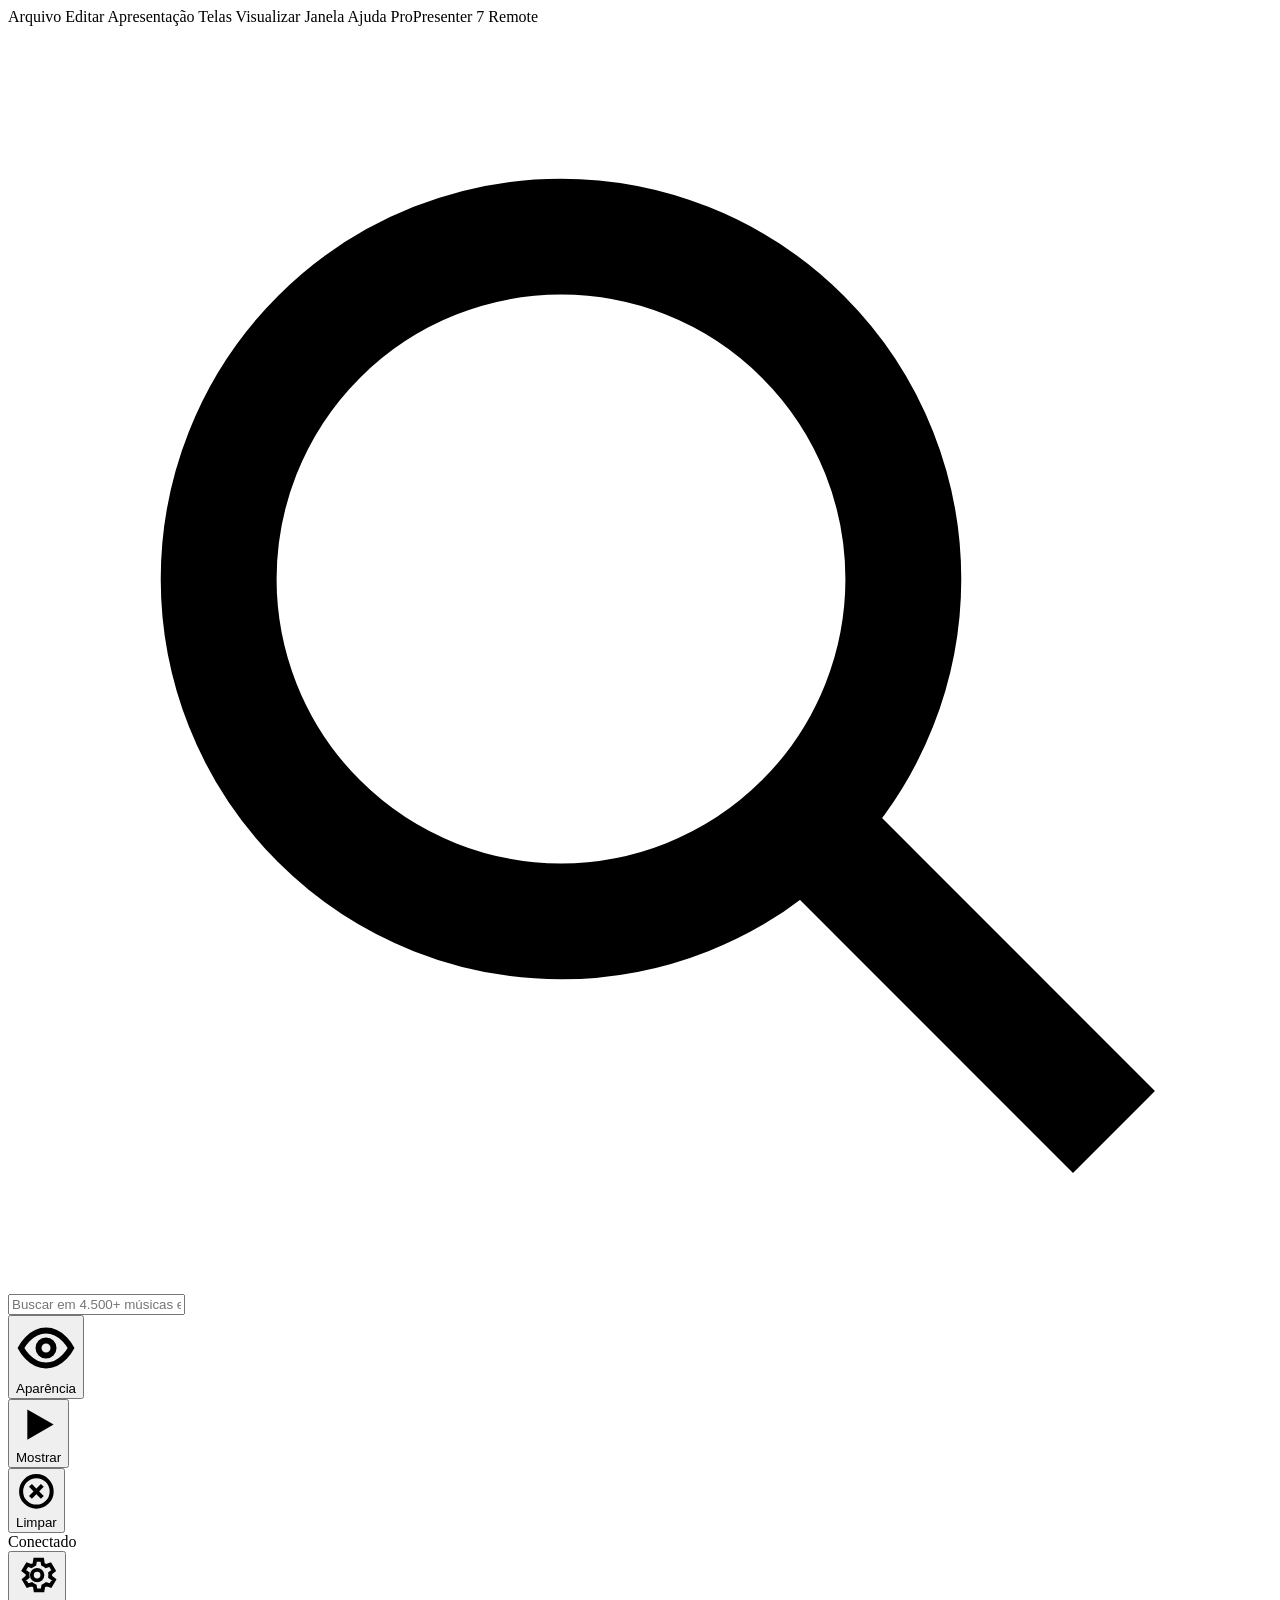
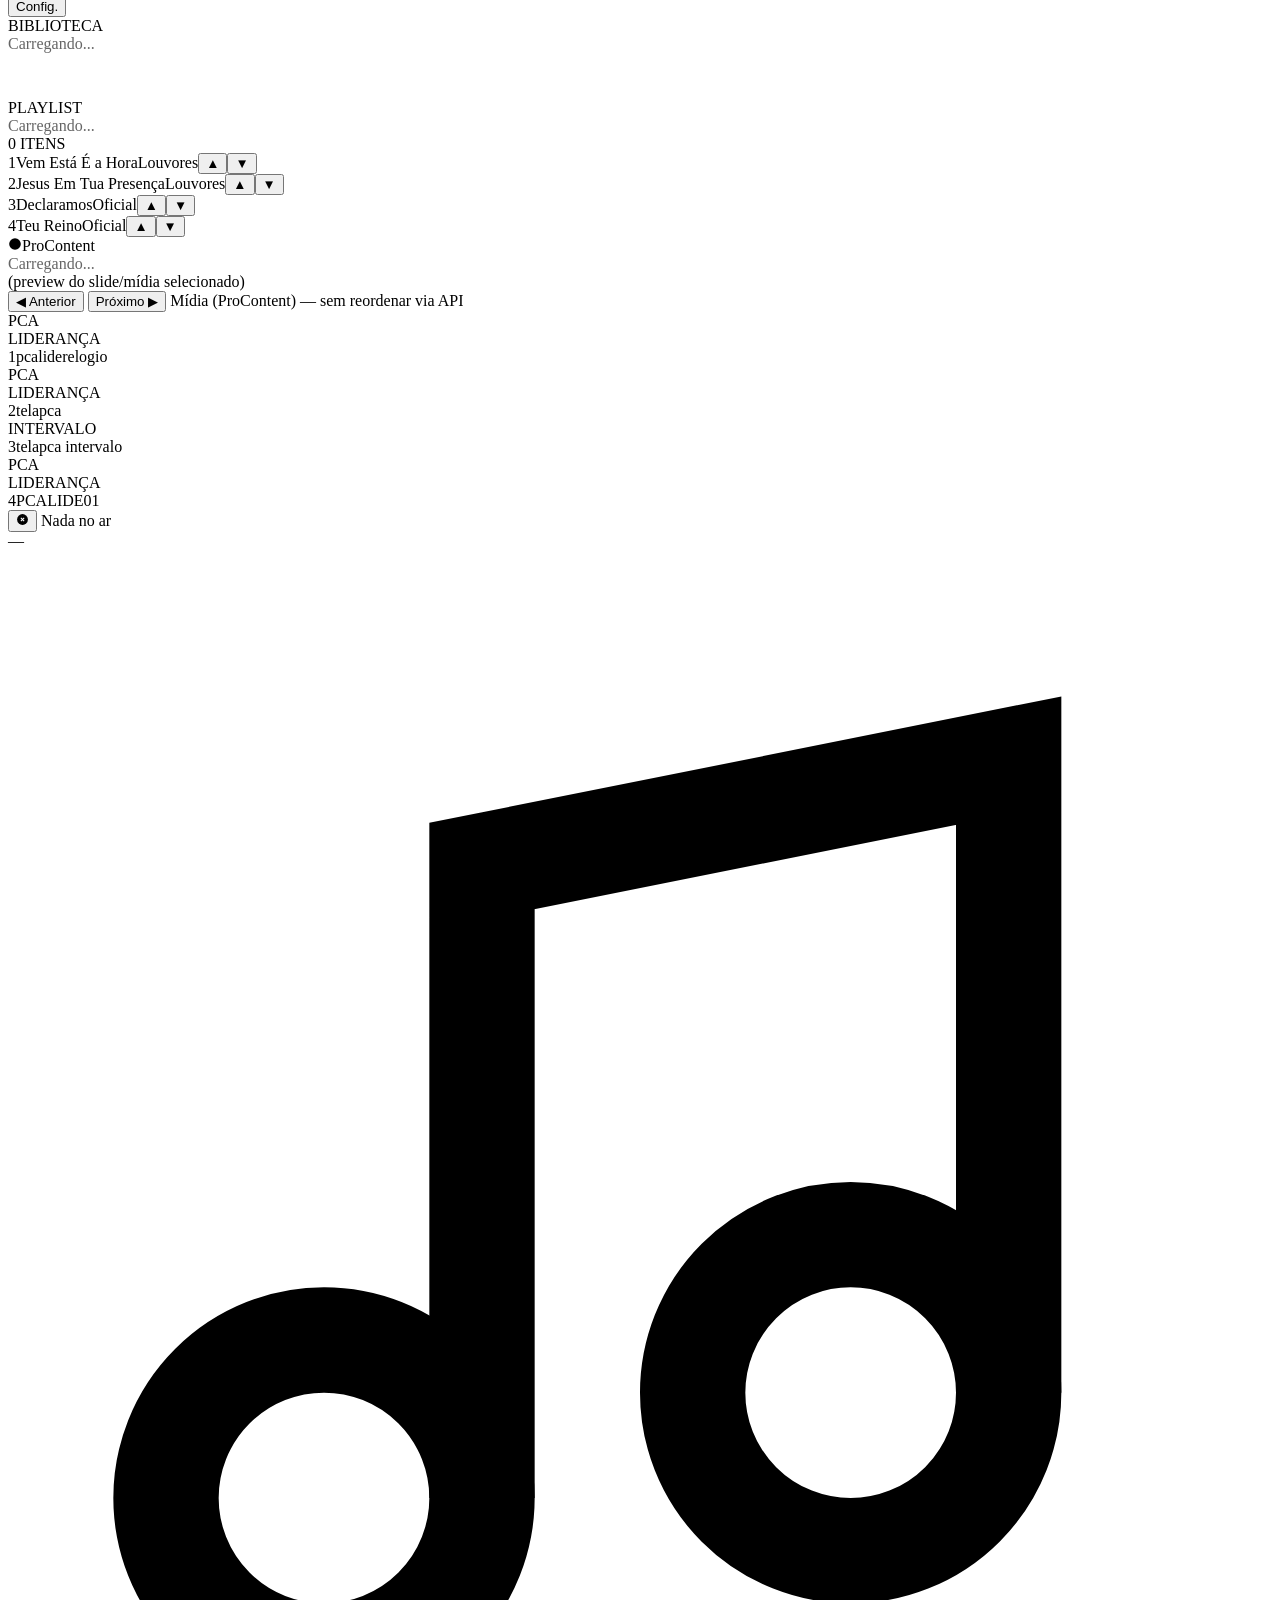
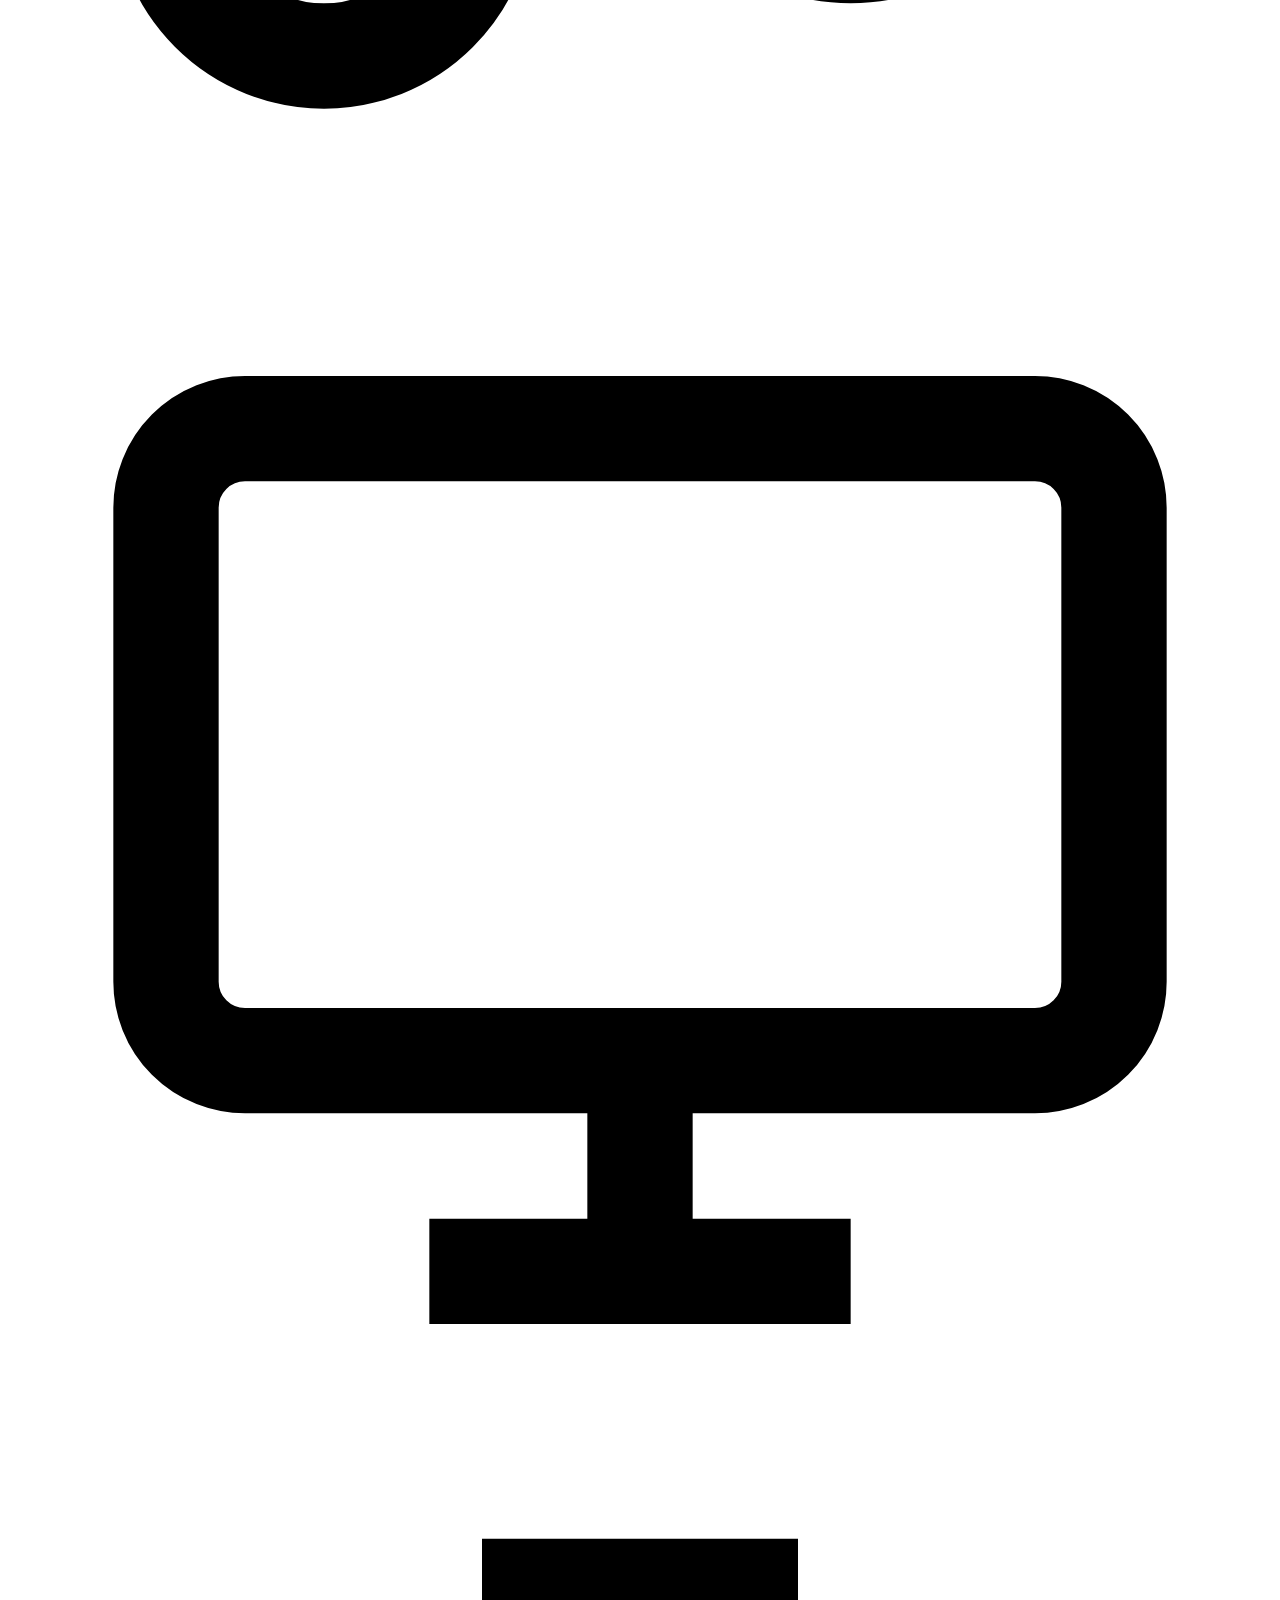
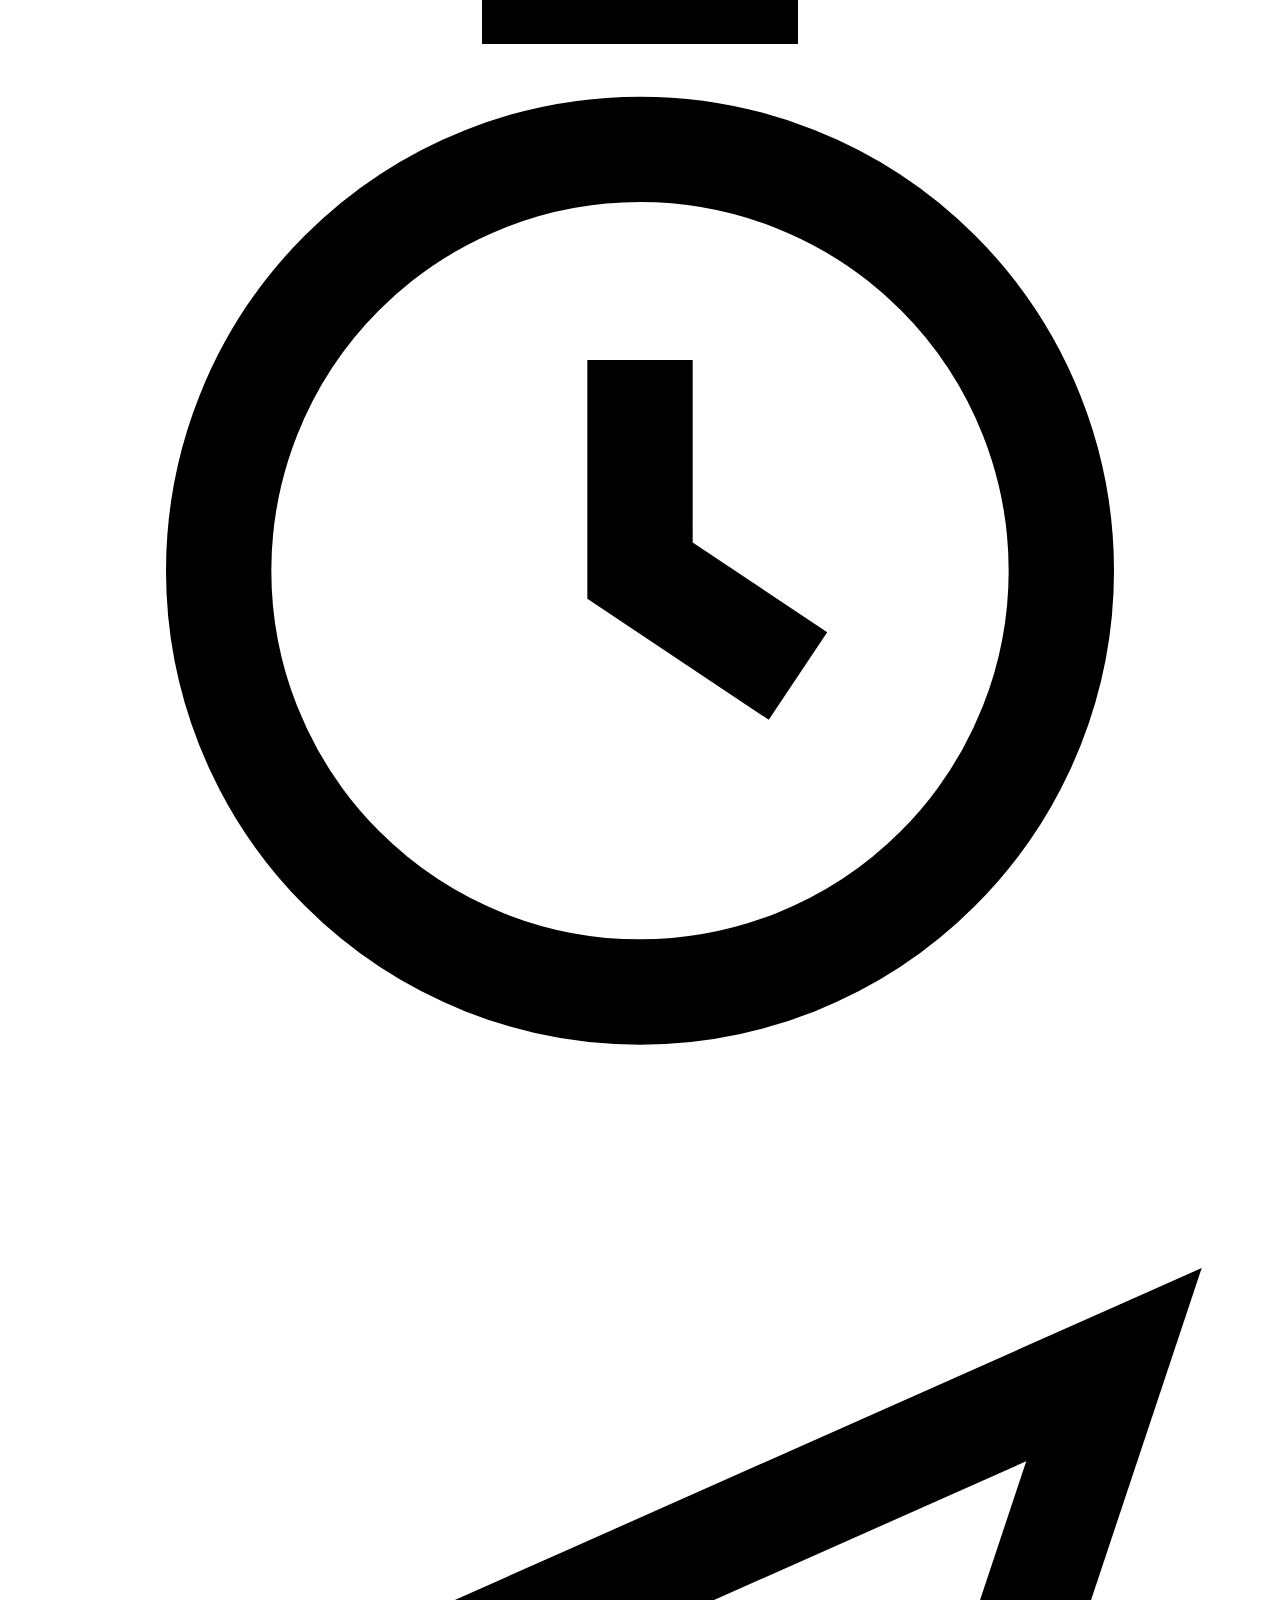
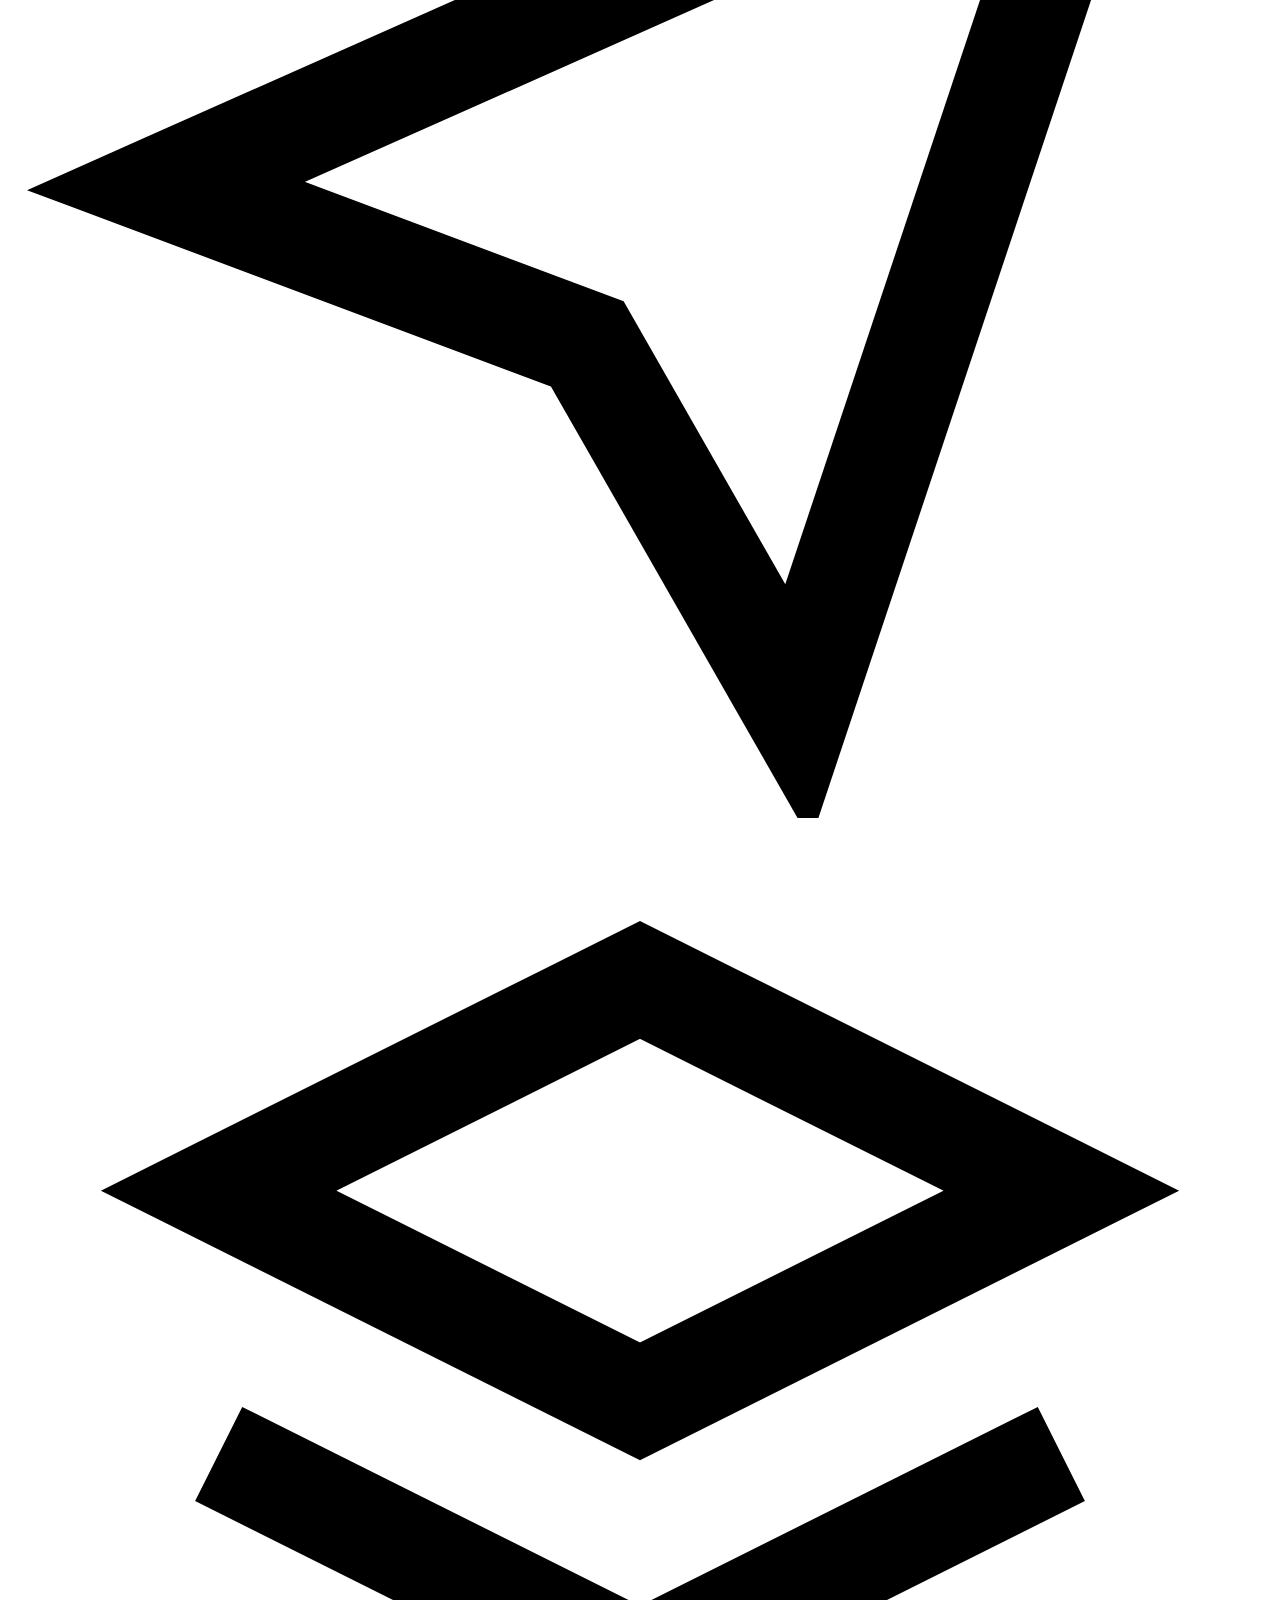
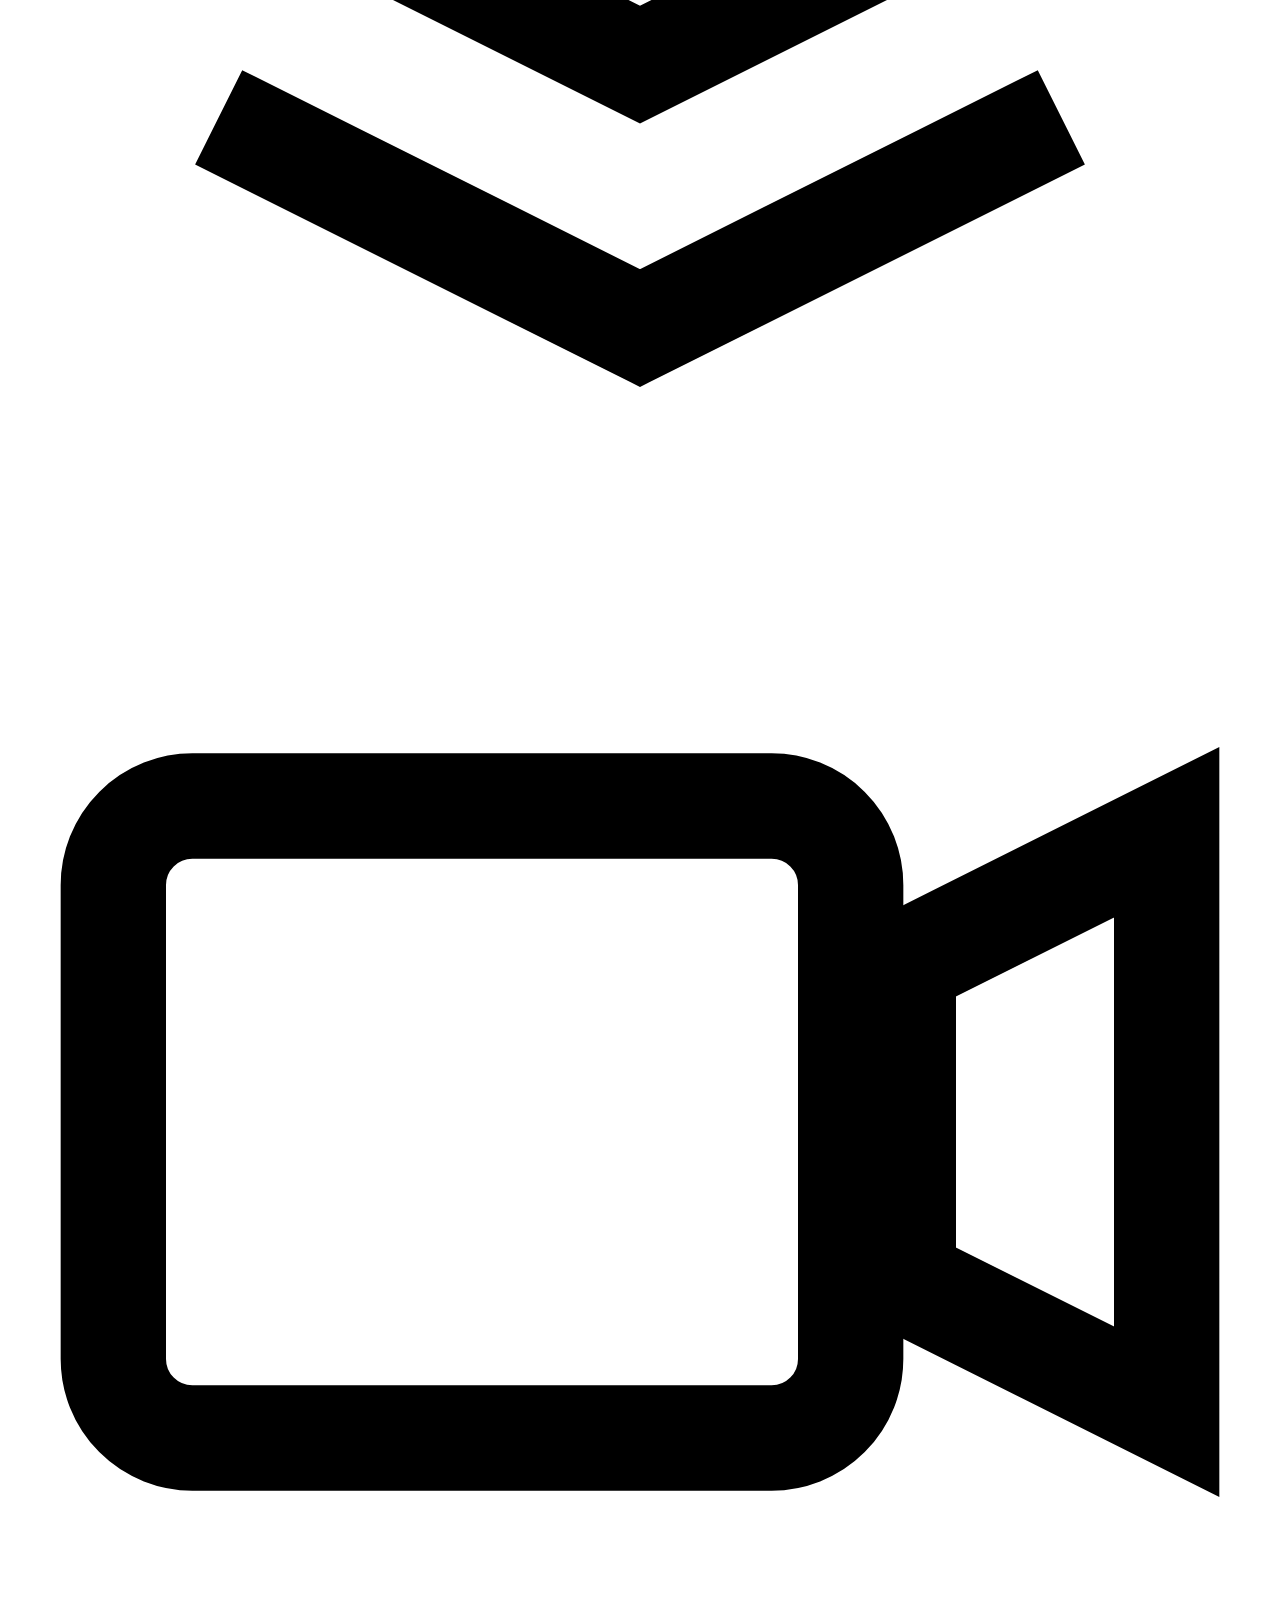
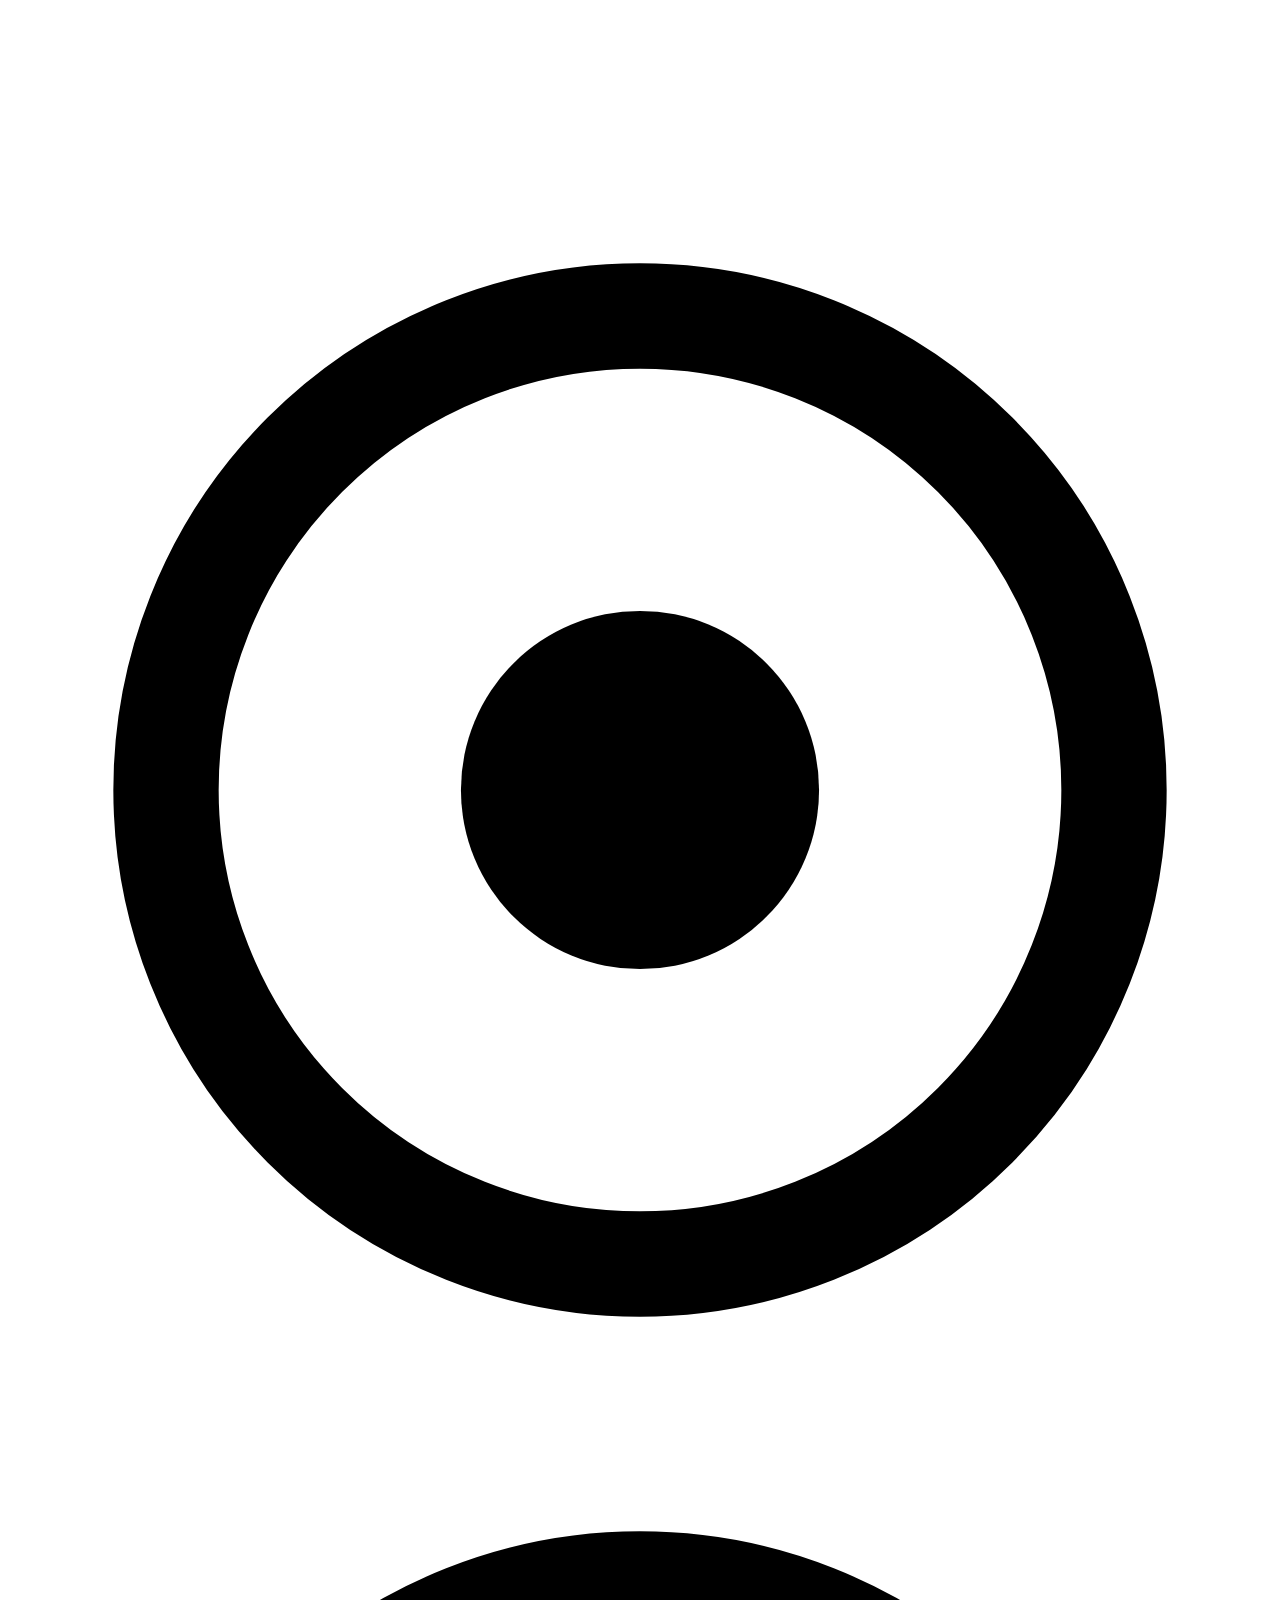
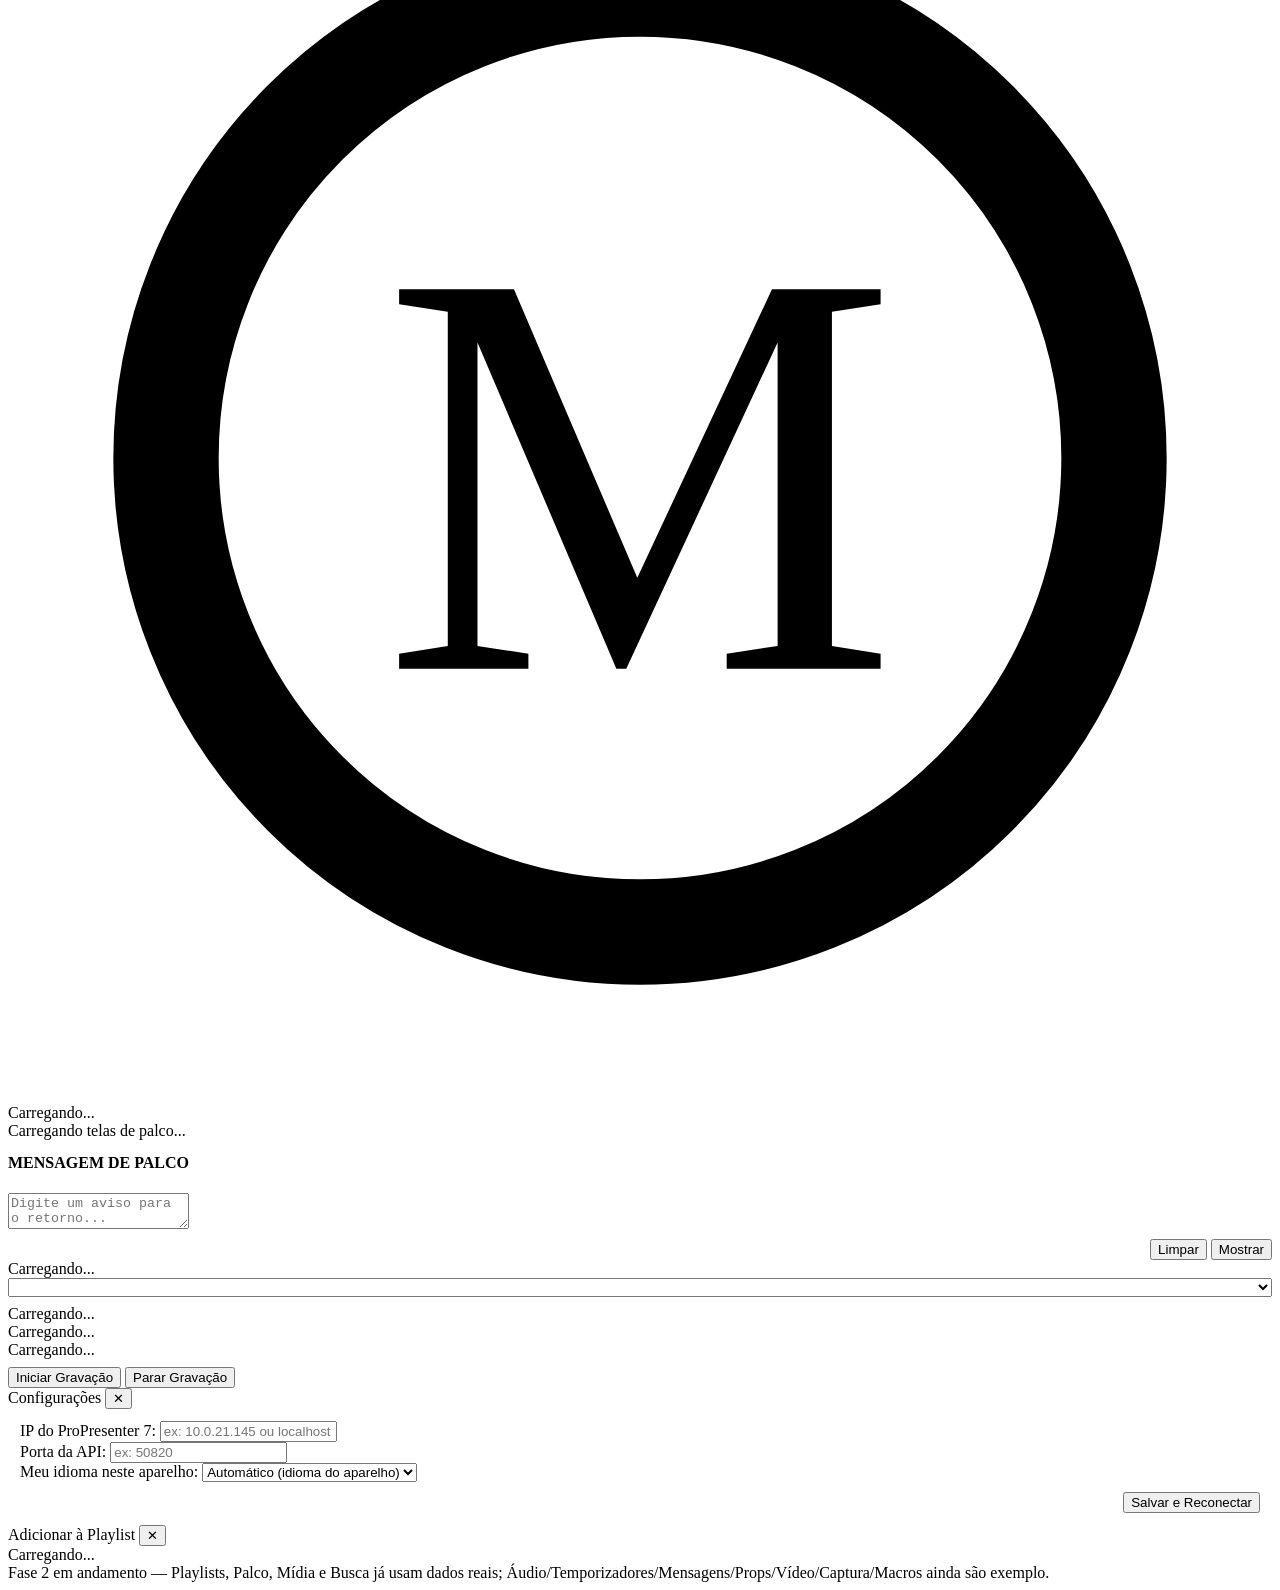
==== public-desktop/index.html @ 2500b416 "feat: versao desktop (visual oficial), multilingue e reordenar playlist - public-desktop/: nova pele" ====
<!DOCTYPE html>
<html lang="pt-BR">
<head>
<meta charset="UTF-8">
<meta name="viewport" content="width=device-width, initial-scale=1.0">
<title>ProPresenter 7 Remote — Desktop</title>
<link rel="stylesheet" href="/desktop/css/style.css?v=1">
</head>
<body>
<div class="pp-app">

  <!-- ===== Barra de menu ===== -->
  <div class="pp-menubar">
    <span class="pp-menu-item">Arquivo</span>
    <span class="pp-menu-item">Editar</span>
    <span class="pp-menu-item">Apresentação</span>
    <span class="pp-menu-item">Telas</span>
    <span class="pp-menu-item">Visualizar</span>
    <span class="pp-menu-item">Janela</span>
    <span class="pp-menu-item">Ajuda</span>
    <span class="pp-title">ProPresenter 7 Remote</span>
  </div>

  <!-- ===== Faixa de ferramentas — SÓ funções que existem no app mobile (checadas contra a API oficial) ===== -->
  <div class="pp-toolbar">
    <div class="pp-search-box" title="Busca músicas/apresentações indexadas e permite Adicionar à Playlist (mesma função do mobile)">
      <svg viewBox="0 0 24 24" fill="none" stroke="currentColor" stroke-width="2.2"><circle cx="10.5" cy="10.5" r="6.5"/><line x1="21" y1="21" x2="15.5" y2="15.5"/></svg>
      <input type="text" id="pp-search-input" placeholder="Buscar em 4.500+ músicas e letras...">
    </div>
    <div class="pp-toolbar-sep"></div>
    <button class="pp-tool" title="Aparência (Looks)"><span class="pp-badge c-purple"><svg viewBox="0 0 24 24" fill="none" stroke="currentColor" stroke-width="2.4"><path d="M2 12s3.5-7 10-7 10 7 10 7-3.5 7-10 7-10-7-10-7Z"/><circle cx="12" cy="12" r="3"/></svg></span><span class="pp-label">Aparência</span></button>
    <div class="pp-toolbar-sep"></div>
    <button class="pp-tool active" id="pp-btn-show" title="Mostrar (dispara o próximo)"><span class="pp-badge c-green"><svg viewBox="0 0 24 24" fill="currentColor"><polygon points="6 4 20 12 6 20"/></svg></span><span class="pp-label">Mostrar</span></button>
    <div class="pp-toolbar-sep"></div>
    <button class="pp-tool" id="pp-btn-clear-all" title="Limpar todas as camadas (Áudio, Slide, Mídia, Mensagens, Props, Anúncios, Vídeo)"><span class="pp-badge c-red"><svg viewBox="0 0 24 24" fill="none" stroke="currentColor" stroke-width="2.4"><circle cx="12" cy="12" r="9"/><line x1="15.5" y1="8.5" x2="8.5" y2="15.5"/><line x1="8.5" y1="8.5" x2="15.5" y2="15.5"/></svg></span><span class="pp-label">Limpar</span></button>

    <div class="pp-toolbar-spacer"></div>

    <div class="pp-status-dots">
      <div class="pp-tool" title="Conexão com o ProPresenter"><span class="pp-dot on-green" id="pp-conn-dot"></span><span class="pp-label" id="pp-conn-label">Conectado</span></div>
      <button class="pp-tool" id="pp-btn-config" title="Configurações (IP/porta do ProPresenter, idioma)"><span class="pp-badge c-gray"><svg viewBox="0 0 24 24" fill="none" stroke="currentColor" stroke-width="2.2"><circle cx="12" cy="12" r="3"/><path d="M19.4 13a7.6 7.6 0 0 0 0-2l2-1.6-2-3.4-2.4.8a7.6 7.6 0 0 0-1.7-1l-.4-2.5h-4l-.4 2.5a7.6 7.6 0 0 0-1.7 1l-2.4-.8-2 3.4L6.6 11a7.6 7.6 0 0 0 0 2l-2 1.6 2 3.4 2.4-.8a7.6 7.6 0 0 0 1.7 1l.4 2.5h4l.4-2.5a7.6 7.6 0 0 0 1.7-1l2.4.8 2-3.4z"/></svg></span><span class="pp-label" data-i18n="configuracoes">Config.</span></button>
    </div>
  </div>

  <!-- ===== Corpo ===== -->
  <div class="pp-body">

    <!-- Coluna esquerda -->
    <div class="pp-col-left" id="pp-col-left">
      <div class="pp-section-title" data-i18n="biblioteca">BIBLIOTECA</div>
      <div class="pp-tree" id="pp-library-tree" style="flex-shrink:0; height:64px; min-height:32px">
        <div class="pp-tree-item" style="opacity:.6">Carregando...</div>
      </div>
      <div class="pp-resizer pp-resizer-h" data-resize="library-tree" title="Arraste para redimensionar"></div>
      <div class="pp-section-title" data-i18n="playlist">PLAYLIST</div>
      <div class="pp-tree" id="pp-playlist-tree" style="flex-shrink:0">
        <div class="pp-tree-item" style="opacity:.6">Carregando...</div>
      </div>
      <div class="pp-resizer pp-resizer-h" data-resize="playlist-tree" title="Arraste para redimensionar"></div>
      <div class="pp-items-count" id="pp-items-count">0 ITENS</div>
      <div class="pp-items-list" id="pp-items-list">
        <div class="pp-item-row live"><span class="pp-item-idx">1</span><span class="pp-item-name">Vem Está É a Hora</span><span class="pp-item-tag">Louvores</span><span class="pp-reorder"><button title="Mover para cima">▲</button><button title="Mover para baixo">▼</button></span></div>
        <div class="pp-item-row"><span class="pp-item-idx">2</span><span class="pp-item-name">Jesus Em Tua Presença</span><span class="pp-item-tag">Louvores</span><span class="pp-reorder"><button title="Mover para cima">▲</button><button title="Mover para baixo">▼</button></span></div>
        <div class="pp-item-row"><span class="pp-item-idx">3</span><span class="pp-item-name">Declaramos</span><span class="pp-item-tag">Oficial</span><span class="pp-reorder"><button title="Mover para cima">▲</button><button title="Mover para baixo">▼</button></span></div>
        <div class="pp-item-row"><span class="pp-item-idx">4</span><span class="pp-item-name">Teu Reino</span><span class="pp-item-tag">Oficial</span><span class="pp-reorder"><button title="Mover para cima">▲</button><button title="Mover para baixo">▼</button></span></div>
      </div>
      <div class="pp-resizer pp-resizer-h" data-resize="left-vertical" title="Arraste para redimensionar"></div>
      <div class="pp-media-browser" id="pp-media-browser">
        <div class="pp-brand"><svg viewBox="0 0 24 24" width="14" height="14" fill="currentColor"><circle cx="12" cy="12" r="10"/></svg>ProContent</div>
        <div class="pp-tree" id="pp-media-tree"><div class="pp-tree-item" style="opacity:.6">Carregando...</div></div>
      </div>
    </div>

    <div class="pp-resizer pp-resizer-v" data-resize="left" title="Arraste para redimensionar"></div>

    <!-- Coluna central -->
    <div class="pp-col-center">
      <div class="pp-stage-canvas" id="pp-stage-canvas" data-i18n="preview_editor">(preview do slide/mídia selecionado)</div>
      <div class="pp-transport-bar">
        <button class="pp-chip" id="pp-btn-prev" title="Slide/mídia anterior">◀ Anterior</button>
        <button class="pp-chip" id="pp-btn-next" title="Próximo slide/mídia">Próximo ▶</button>
        <span style="flex:1"></span>
        <span style="color:var(--text-dim)" title="A API do ProPresenter só permite reordenar playlists de Culto/Apresentação, não playlists de Mídia">Mídia (ProContent) — sem reordenar via API</span>
      </div>
      <div class="pp-resizer pp-resizer-h" data-resize="media-grid" title="Arraste para redimensionar"></div>
      <div class="pp-media-grid" id="pp-media-grid">
        <div class="pp-media-card live"><div class="pp-media-thumb">PCA<br>LIDERANÇA</div><div class="pp-media-caption"><span>1</span><span>pcaliderelogio</span></div></div>
        <div class="pp-media-card"><div class="pp-media-thumb">PCA<br>LIDERANÇA</div><div class="pp-media-caption"><span>2</span><span>telapca</span></div></div>
        <div class="pp-media-card"><div class="pp-media-thumb">INTERVALO</div><div class="pp-media-caption"><span>3</span><span>telapca intervalo</span></div></div>
        <div class="pp-media-card"><div class="pp-media-thumb">PCA<br>LIDERANÇA</div><div class="pp-media-caption"><span>4</span><span>PCALIDE01</span></div></div>
      </div>
    </div>

    <div class="pp-resizer pp-resizer-v" data-resize="right" title="Arraste para redimensionar"></div>

    <!-- Coluna direita -->
    <div class="pp-col-right" id="pp-col-right">
      <div class="pp-preview-block" id="pp-preview-block">
        <div class="pp-live-preview" id="pp-live-preview">
          <button class="pp-live-clear-btn" id="pp-btn-clear-preview" title="Limpar (camada de slide)">
            <svg viewBox="0 0 24 24" width="13" height="13" fill="currentColor"><circle cx="12" cy="12" r="10"/><line x1="15" y1="9" x2="9" y2="15" stroke="#fff" stroke-width="2"/><line x1="9" y1="9" x2="15" y2="15" stroke="#fff" stroke-width="2"/></svg>
          </button>
          <span id="pp-live-title">Nada no ar</span>
          <div class="pp-timers-row" id="pp-live-timers" style="display:none"><span id="pp-tm-total"></span><span id="pp-tm-elapsed"></span><span id="pp-tm-remaining"></span></div>
        </div>
        <div class="pp-layer-name" id="pp-live-subtitle">—</div>
      </div>
      <div class="pp-resizer pp-resizer-h" data-resize="preview-block" title="Arraste para redimensionar"></div>

      <div class="pp-tabstrip" id="pp-tabstrip">
        <div class="pp-tab" data-tab="audio" title="Áudio"><svg viewBox="0 0 24 24" fill="none" stroke="currentColor" stroke-width="2"><path d="M9 18V6l10-2v12"/><circle cx="6" cy="18" r="3"/><circle cx="16" cy="16" r="3"/></svg></div>
        <div class="pp-tab active" data-tab="palco" title="Palco"><svg viewBox="0 0 24 24" fill="none" stroke="currentColor" stroke-width="2"><rect x="3" y="4" width="18" height="12" rx="1.5"/><line x1="8" y1="20" x2="16" y2="20"/><line x1="12" y1="16" x2="12" y2="20"/></svg></div>
        <div class="pp-tab" data-tab="timers" title="Temporizadores"><svg viewBox="0 0 24 24" fill="none" stroke="currentColor" stroke-width="2"><circle cx="12" cy="13" r="8"/><path d="M12 9v4l3 2"/><path d="M9 2h6"/></svg></div>
        <div class="pp-tab" data-tab="mensagens" title="Mensagens"><svg viewBox="0 0 24 24" fill="none" stroke="currentColor" stroke-width="2"><path d="M3 12l18-8-6 18-4-7-8-3z"/></svg></div>
        <div class="pp-tab" data-tab="props" title="Props"><svg viewBox="0 0 24 24" fill="none" stroke="currentColor" stroke-width="2"><path d="M4 7l8-4 8 4-8 4z"/><path d="M4 12l8 4 8-4"/><path d="M4 17l8 4 8-4"/></svg></div>
        <div class="pp-tab" data-tab="video" title="Entradas de Vídeo"><svg viewBox="0 0 24 24" fill="none" stroke="currentColor" stroke-width="2"><rect x="2" y="6" width="14" height="12" rx="1.5"/><polygon points="17 9 22 6.5 22 17.5 17 15"/></svg></div>
        <div class="pp-tab" data-tab="captura" title="Captura"><svg viewBox="0 0 24 24" fill="none" stroke="currentColor" stroke-width="2"><circle cx="12" cy="12" r="9"/><circle cx="12" cy="12" r="3.4" fill="currentColor" stroke="none"/></svg></div>
        <div class="pp-tab" data-tab="macros" title="Macros"><svg viewBox="0 0 24 24" fill="none" stroke="currentColor" stroke-width="2"><circle cx="12" cy="12" r="9"/><text x="12" y="16" font-size="11" text-anchor="middle" fill="currentColor" stroke="none">M</text></svg></div>
      </div>

      <div class="pp-tabpanel" data-panel="audio">
        <div id="pp-audio-tabs" style="display:flex; gap:6px; flex-wrap:wrap; margin-bottom:10px"></div>
        <div id="pp-audio-current" class="pp-item-card" style="display:none"></div>
        <div id="pp-audio-list"><div class="pp-item-card">Carregando...</div></div>
      </div>

      <div class="pp-tabpanel active" data-panel="palco">
        <div id="pp-stage-all-section"></div>
        <div id="pp-stage-screens-list"><div class="pp-item-card">Carregando telas de palco...</div></div>
        <h4 style="margin-top:14px" data-i18n="mensagem_palco">MENSAGEM DE PALCO</h4>
        <div class="pp-stage-message">
          <textarea id="pp-stage-msg-input" placeholder="Digite um aviso para o retorno..."></textarea>
          <div style="margin-top:6px; text-align:right">
            <button class="pp-btn" id="pp-stage-msg-clear">Limpar</button>
            <button class="pp-btn primary" id="pp-stage-msg-show">Mostrar</button>
          </div>
        </div>
      </div>

      <div class="pp-tabpanel" data-panel="timers">
        <div id="pp-timers-list"><div class="pp-item-card">Carregando...</div></div>
      </div>

      <div class="pp-tabpanel" data-panel="mensagens">
        <select id="pp-msg-select" class="pp-btn pp-btn-sm" style="width:100%; margin-bottom:8px"></select>
        <div id="pp-msg-body"><div class="pp-item-card">Carregando...</div></div>
      </div>

      <div class="pp-tabpanel" data-panel="props">
        <div id="pp-props-grid" class="pp-props-grid"></div>
      </div>

      <div class="pp-tabpanel" data-panel="video">
        <div id="pp-video-list"><div class="pp-item-card">Carregando...</div></div>
      </div>

      <div class="pp-tabpanel" data-panel="captura">
        <div class="pp-item-card">
          <div id="pp-captura-status" style="margin-bottom:8px">Carregando...</div>
          <button class="pp-btn primary pp-btn-sm" id="pp-btn-iniciar-gravacao" data-i18n="iniciar_gravacao">Iniciar Gravação</button>
          <button class="pp-btn pp-btn-sm" id="pp-btn-parar-gravacao" data-i18n="parar_gravacao">Parar Gravação</button>
        </div>
      </div>

      <div class="pp-tabpanel" data-panel="macros">
        <div id="pp-macro-grid" class="pp-macro-grid"></div>
      </div>
    </div>
  </div>
</div>

<div class="pp-modal-overlay hidden" id="pp-config-overlay">
  <div class="pp-modal-box">
    <div class="pp-modal-header">
      <span data-i18n="config_titulo_curto">Configurações</span>
      <button id="pp-config-close">✕</button>
    </div>
    <div class="pp-modal-body" style="padding:12px">
      <div class="pp-field-row">
        <label data-i18n="cfg_ip">IP do ProPresenter 7:</label>
        <input type="text" id="pp-cfg-host" placeholder="ex: 10.0.21.145 ou localhost">
      </div>
      <div class="pp-field-row">
        <label data-i18n="cfg_porta">Porta da API:</label>
        <input type="number" id="pp-cfg-port" placeholder="ex: 50820">
      </div>
      <div class="pp-field-row">
        <label data-i18n="cfg_meu_idioma">Meu idioma neste aparelho:</label>
        <select id="pp-cfg-idioma">
          <option value="">Automático (idioma do aparelho)</option>
          <option value="pt-BR">Português (Brasil)</option>
          <option value="en">English</option>
          <option value="es">Español</option>
        </select>
      </div>
      <div style="font-size:11px;color:var(--text-dim);margin:6px 0" id="pp-cfg-ips"></div>
      <div style="text-align:right;margin-top:10px">
        <button class="pp-btn primary" id="pp-cfg-salvar" data-i18n="cfg_salvar">Salvar e Reconectar</button>
      </div>
    </div>
  </div>
</div>

<div class="pp-modal-overlay hidden" id="pp-picker-overlay">
  <div class="pp-modal-box">
    <div class="pp-modal-header">
      <span data-i18n="add_playlist">Adicionar à Playlist</span>
      <button id="pp-picker-close">✕</button>
    </div>
    <div class="pp-modal-body" id="pp-picker-body">Carregando...</div>
  </div>
</div>

<div class="pp-phase-banner">Fase 2 em andamento — Playlists, Palco, Mídia e Busca já usam dados reais; Áudio/Temporizadores/Mensagens/Props/Vídeo/Captura/Macros ainda são exemplo.</div>

<script src="/js/i18n.js?v=1"></script>
<script src="/desktop/js/app-desktop.js?v=1"></script>
</body>
</html>
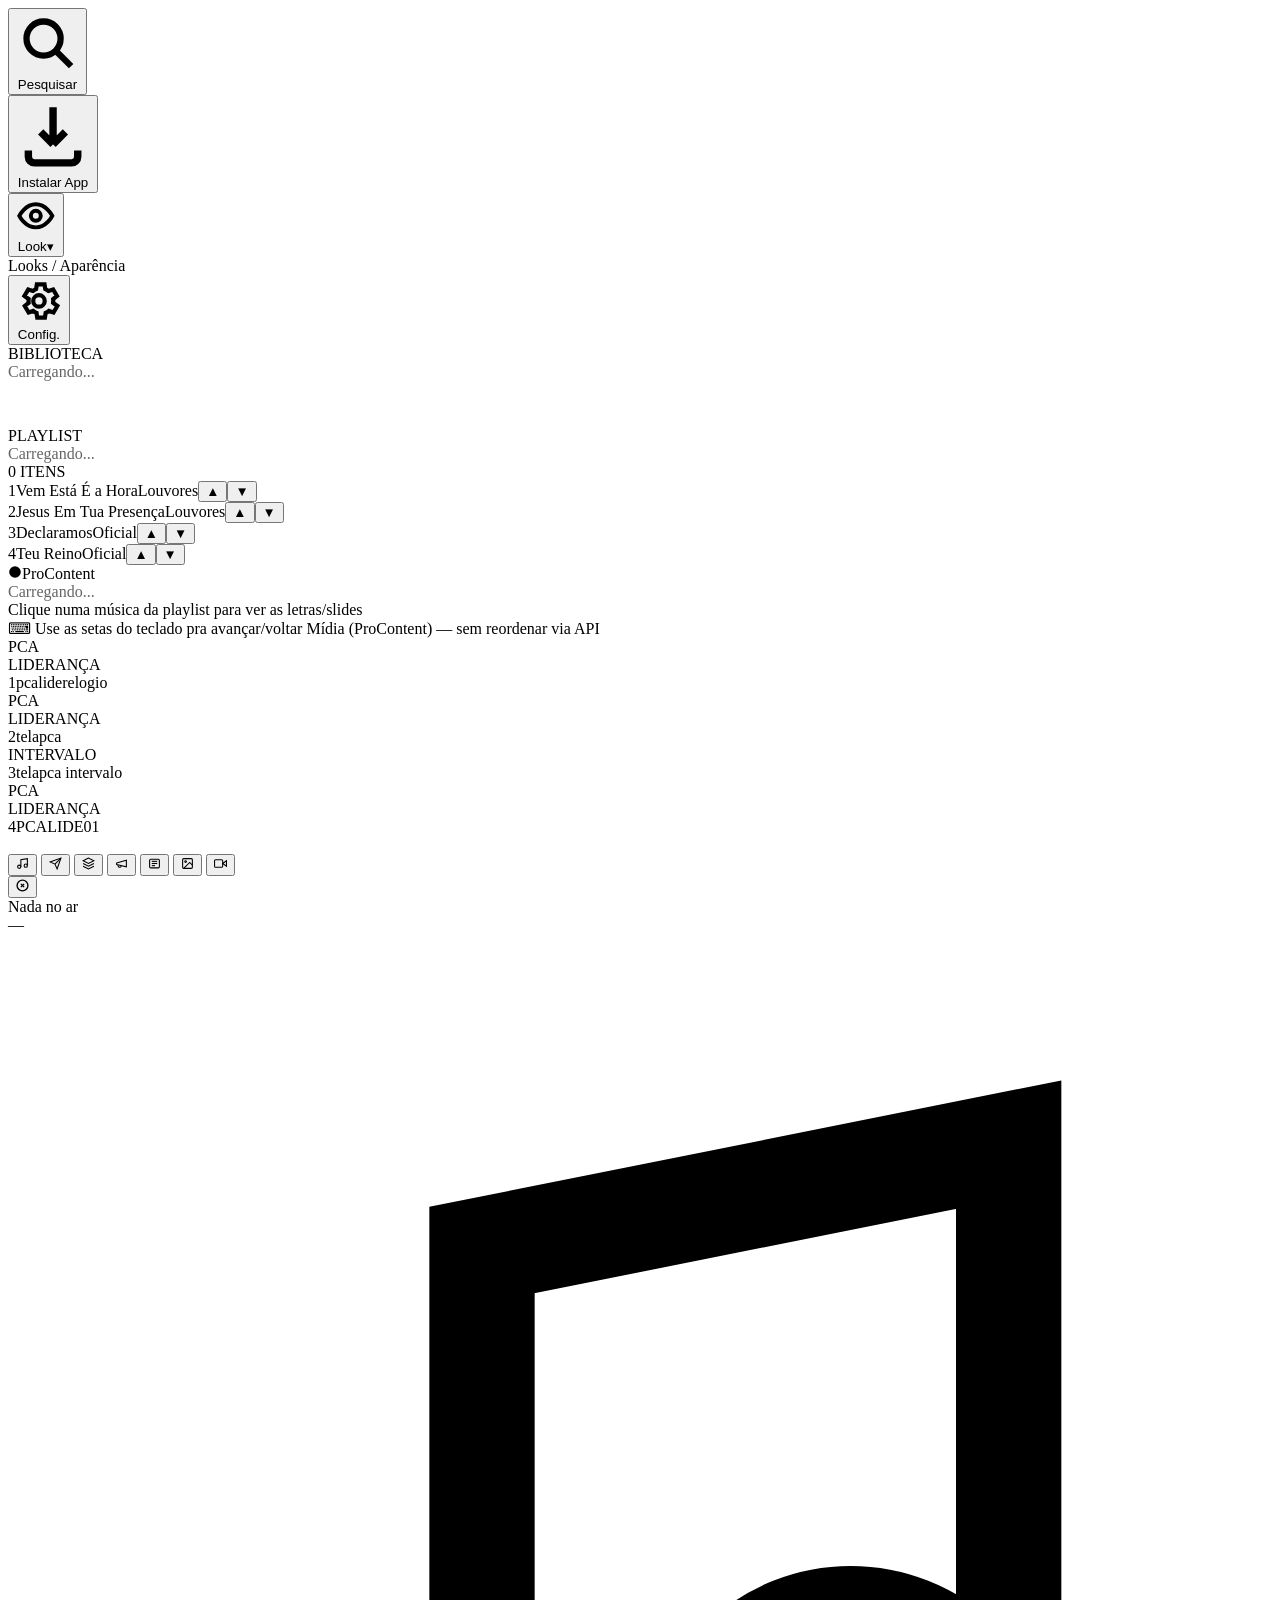
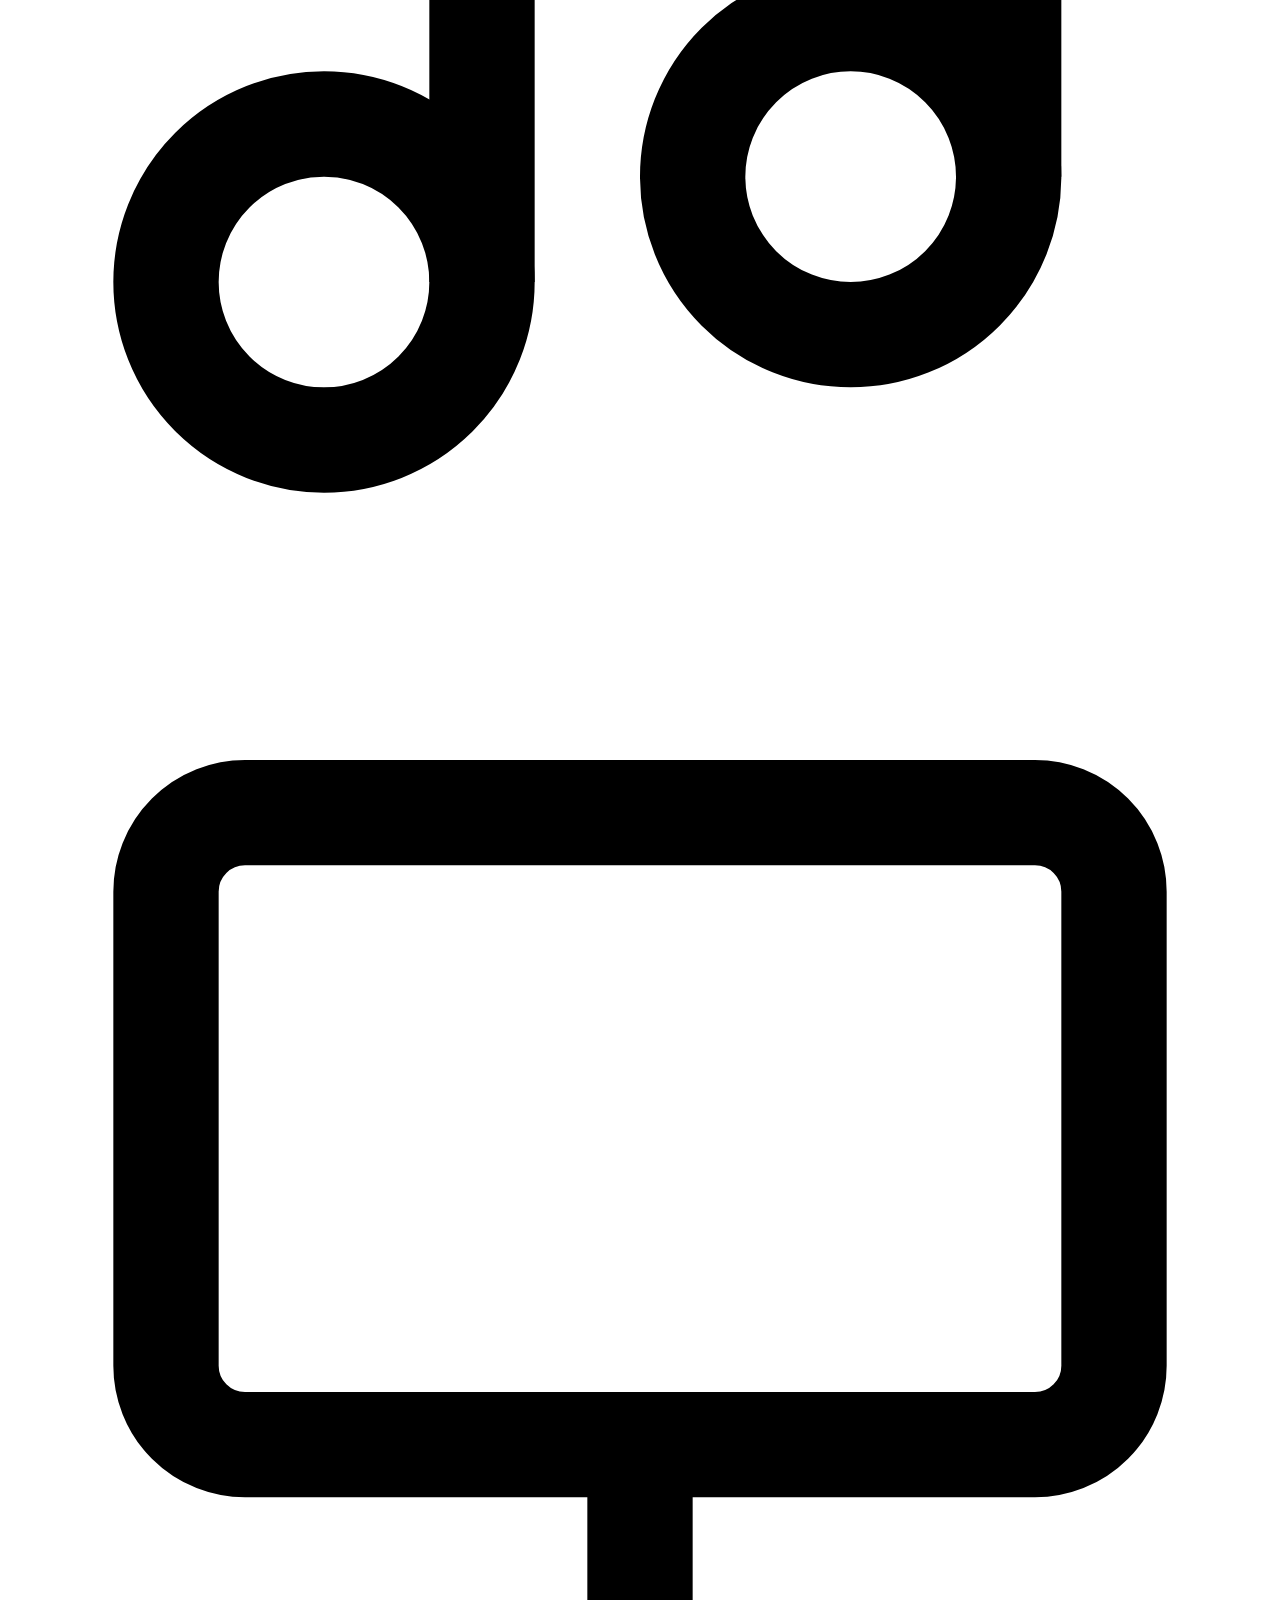
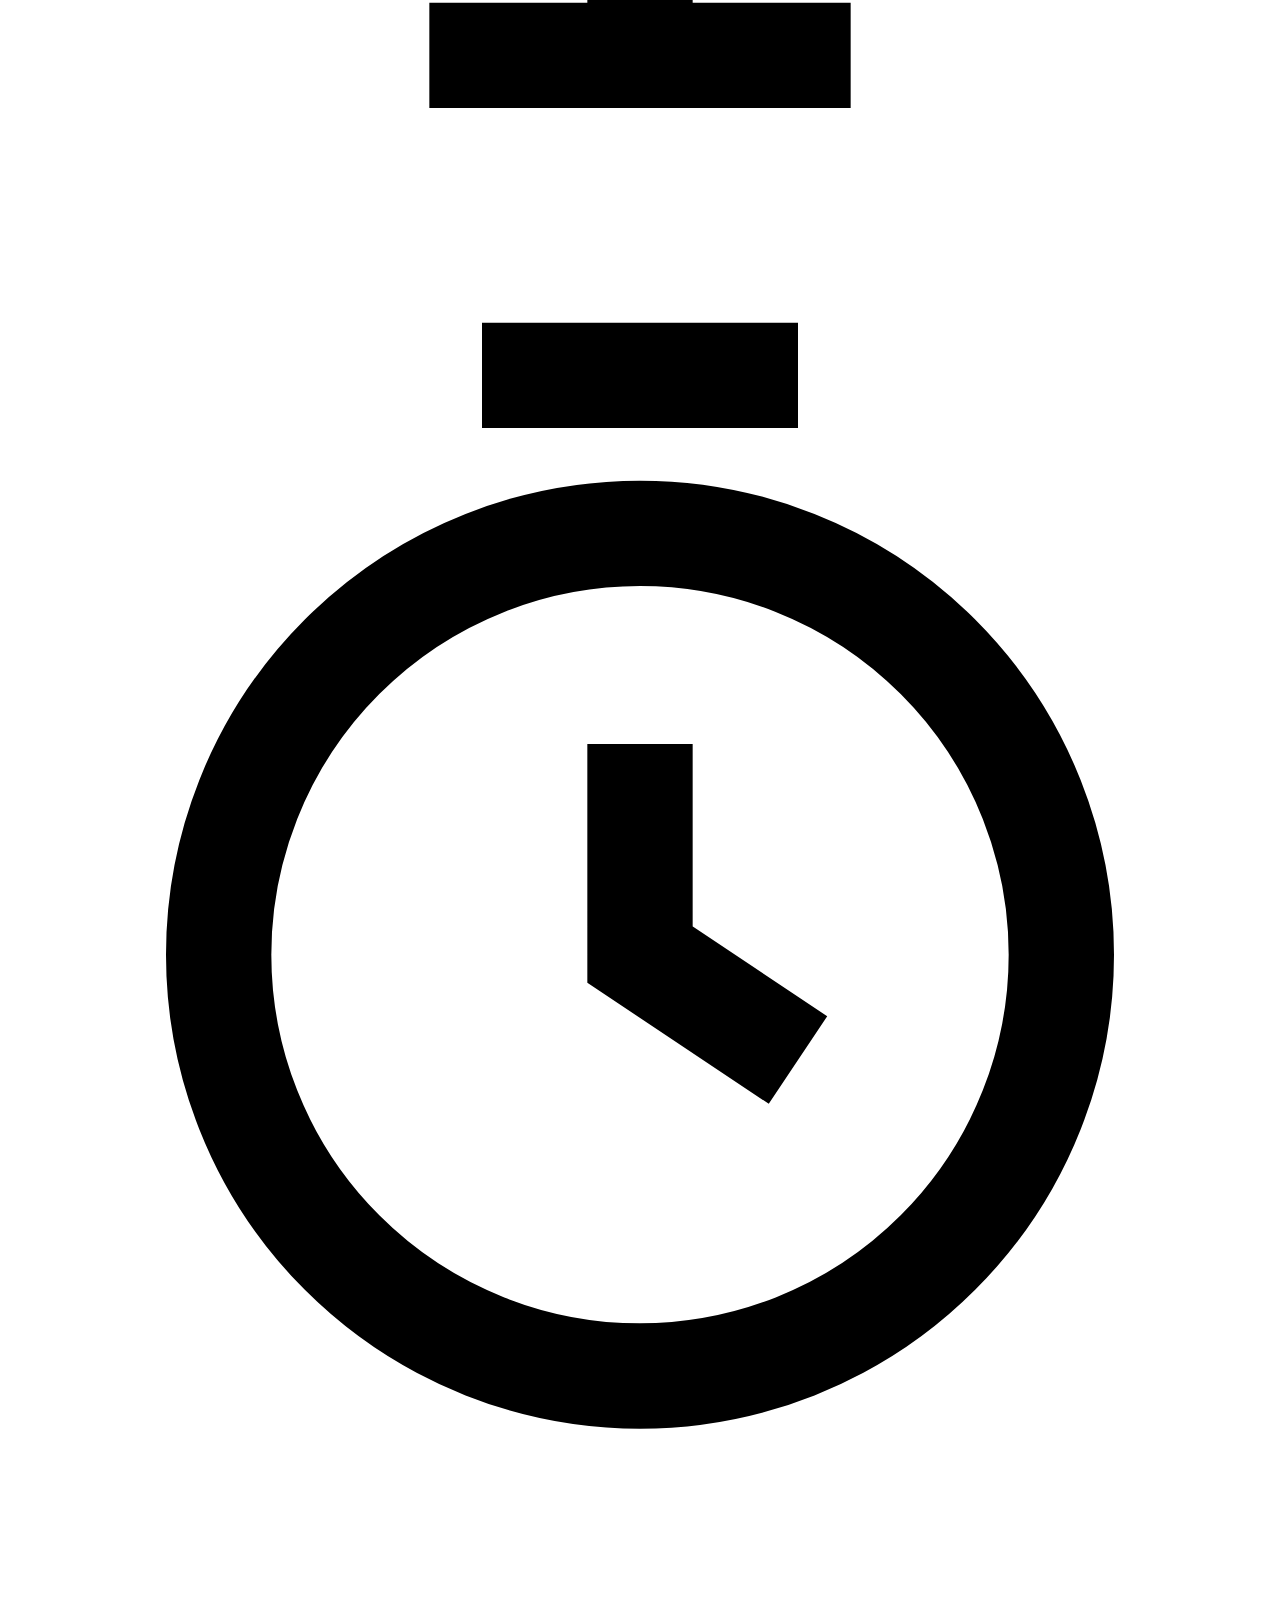
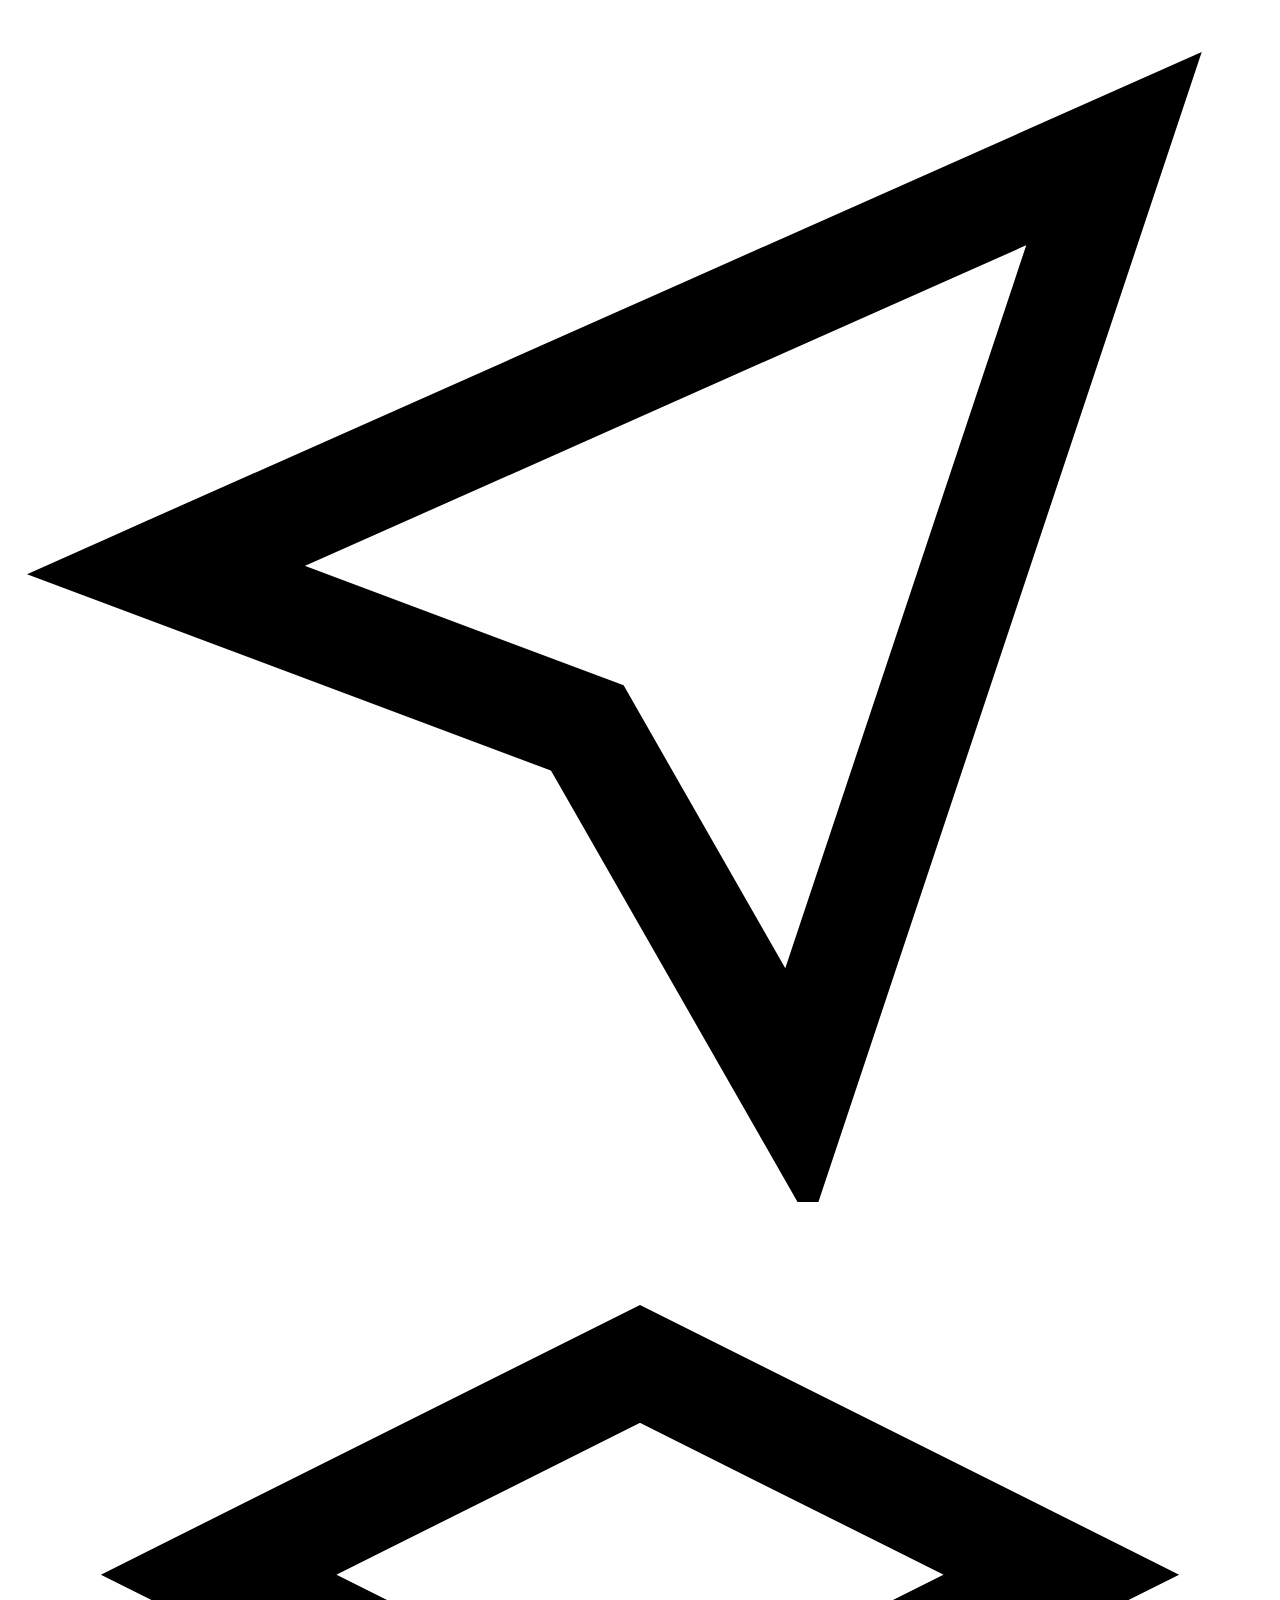
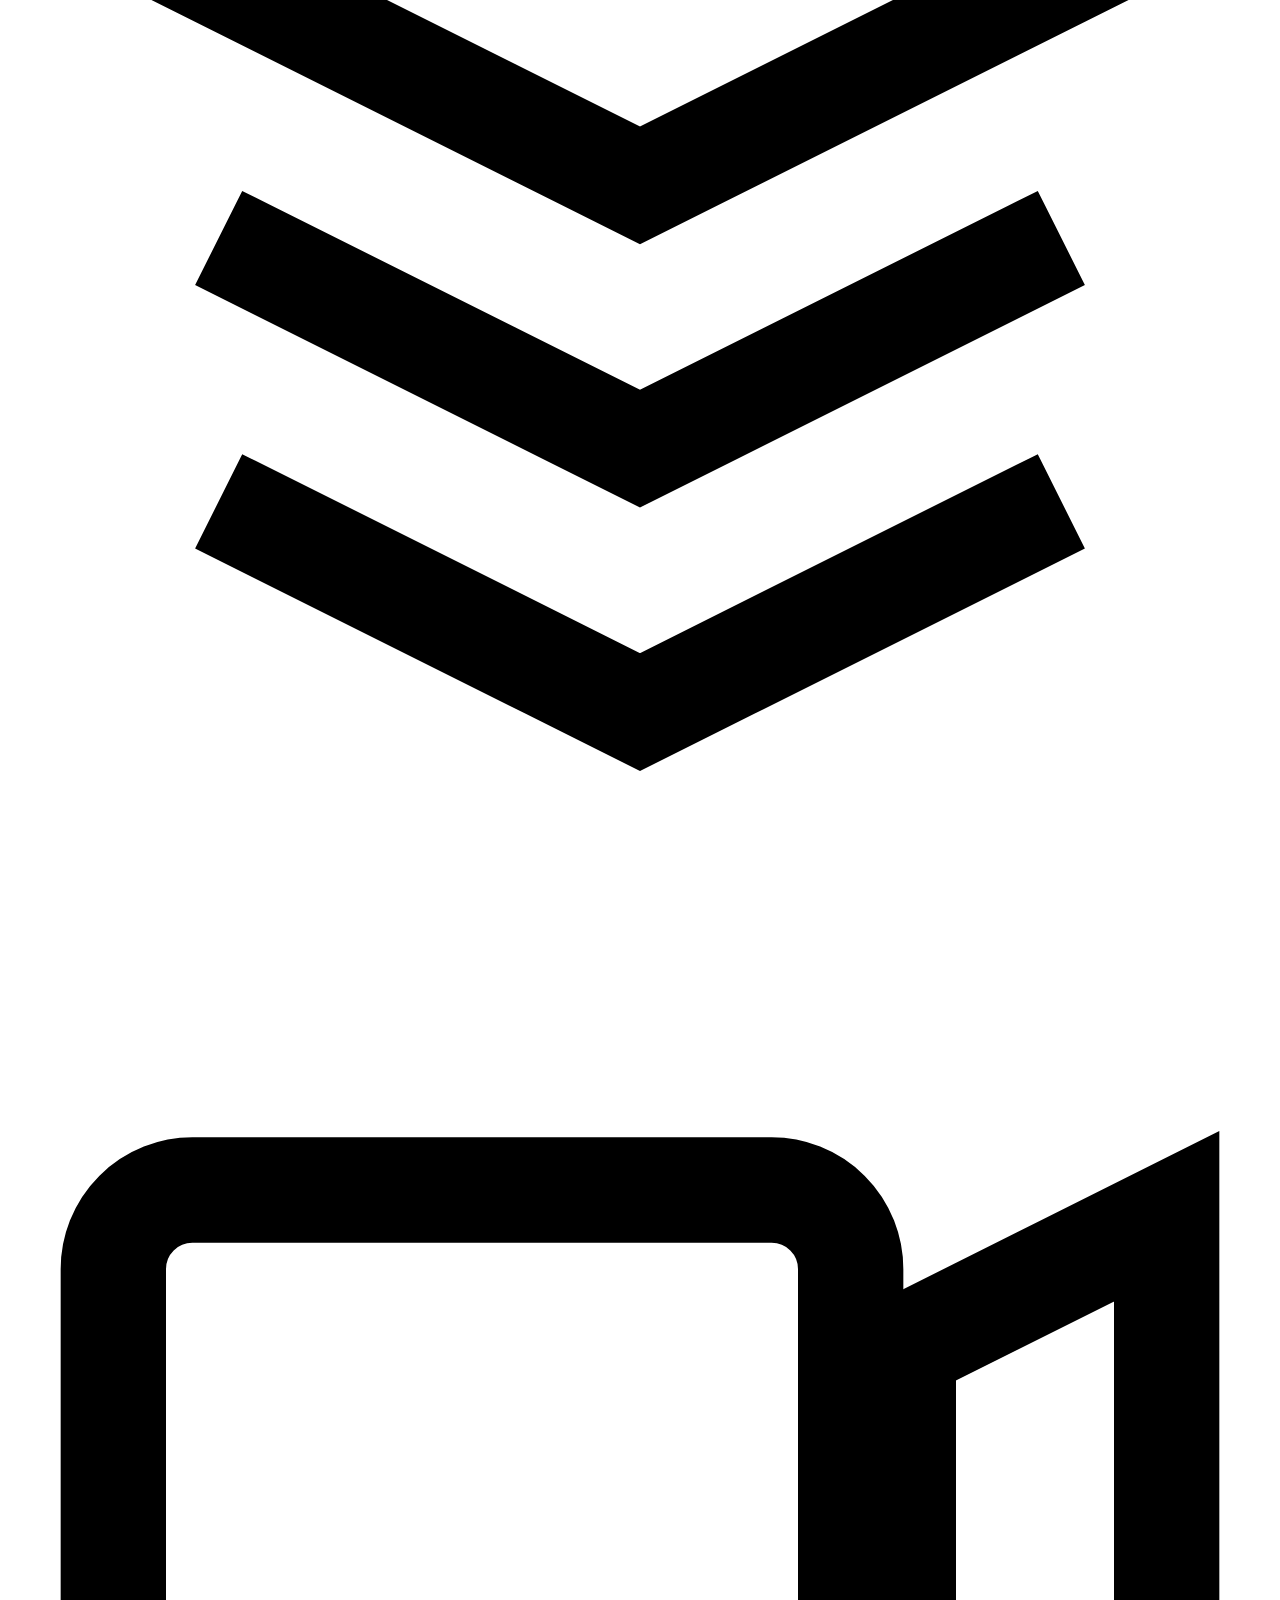
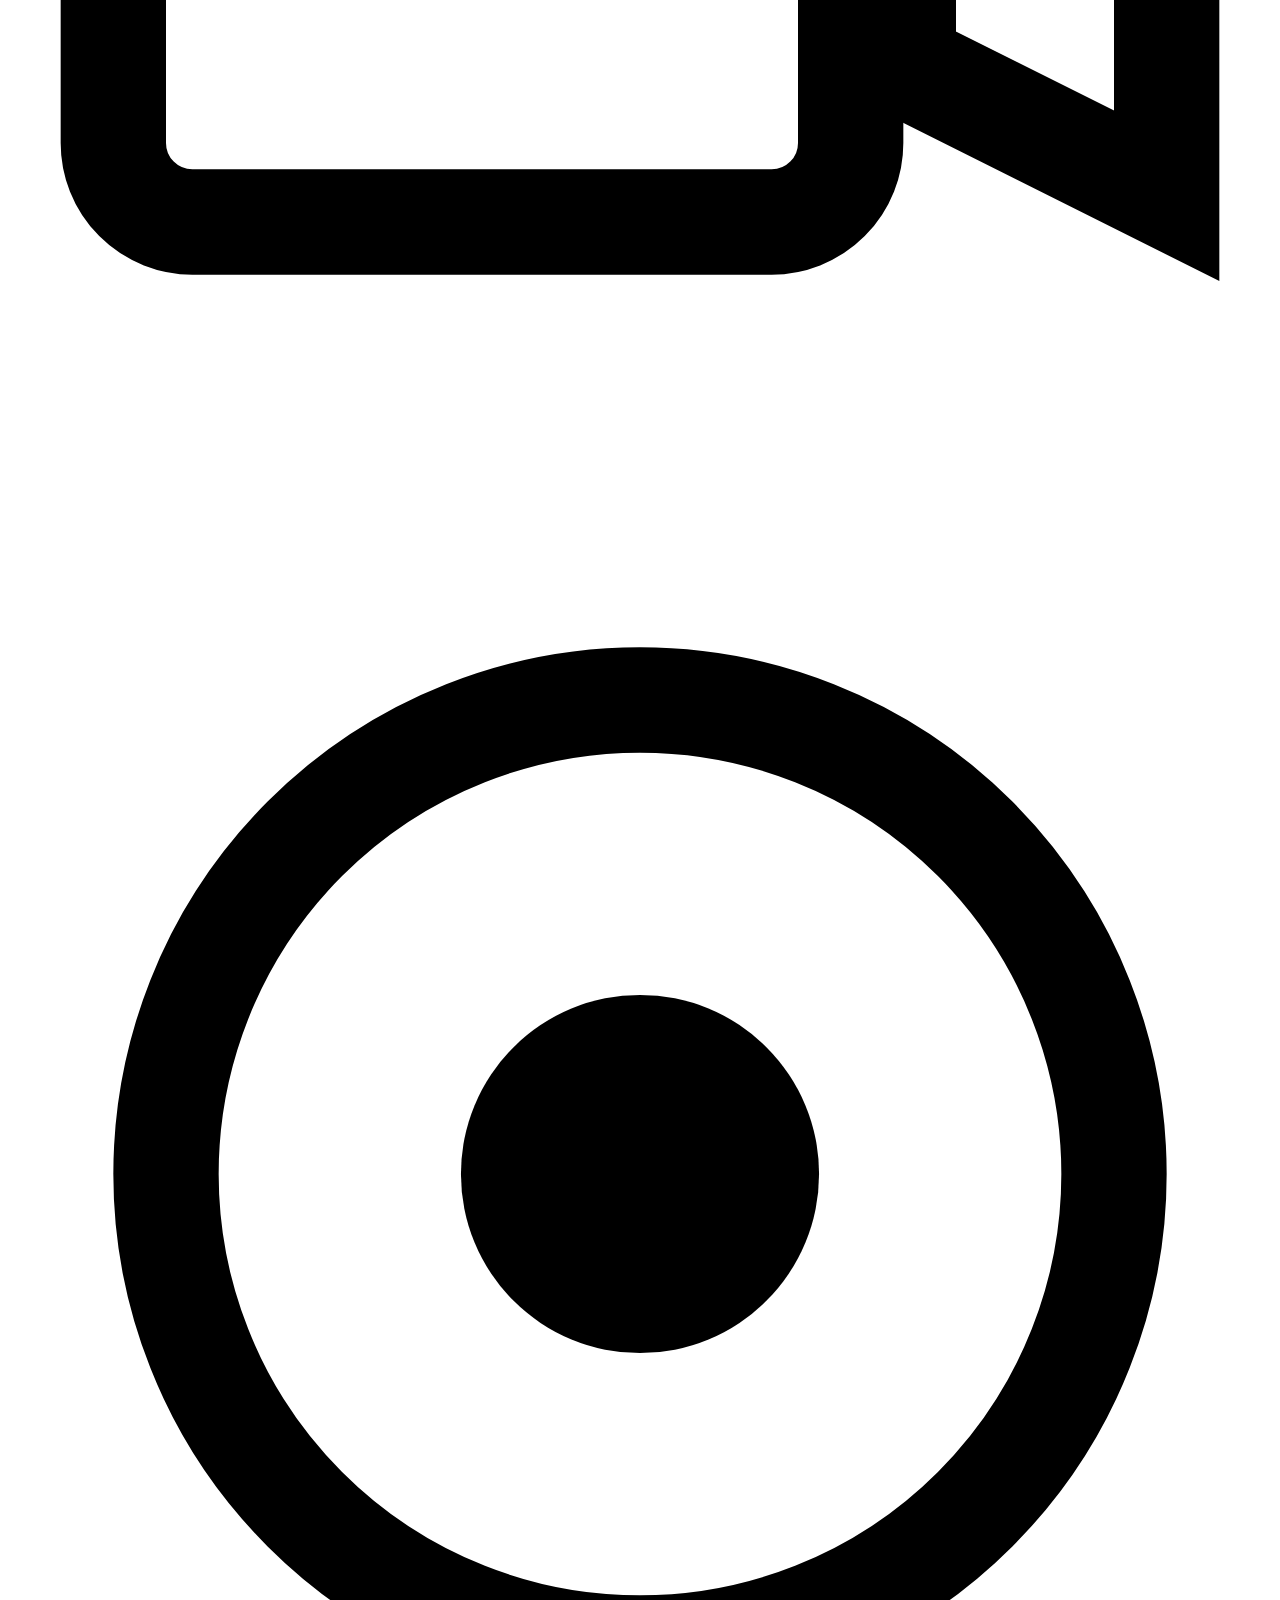
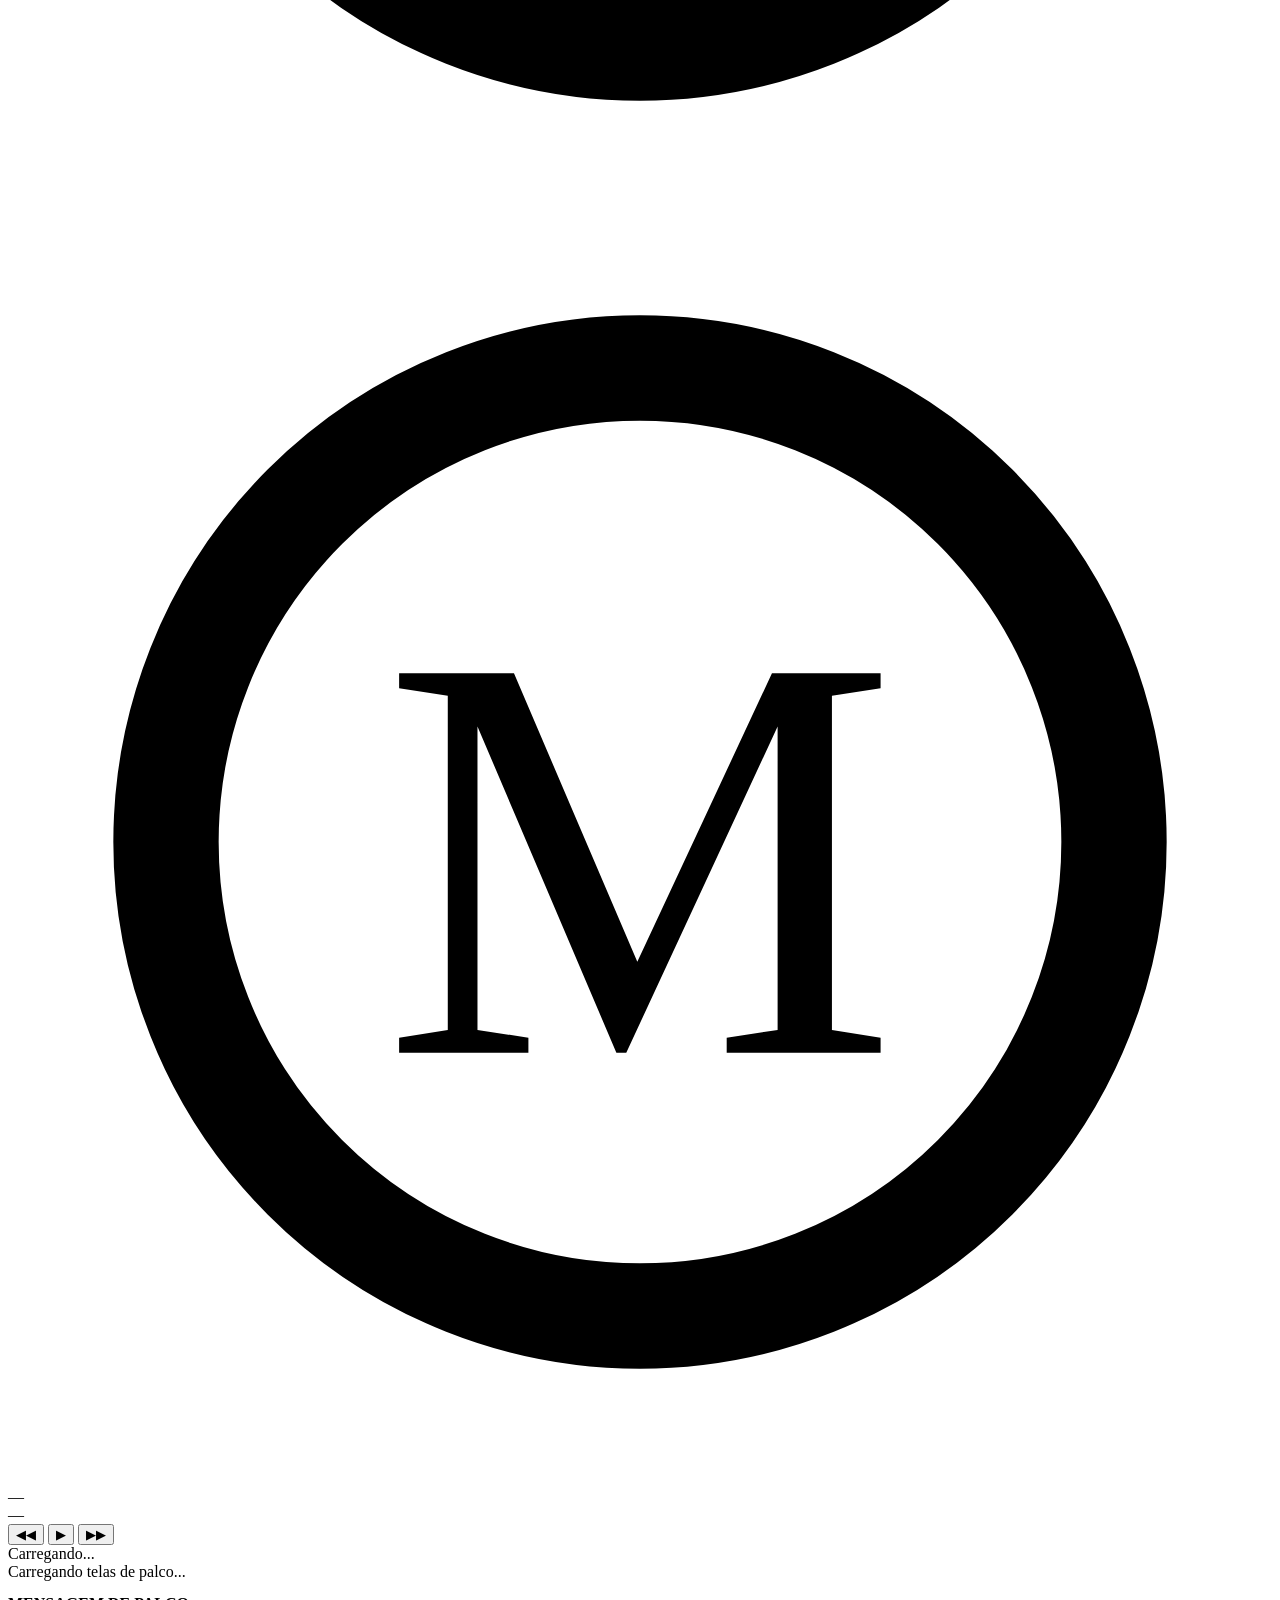
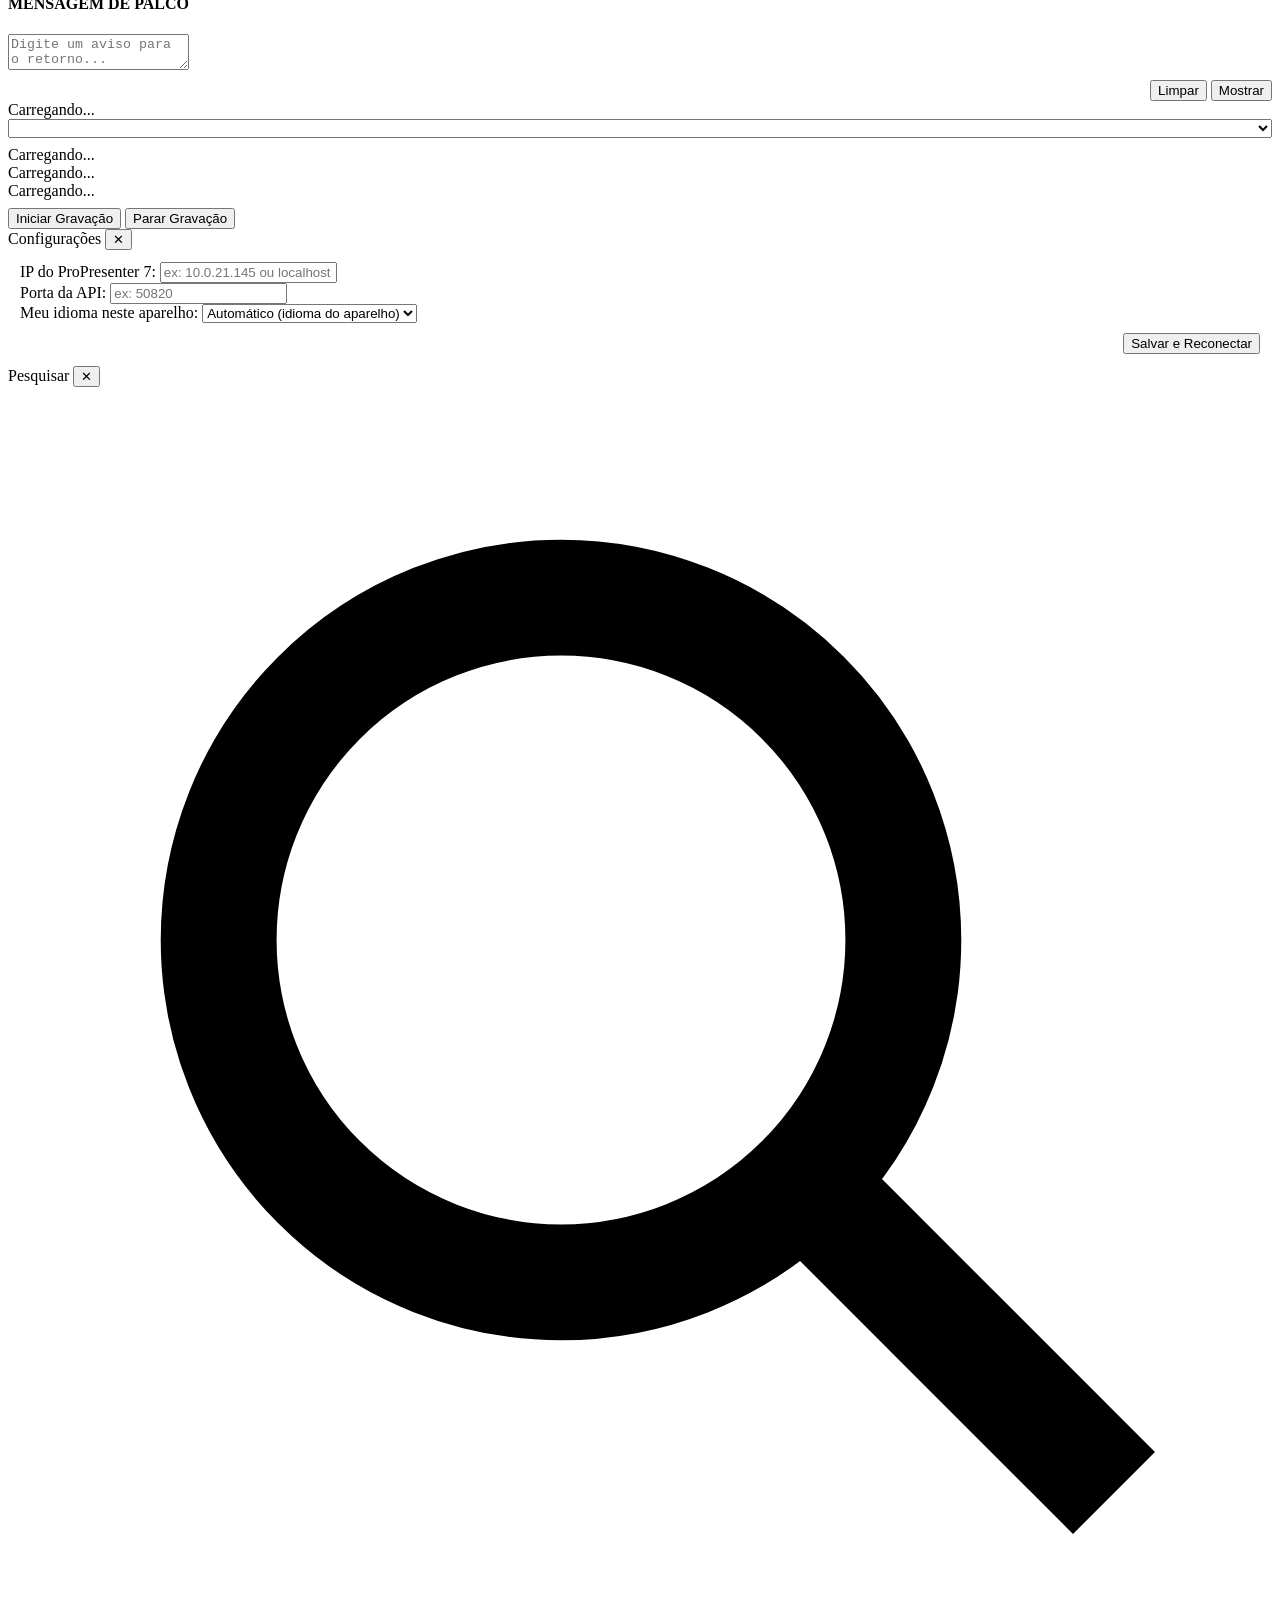
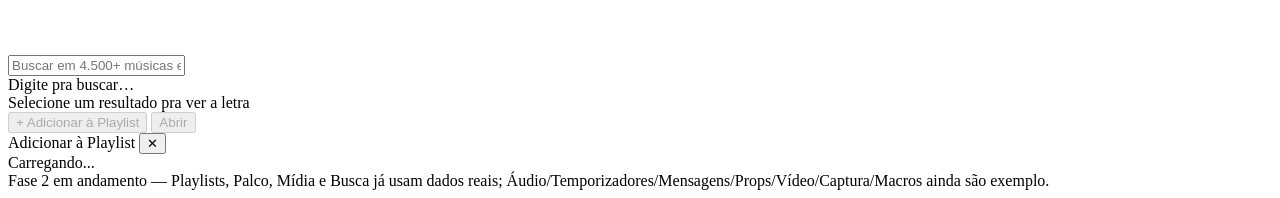
==== commit 17d81d55: "feat: polimento visual grande do desktop (menu, PGM, playlist, busca, PWA) - Menu: remove barra deco" ====
--- a/public-desktop/index.html
+++ b/public-desktop/index.html
@@ -4,41 +4,49 @@
 <meta charset="UTF-8">
 <meta name="viewport" content="width=device-width, initial-scale=1.0">
 <title>ProPresenter 7 Remote — Desktop</title>
+<link rel="manifest" href="/desktop/manifest.json">
+<link rel="icon" type="image/png" href="/img/favicon.png">
+<link rel="apple-touch-icon" href="/img/apple-touch-icon.png">
 <link rel="stylesheet" href="/desktop/css/style.css?v=1">
 </head>
 <body>
 <div class="pp-app">
 
-  <!-- ===== Barra de menu ===== -->
-  <div class="pp-menubar">
-    <span class="pp-menu-item">Arquivo</span>
-    <span class="pp-menu-item">Editar</span>
-    <span class="pp-menu-item">Apresentação</span>
-    <span class="pp-menu-item">Telas</span>
-    <span class="pp-menu-item">Visualizar</span>
-    <span class="pp-menu-item">Janela</span>
-    <span class="pp-menu-item">Ajuda</span>
-    <span class="pp-title">ProPresenter 7 Remote</span>
-  </div>
-
-  <!-- ===== Faixa de ferramentas — SÓ funções que existem no app mobile (checadas contra a API oficial) ===== -->
+  <!-- ===== Faixa de ferramentas — SÓ funções que existem no app mobile (checadas contra a API oficial) =====
+       (a antiga barra de menu Arquivo/Editar/Apresentação/... foi removida: era só decorativa,
+       sem nenhuma função real, e o dono pediu pra tirar em vez de fingir que faz algo.) -->
   <div class="pp-toolbar">
-    <div class="pp-search-box" title="Busca músicas/apresentações indexadas e permite Adicionar à Playlist (mesma função do mobile)">
-      <svg viewBox="0 0 24 24" fill="none" stroke="currentColor" stroke-width="2.2"><circle cx="10.5" cy="10.5" r="6.5"/><line x1="21" y1="21" x2="15.5" y2="15.5"/></svg>
-      <input type="text" id="pp-search-input" placeholder="Buscar em 4.500+ músicas e letras...">
-    </div>
-    <div class="pp-toolbar-sep"></div>
-    <button class="pp-tool" title="Aparência (Looks)"><span class="pp-badge c-purple"><svg viewBox="0 0 24 24" fill="none" stroke="currentColor" stroke-width="2.4"><path d="M2 12s3.5-7 10-7 10 7 10 7-3.5 7-10 7-10-7-10-7Z"/><circle cx="12" cy="12" r="3"/></svg></span><span class="pp-label">Aparência</span></button>
-    <div class="pp-toolbar-sep"></div>
-    <button class="pp-tool active" id="pp-btn-show" title="Mostrar (dispara o próximo)"><span class="pp-badge c-green"><svg viewBox="0 0 24 24" fill="currentColor"><polygon points="6 4 20 12 6 20"/></svg></span><span class="pp-label">Mostrar</span></button>
-    <div class="pp-toolbar-sep"></div>
-    <button class="pp-tool" id="pp-btn-clear-all" title="Limpar todas as camadas (Áudio, Slide, Mídia, Mensagens, Props, Anúncios, Vídeo)"><span class="pp-badge c-red"><svg viewBox="0 0 24 24" fill="none" stroke="currentColor" stroke-width="2.4"><circle cx="12" cy="12" r="9"/><line x1="15.5" y1="8.5" x2="8.5" y2="15.5"/><line x1="8.5" y1="8.5" x2="15.5" y2="15.5"/></svg></span><span class="pp-label">Limpar</span></button>
-
+    <button class="pp-tool" id="pp-btn-search-open" title="Pesquisar músicas/apresentações e adicionar à playlist">
+      <span class="pp-badge c-gray"><svg viewBox="0 0 24 24" fill="none" stroke="currentColor" stroke-width="2.4"><circle cx="10.5" cy="10.5" r="6.5"/><line x1="21" y1="21" x2="15.5" y2="15.5"/></svg></span>
+      <span class="pp-label" data-i18n="pesquisar">Pesquisar</span>
+    </button>
     <div class="pp-toolbar-spacer"></div>
 
+    <!-- "Limpar" (tudo) saiu daqui — já existe dentro do próprio PGM (o X no fim da faixa de
+         limpar por camada). "Mostrar" também saiu — clicar no slide/mídia específico ou usar
+         a seta do teclado (▶) já faz a mesma ação de avançar, sem duplicar botão. -->
     <div class="pp-status-dots">
-      <div class="pp-tool" title="Conexão com o ProPresenter"><span class="pp-dot on-green" id="pp-conn-dot"></span><span class="pp-label" id="pp-conn-label">Conectado</span></div>
-      <button class="pp-tool" id="pp-btn-config" title="Configurações (IP/porta do ProPresenter, idioma)"><span class="pp-badge c-gray"><svg viewBox="0 0 24 24" fill="none" stroke="currentColor" stroke-width="2.2"><circle cx="12" cy="12" r="3"/><path d="M19.4 13a7.6 7.6 0 0 0 0-2l2-1.6-2-3.4-2.4.8a7.6 7.6 0 0 0-1.7-1l-.4-2.5h-4l-.4 2.5a7.6 7.6 0 0 0-1.7 1l-2.4-.8-2 3.4L6.6 11a7.6 7.6 0 0 0 0 2l-2 1.6 2 3.4 2.4-.8a7.6 7.6 0 0 0 1.7 1l.4 2.5h4l.4-2.5a7.6 7.6 0 0 0 1.7-1l2.4.8 2-3.4z"/></svg></span><span class="pp-label" data-i18n="configuracoes">Config.</span></button>
+      <button class="pp-tool hidden" id="pp-btn-install-pwa" title="Instalar este app no computador">
+        <span class="pp-badge c-green"><svg viewBox="0 0 24 24" fill="none" stroke="currentColor" stroke-width="2.4"><path d="M12 3v12m0 0l-4-4m4 4l4-4"/><path d="M4 17v2a2 2 0 0 0 2 2h12a2 2 0 0 0 2-2v-2"/></svg></span>
+        <span class="pp-label">Instalar App</span>
+      </button>
+      <div class="pp-look-wrap">
+        <button class="pp-tool" id="pp-btn-look" title="Look / Aparência do ProPresenter">
+          <span class="pp-badge c-purple"><svg viewBox="0 0 24 24" fill="none" stroke="currentColor" stroke-width="2.4"><path d="M2 12s3.5-7 10-7 10 7 10 7-3.5 7-10 7-10-7-10-7Z"/><circle cx="12" cy="12" r="3"/></svg></span>
+          <span class="pp-label-row"><span class="pp-label" id="pp-look-label">Look</span><span class="pp-caret">▾</span></span>
+        </button>
+        <div class="pp-look-menu hidden" id="pp-look-menu">
+          <div class="pp-look-menu-header">Looks / Aparência</div>
+          <div class="pp-look-menu-list" id="pp-look-menu-list"></div>
+        </div>
+      </div>
+      <div class="pp-tool" title="Conexão com o ProPresenter" style="min-width:24px">
+        <span class="pp-dot on-green" id="pp-conn-dot"></span>
+      </div>
+      <button class="pp-tool" id="pp-btn-config" title="Configurações (IP/porta do ProPresenter, idioma)">
+        <span class="pp-badge c-gray"><svg viewBox="0 0 24 24" fill="none" stroke="currentColor" stroke-width="2.2"><circle cx="12" cy="12" r="3"/><path d="M19.4 13a7.6 7.6 0 0 0 0-2l2-1.6-2-3.4-2.4.8a7.6 7.6 0 0 0-1.7-1l-.4-2.5h-4l-.4 2.5a7.6 7.6 0 0 0-1.7 1l-2.4-.8-2 3.4L6.6 11a7.6 7.6 0 0 0 0 2l-2 1.6 2 3.4 2.4-.8a7.6 7.6 0 0 0 1.7 1l.4 2.5h4l.4-2.5a7.6 7.6 0 0 0 1.7-1l2.4.8 2-3.4z"/></svg></span>
+        <span class="pp-label" data-i18n="configuracoes">Config.</span>
+      </button>
     </div>
   </div>
 
@@ -75,10 +83,11 @@
 
     <!-- Coluna central -->
     <div class="pp-col-center">
-      <div class="pp-stage-canvas" id="pp-stage-canvas" data-i18n="preview_editor">(preview do slide/mídia selecionado)</div>
+      <div class="pp-slide-grid" id="pp-slide-grid">
+        <div class="pp-slide-grid-empty" id="pp-slide-grid-empty" data-i18n="preview_editor">Clique numa música da playlist para ver as letras/slides</div>
+      </div>
       <div class="pp-transport-bar">
-        <button class="pp-chip" id="pp-btn-prev" title="Slide/mídia anterior">◀ Anterior</button>
-        <button class="pp-chip" id="pp-btn-next" title="Próximo slide/mídia">Próximo ▶</button>
+        <span style="color:var(--text-dim)" title="Use ← → (ou ↑ ↓) do teclado pra avançar/voltar">⌨ Use as setas do teclado pra avançar/voltar</span>
         <span style="flex:1"></span>
         <span style="color:var(--text-dim)" title="A API do ProPresenter só permite reordenar playlists de Culto/Apresentação, não playlists de Mídia">Mídia (ProContent) — sem reordenar via API</span>
       </div>
@@ -96,12 +105,44 @@
     <!-- Coluna direita -->
     <div class="pp-col-right" id="pp-col-right">
       <div class="pp-preview-block" id="pp-preview-block">
+        <div class="pp-preview-video-wrap">
+        <div class="pp-vu-meter" id="pp-vu-meter" title="Nível de áudio aproximado (a API do ProPresenter não informa o volume real, só se está tocando) — do MP3 ou do áudio da mídia/vídeo">
+          <div class="pp-vu-fill" id="pp-vu-fill"></div>
+        </div>
         <div class="pp-live-preview" id="pp-live-preview">
-          <button class="pp-live-clear-btn" id="pp-btn-clear-preview" title="Limpar (camada de slide)">
-            <svg viewBox="0 0 24 24" width="13" height="13" fill="currentColor"><circle cx="12" cy="12" r="10"/><line x1="15" y1="9" x2="9" y2="15" stroke="#fff" stroke-width="2"/><line x1="9" y1="9" x2="15" y2="15" stroke="#fff" stroke-width="2"/></svg>
-          </button>
+          <img class="pp-live-bg-img hidden" id="pp-live-bg-img" alt="">
+          <div class="pp-live-fallback-icon hidden" id="pp-live-fallback-icon"></div>
+          <div class="pp-live-lyrics-overlay hidden" id="pp-live-lyrics-overlay"></div>
+          <div class="pp-clear-strip" id="pp-clear-strip">
+            <button class="pp-clear-btn color-audio" data-layer="audio" title="Limpar Áudio">
+              <svg viewBox="0 0 24 24" width="13" height="13" fill="none" stroke="currentColor" stroke-width="2"><path d="M9 18V5l12-2v13"/><circle cx="6" cy="18" r="3"/><circle cx="18" cy="16" r="3"/></svg>
+            </button>
+            <button class="pp-clear-btn color-msg" data-layer="messages" title="Limpar Mensagens">
+              <svg viewBox="0 0 24 24" width="13" height="13" fill="none" stroke="currentColor" stroke-width="2"><line x1="22" y1="2" x2="11" y2="13"/><polygon points="22 2 15 22 11 13 2 9 22 2"/></svg>
+            </button>
+            <button class="pp-clear-btn color-props" data-layer="props" title="Limpar Props">
+              <svg viewBox="0 0 24 24" width="13" height="13" fill="none" stroke="currentColor" stroke-width="2"><polygon points="12 2 2 7 12 12 22 7 12 2"/><polyline points="2 17 12 22 22 17"/><polyline points="2 12 12 17 22 12"/></svg>
+            </button>
+            <button class="pp-clear-btn color-announ" data-layer="announcements" title="Limpar Anúncios">
+              <svg viewBox="0 0 24 24" width="13" height="13" fill="none" stroke="currentColor" stroke-width="2"><path d="m3 11 18-5v12L3 14v-3z"/><path d="M11.6 16.8a3 3 0 1 1-5.8-1.6"/></svg>
+            </button>
+            <button class="pp-clear-btn color-slide" data-layer="slide" title="Limpar Slide">
+              <svg viewBox="0 0 24 24" width="13" height="13" fill="none" stroke="currentColor" stroke-width="2"><rect x="3" y="4" width="18" height="16" rx="2"/><line x1="7" y1="8" x2="17" y2="8"/><line x1="7" y1="12" x2="17" y2="12"/><line x1="7" y1="16" x2="13" y2="16"/></svg>
+            </button>
+            <button class="pp-clear-btn color-media" data-layer="media" title="Limpar Mídia">
+              <svg viewBox="0 0 24 24" width="13" height="13" fill="none" stroke="currentColor" stroke-width="2"><rect x="3" y="3" width="18" height="18" rx="2"/><circle cx="8.5" cy="8.5" r="1.5"/><polyline points="21 15 16 10 5 21"/></svg>
+            </button>
+            <button class="pp-clear-btn color-video" data-layer="video_input" title="Limpar Video Input">
+              <svg viewBox="0 0 24 24" width="13" height="13" fill="none" stroke="currentColor" stroke-width="2"><polygon points="23 7 16 12 23 17 23 7"/><rect x="1" y="5" width="15" height="14" rx="2" ry="2"/></svg>
+            </button>
+            <div class="pp-clear-strip-sep"></div>
+            <button class="pp-clear-btn pp-clear-btn-all" id="pp-btn-clear-preview" data-layer="all" title="Limpar Todas as Telas">
+              <svg viewBox="0 0 24 24" width="13" height="13" fill="none" stroke="currentColor" stroke-width="2.5"><circle cx="12" cy="12" r="10"/><line x1="15" y1="9" x2="9" y2="15"/><line x1="9" y1="9" x2="15" y2="15"/></svg>
+            </button>
+          </div>
           <span id="pp-live-title">Nada no ar</span>
           <div class="pp-timers-row" id="pp-live-timers" style="display:none"><span id="pp-tm-total"></span><span id="pp-tm-elapsed"></span><span id="pp-tm-remaining"></span></div>
+        </div>
         </div>
         <div class="pp-layer-name" id="pp-live-subtitle">—</div>
       </div>
@@ -120,7 +161,15 @@
 
       <div class="pp-tabpanel" data-panel="audio">
         <div id="pp-audio-tabs" style="display:flex; gap:6px; flex-wrap:wrap; margin-bottom:10px"></div>
-        <div id="pp-audio-current" class="pp-item-card" style="display:none"></div>
+        <div id="pp-audio-current" class="pp-audio-transport hidden">
+          <div class="pp-audio-transport-name" id="pp-audio-transport-name">—</div>
+          <div class="pp-audio-transport-sub" id="pp-audio-transport-sub">—</div>
+          <div class="pp-audio-transport-controls">
+            <button class="pp-btn pp-btn-sm" id="pp-audio-btn-prev" title="Faixa anterior">◀◀</button>
+            <button class="pp-btn pp-btn-sm primary" id="pp-audio-btn-playpause" title="Tocar/Pausar">▶</button>
+            <button class="pp-btn pp-btn-sm" id="pp-audio-btn-next" title="Próxima faixa">▶▶</button>
+          </div>
+        </div>
         <div id="pp-audio-list"><div class="pp-item-card">Carregando...</div></div>
       </div>
 
@@ -201,6 +250,33 @@
   </div>
 </div>
 
+<div class="pp-modal-overlay hidden" id="pp-search-overlay">
+  <div class="pp-modal-box pp-search-modal-box">
+    <div class="pp-modal-header">
+      <span data-i18n="pesquisar">Pesquisar</span>
+      <button id="pp-search-modal-close">✕</button>
+    </div>
+    <div class="pp-search-modal-body">
+      <div class="pp-search-modal-input-row">
+        <svg viewBox="0 0 24 24" fill="none" stroke="currentColor" stroke-width="2.2"><circle cx="10.5" cy="10.5" r="6.5"/><line x1="21" y1="21" x2="15.5" y2="15.5"/></svg>
+        <input type="text" id="pp-search-modal-input" placeholder="Buscar em 4.500+ músicas e letras...">
+      </div>
+      <div class="pp-search-modal-cols">
+        <div class="pp-search-modal-list" id="pp-search-modal-list">
+          <div class="pp-search-empty">Digite pra buscar…</div>
+        </div>
+        <div class="pp-search-modal-preview" id="pp-search-modal-preview">
+          <div class="pp-search-empty">Selecione um resultado pra ver a letra</div>
+        </div>
+      </div>
+      <div class="pp-search-modal-footer">
+        <button class="pp-btn" id="pp-search-modal-add" disabled data-i18n="add_playlist">+ Adicionar à Playlist</button>
+        <button class="pp-btn primary" id="pp-search-modal-open" disabled data-i18n="abrir_busca">Abrir</button>
+      </div>
+    </div>
+  </div>
+</div>
+
 <div class="pp-modal-overlay hidden" id="pp-picker-overlay">
   <div class="pp-modal-box">
     <div class="pp-modal-header">
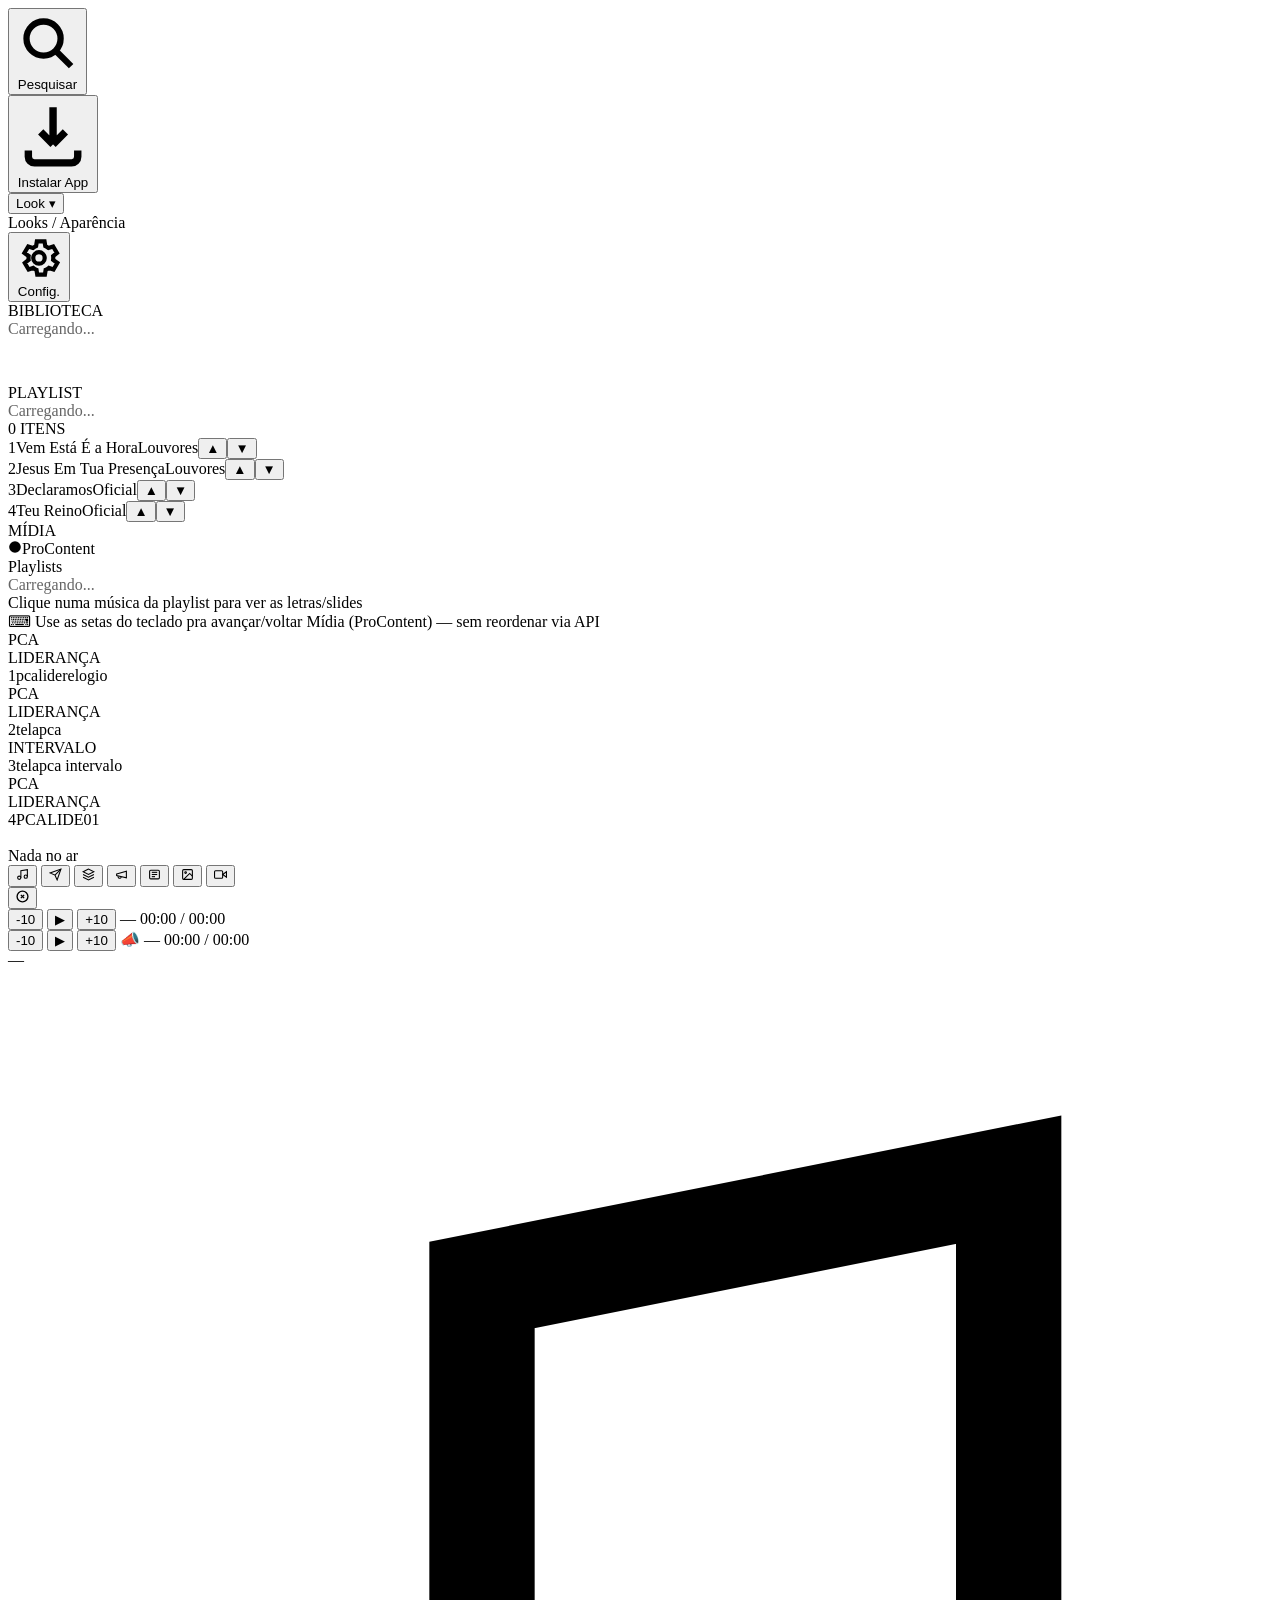
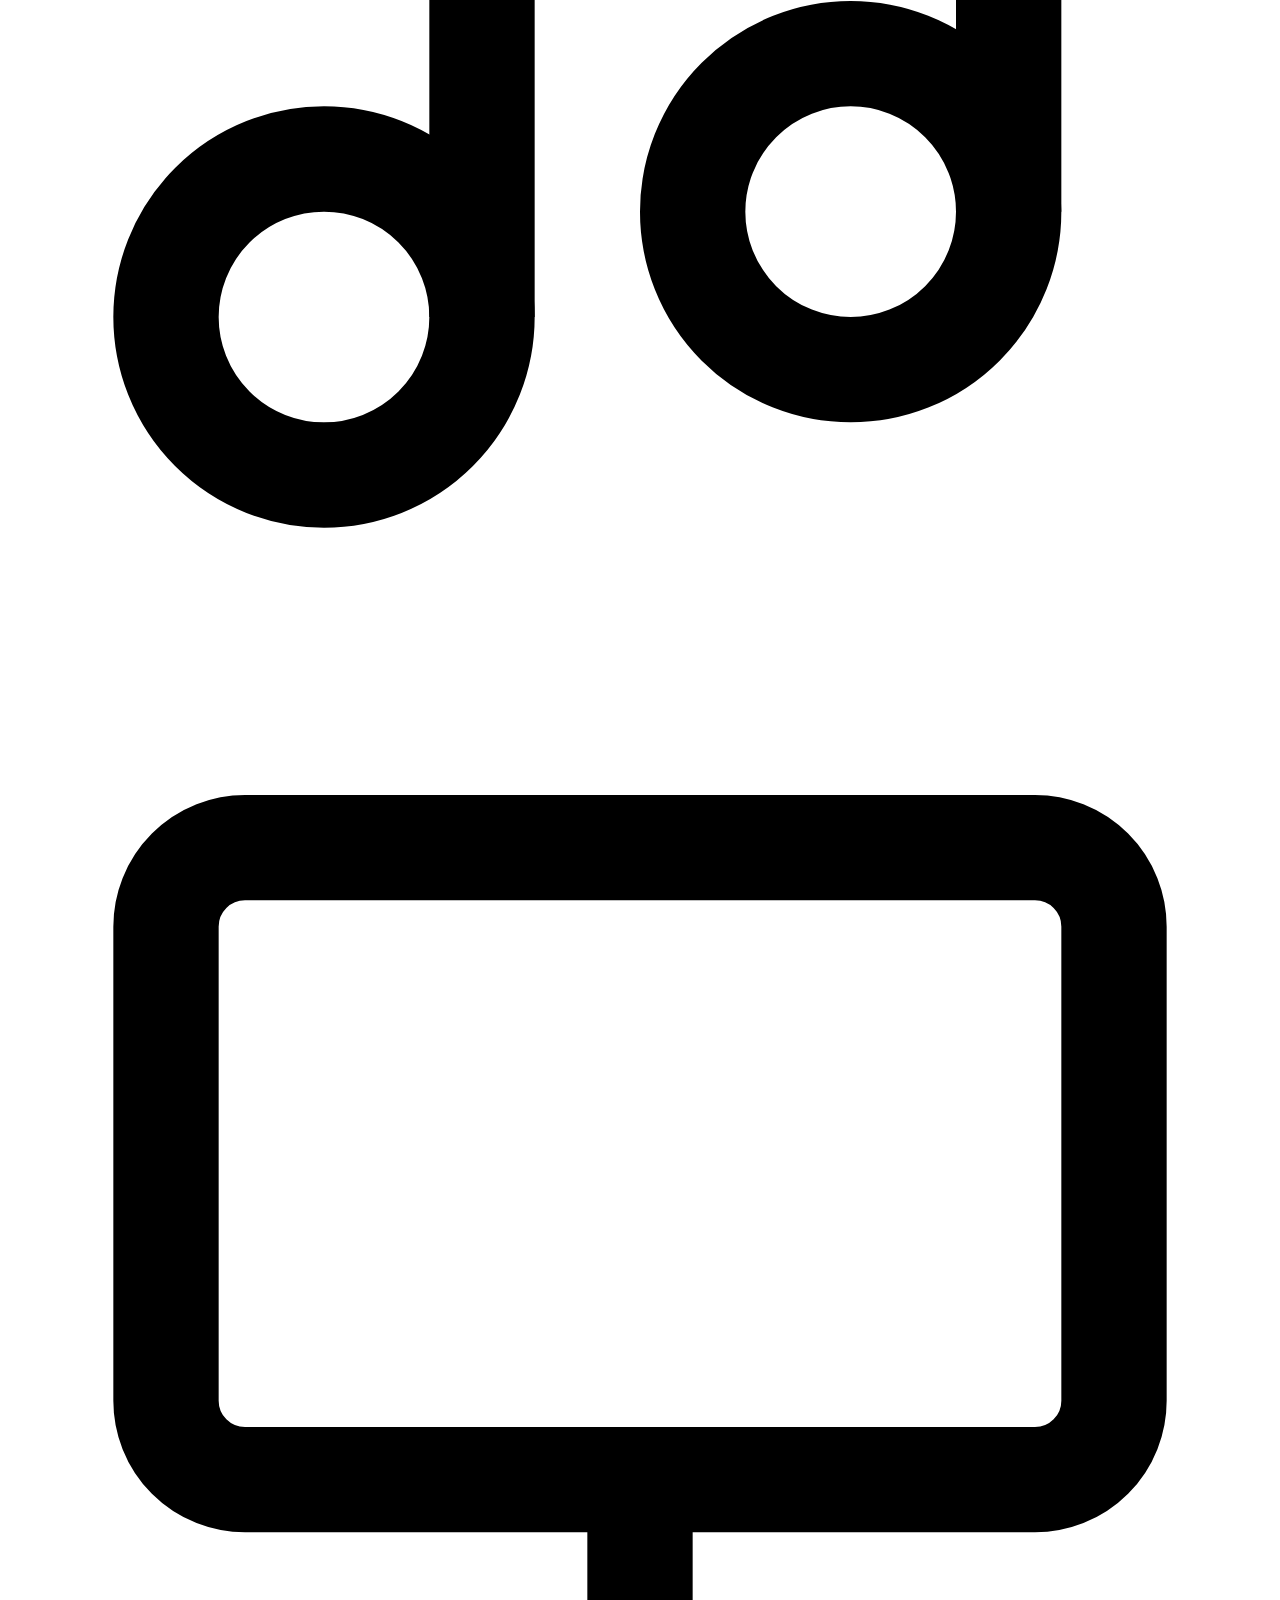
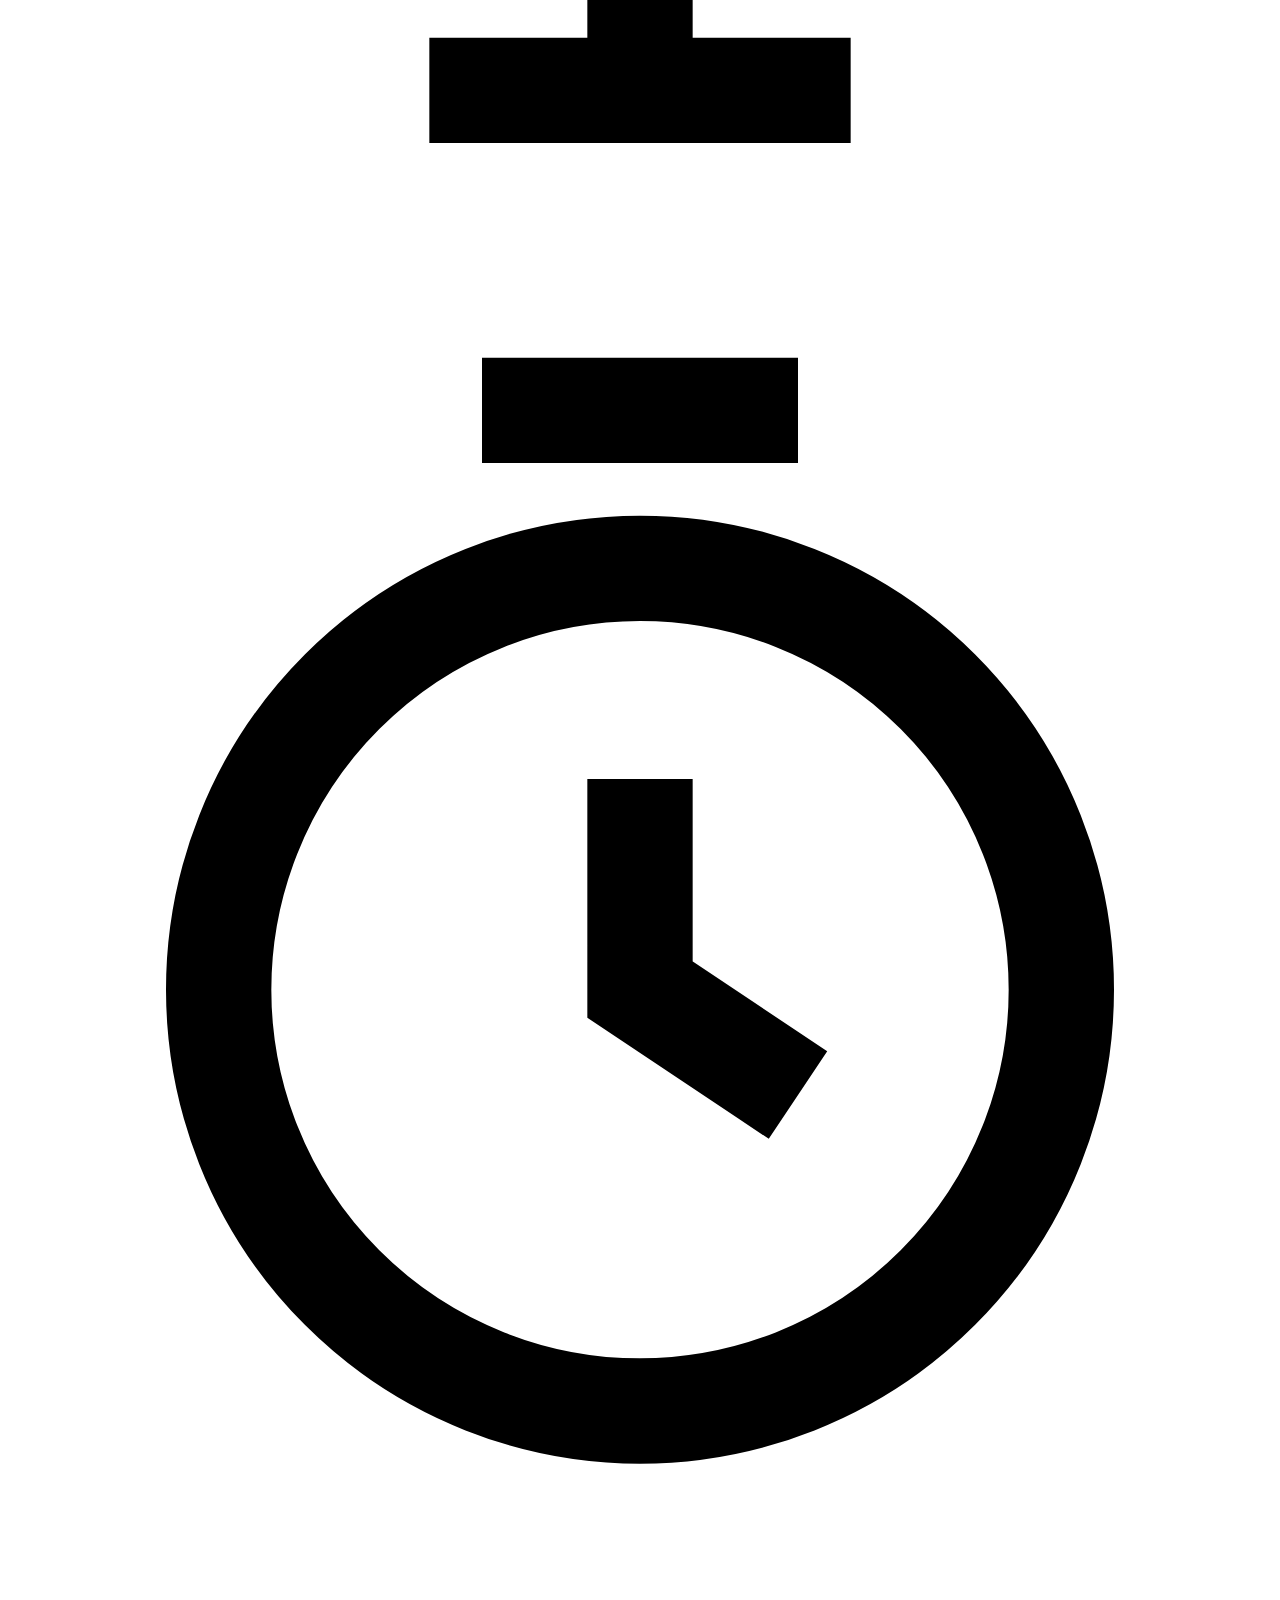
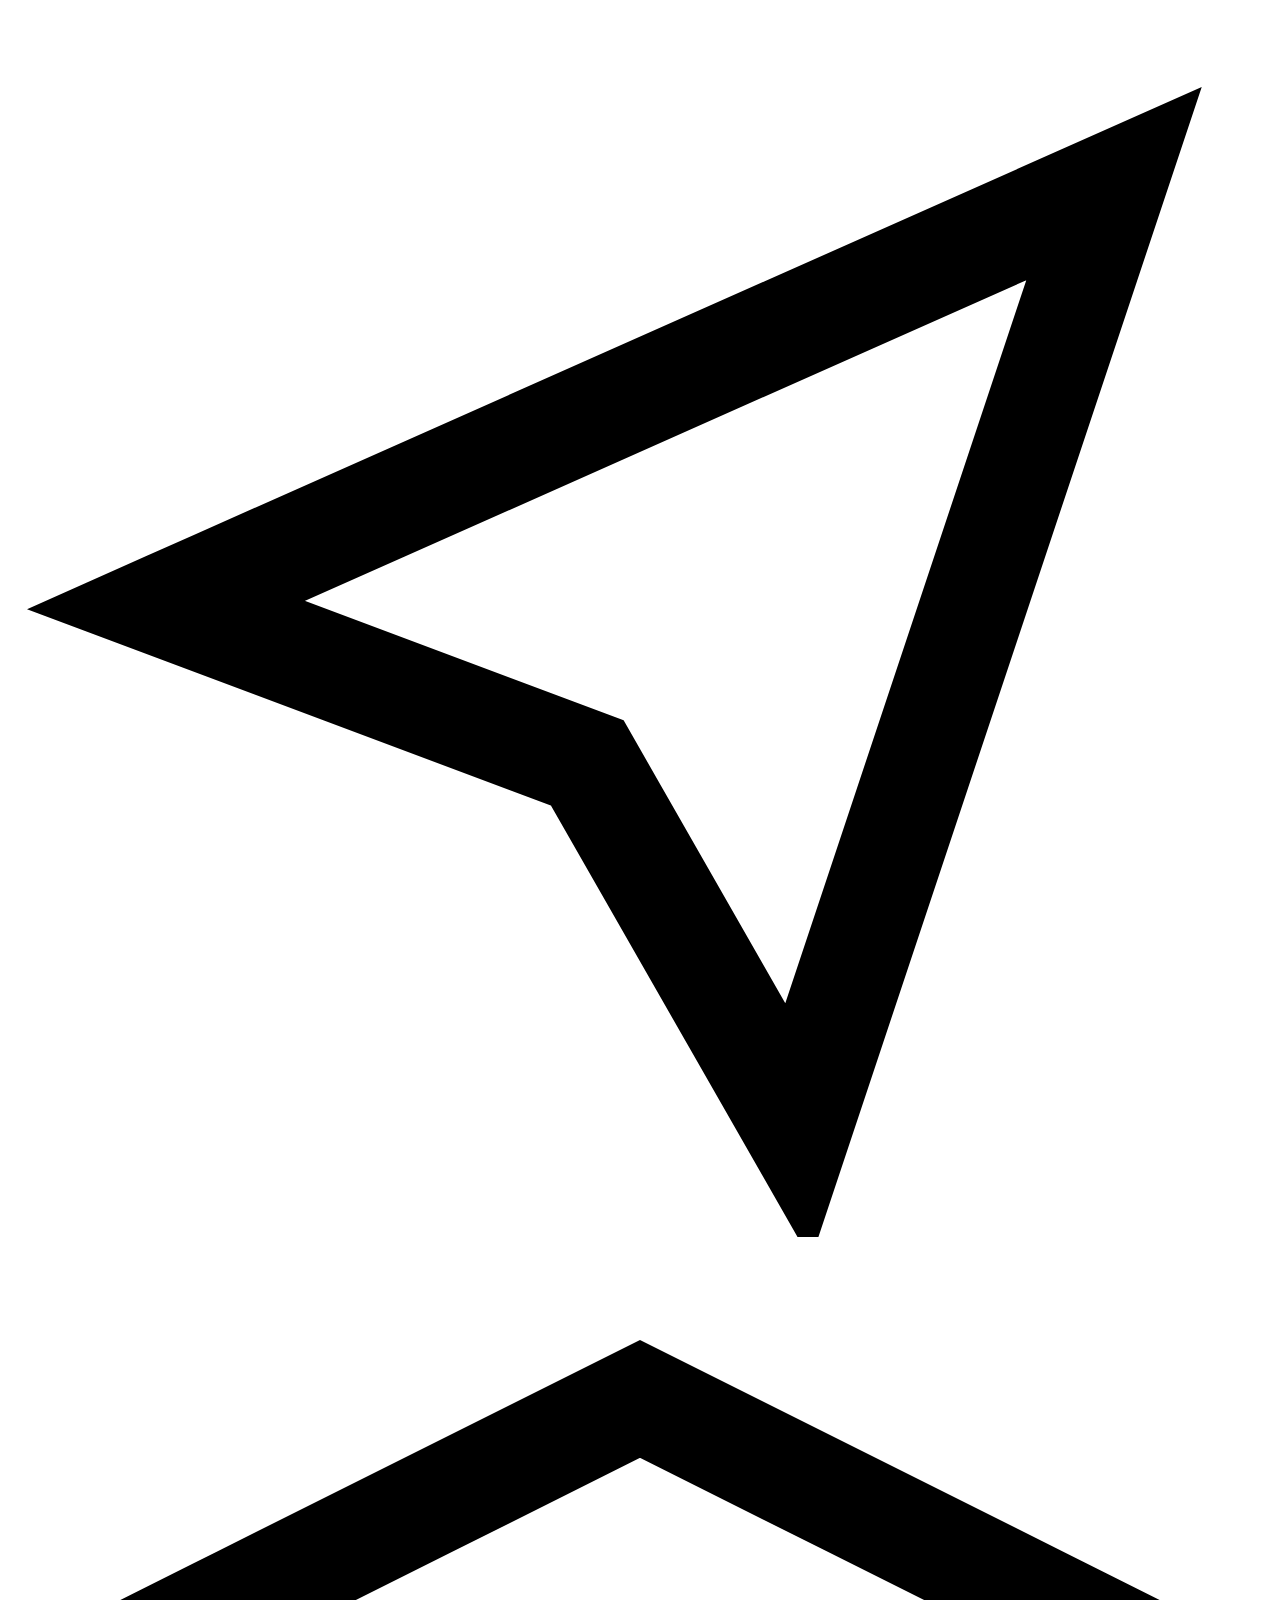
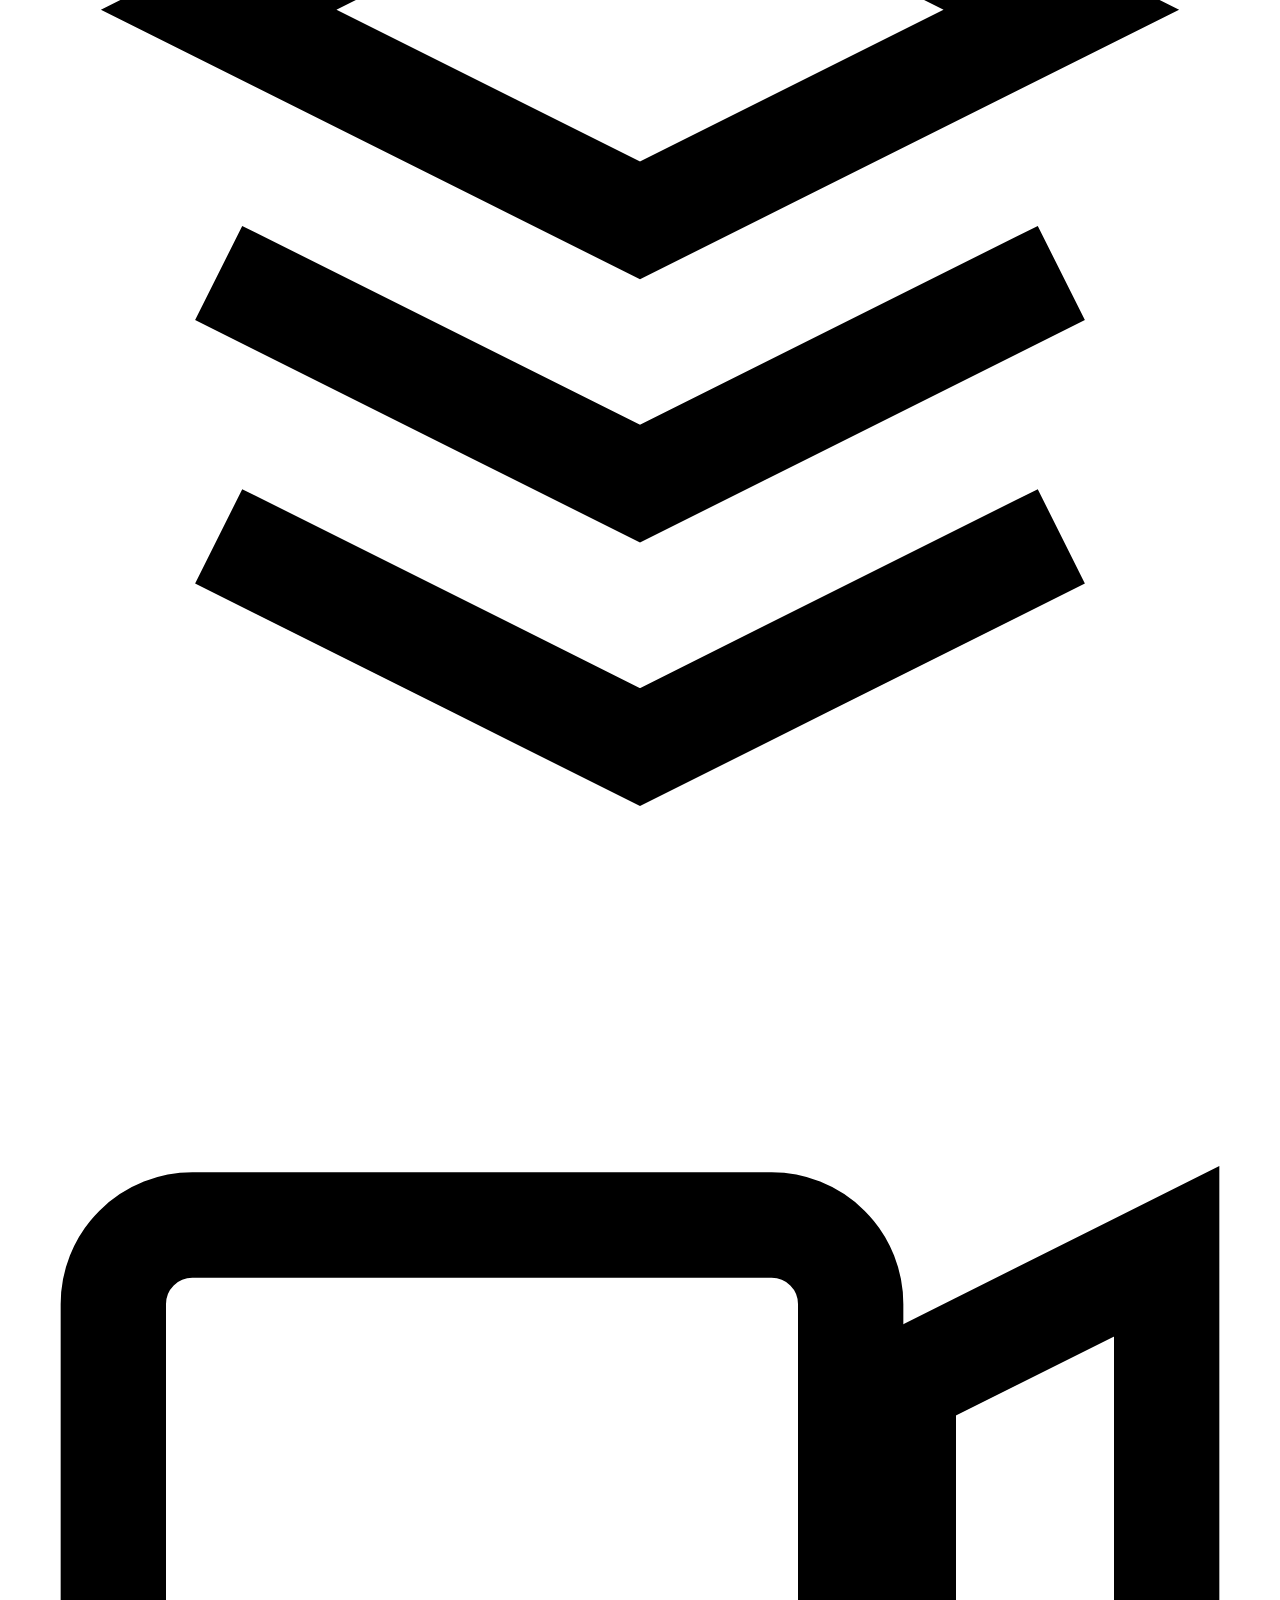
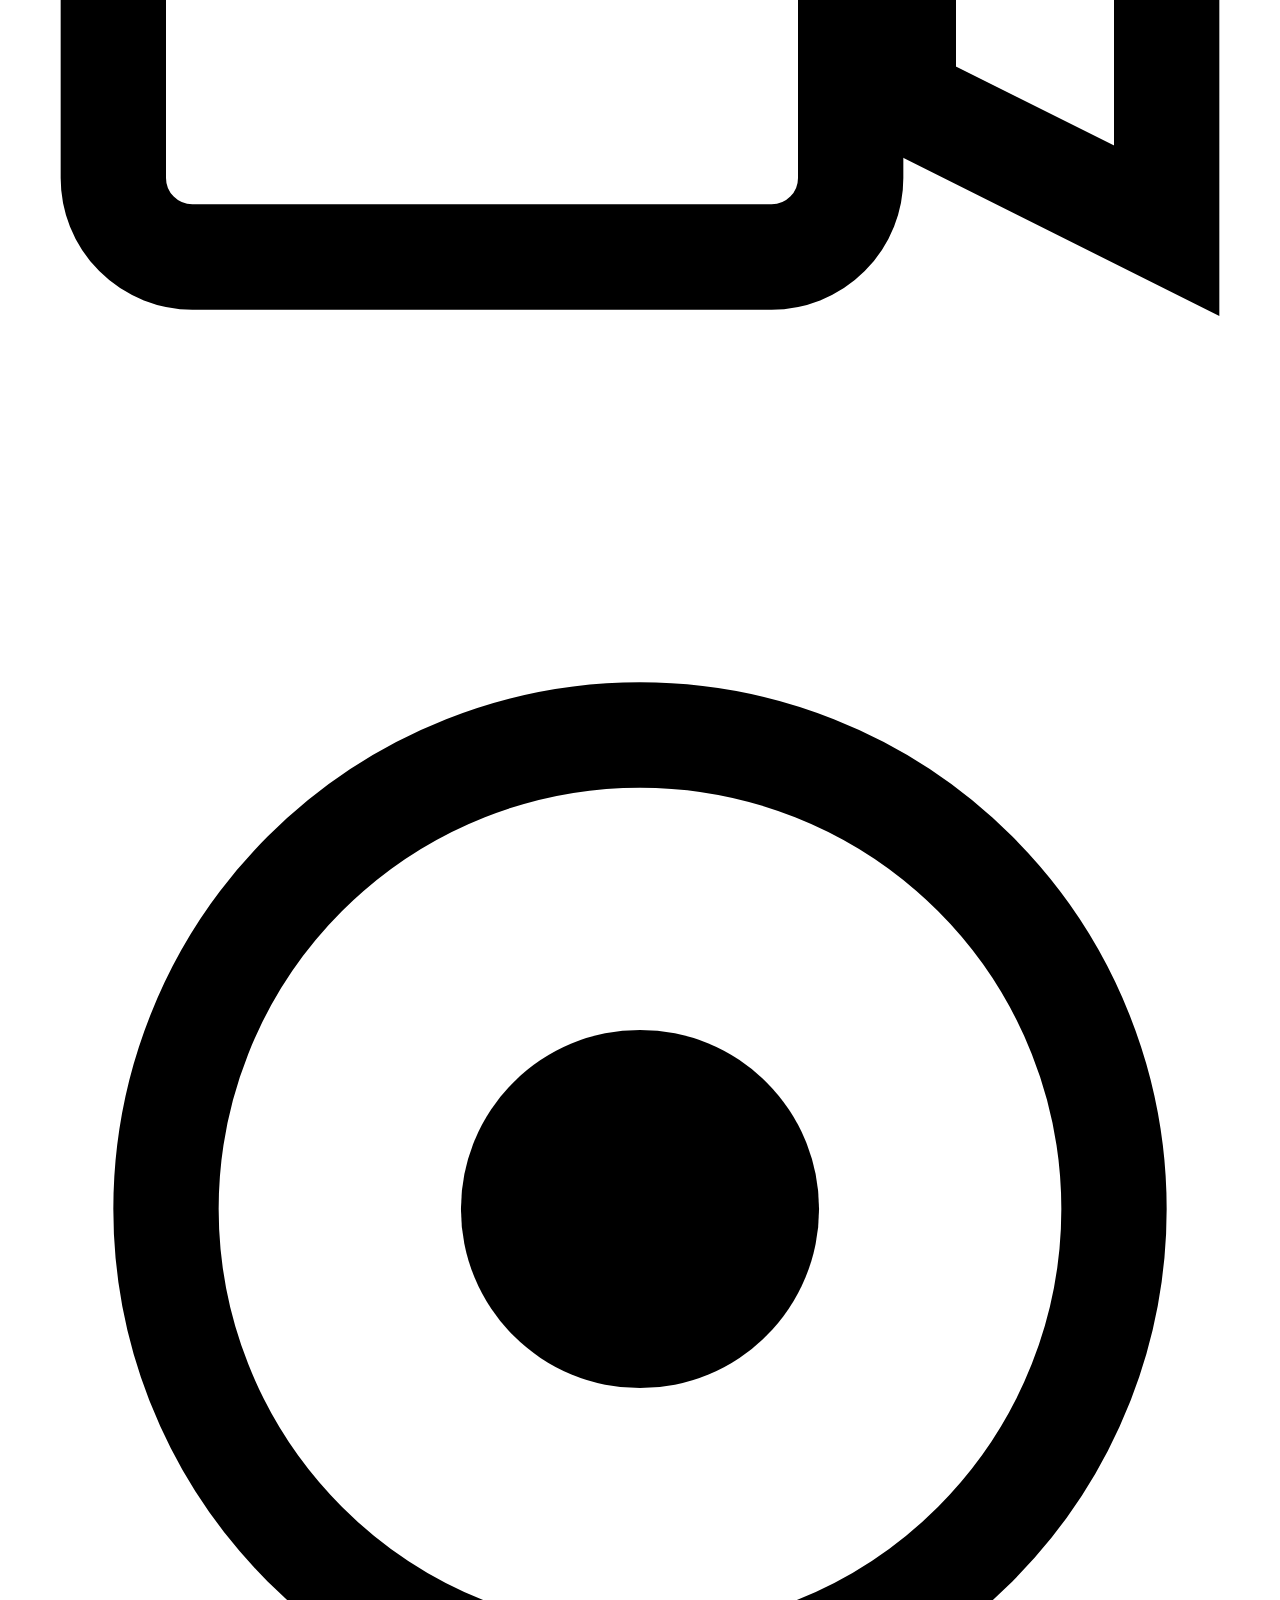
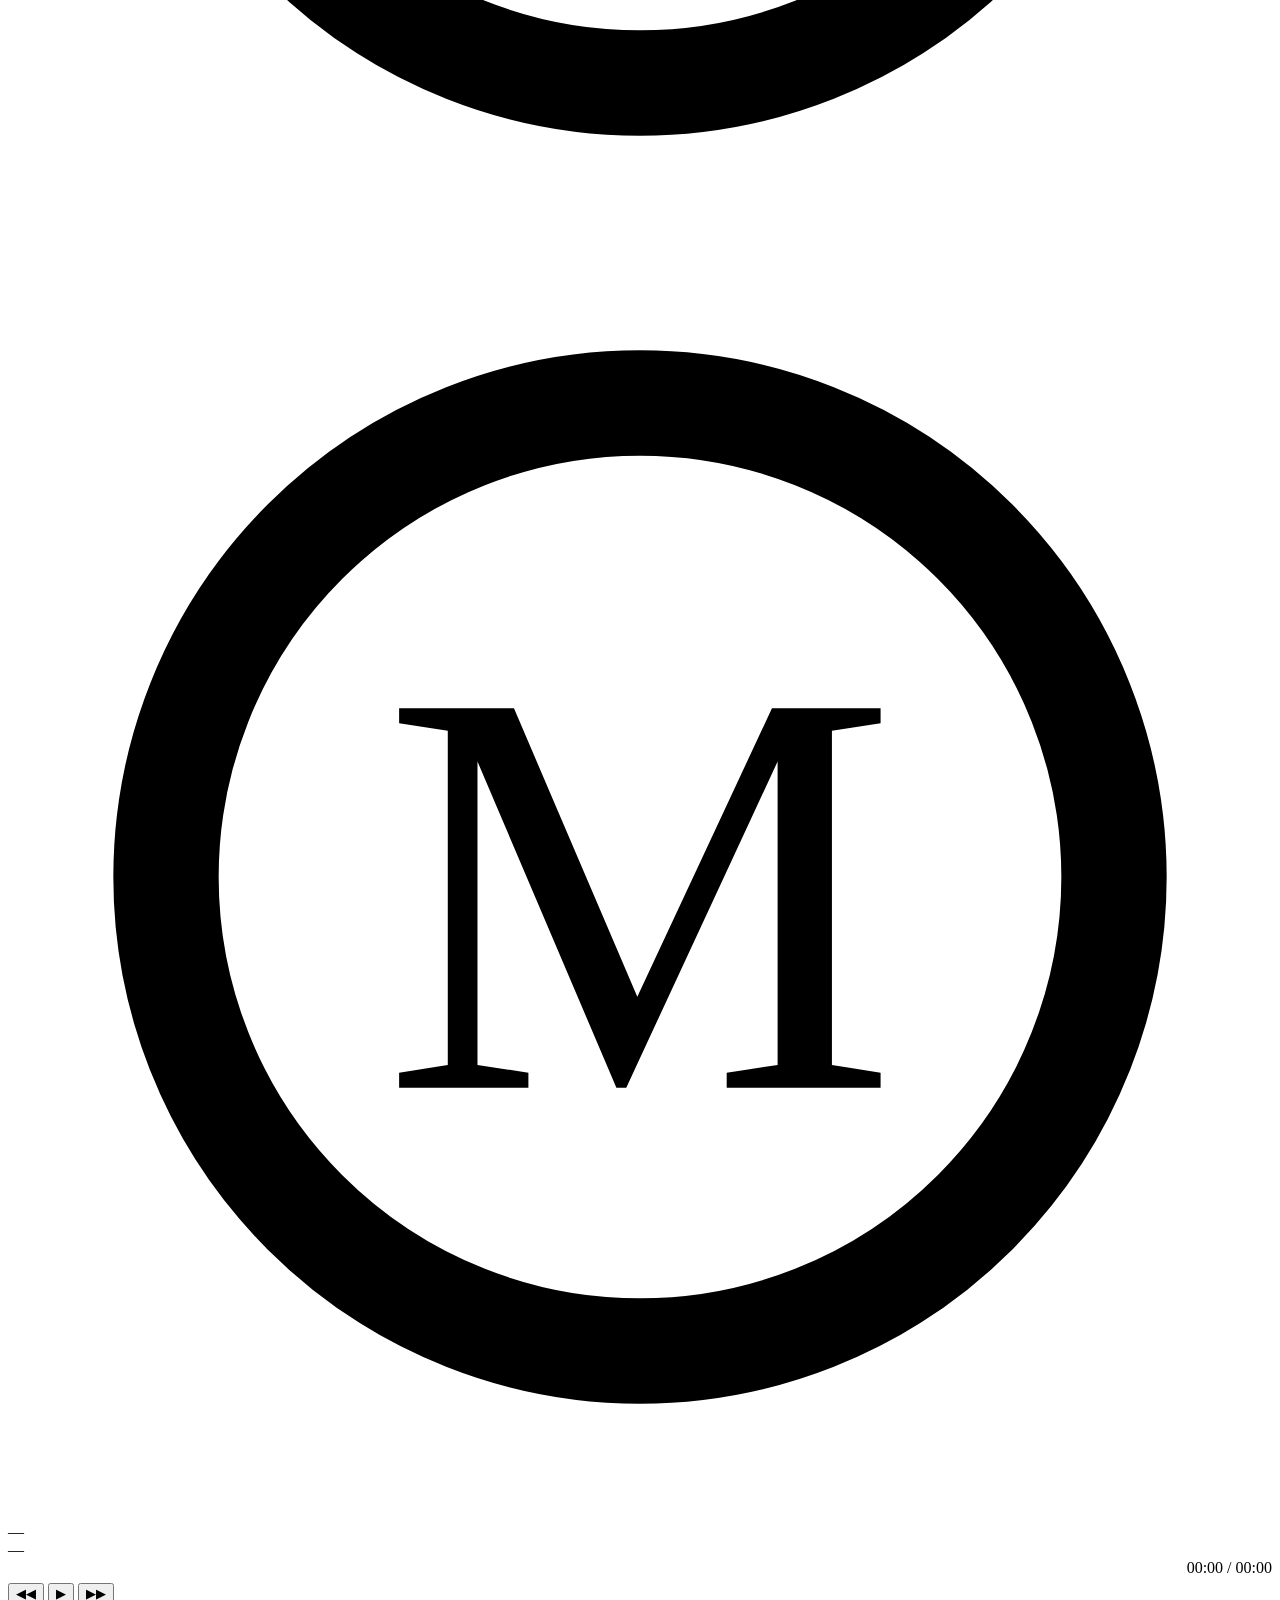
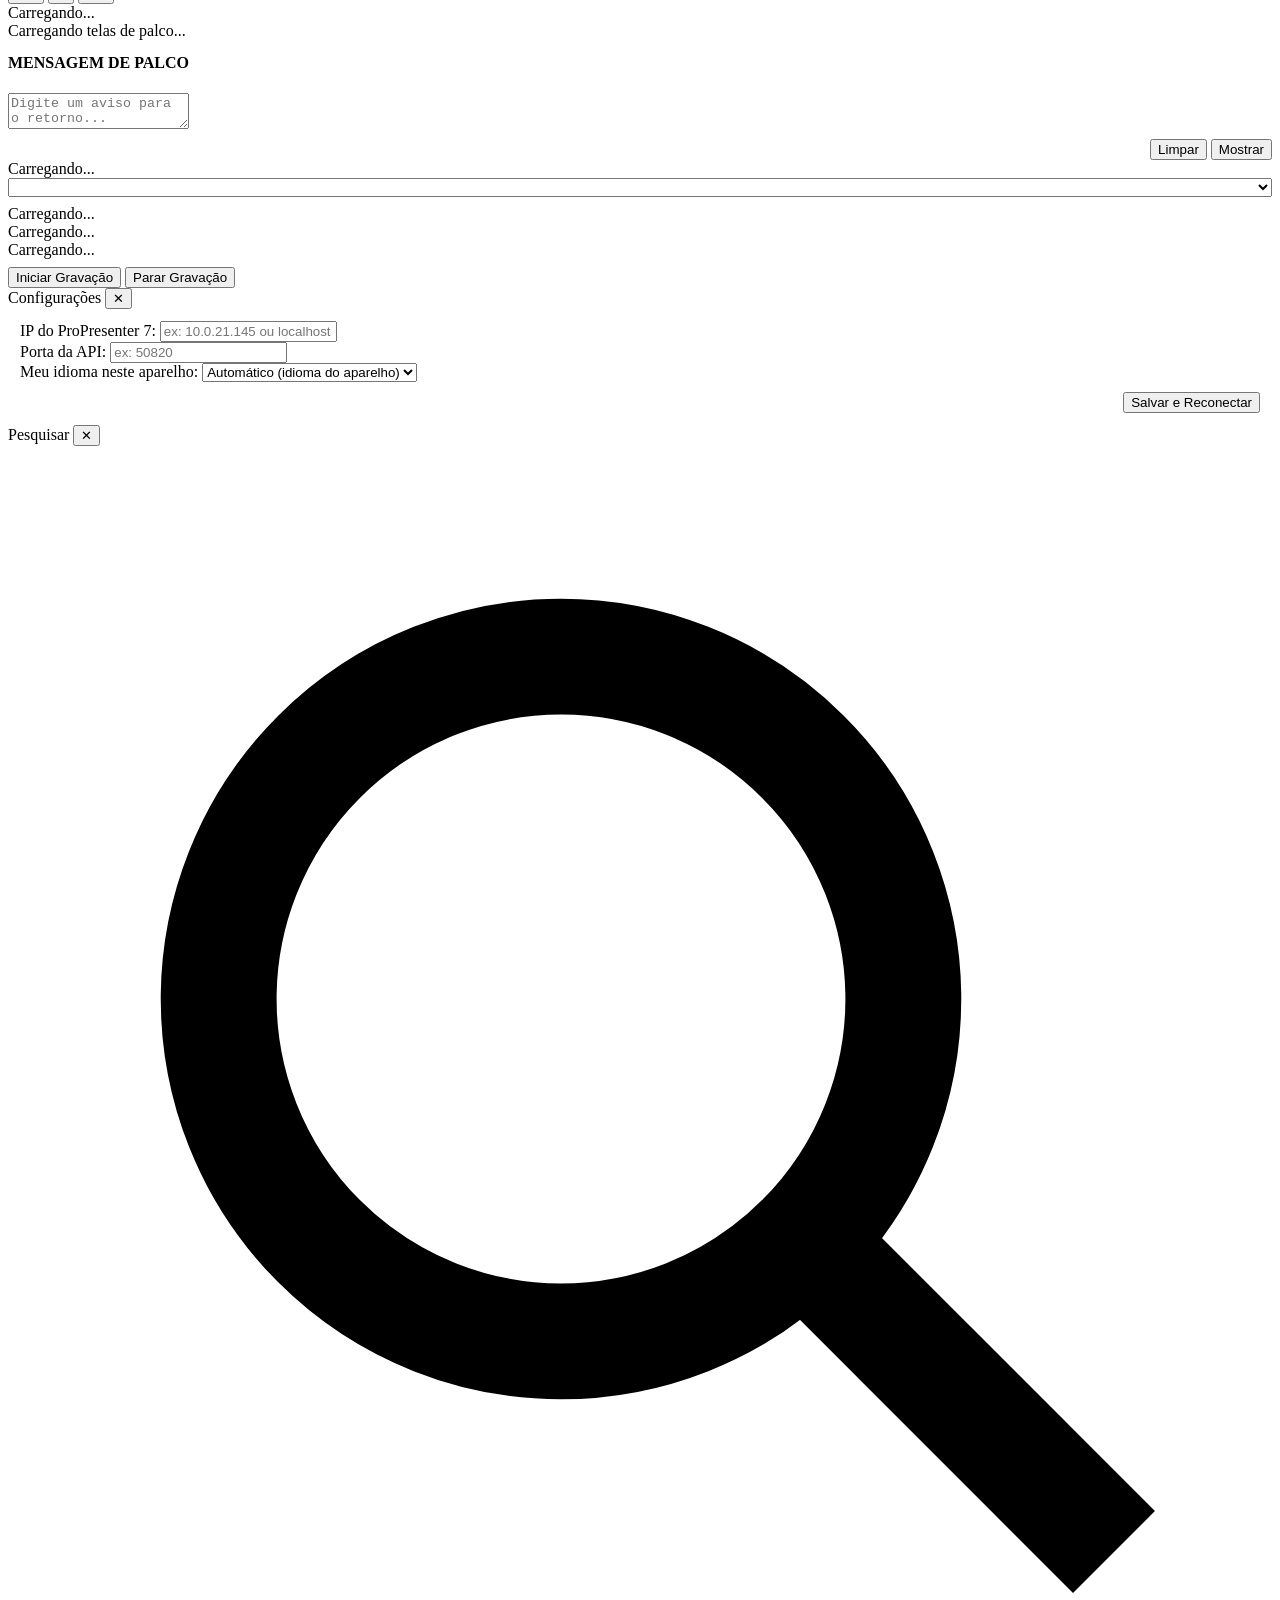
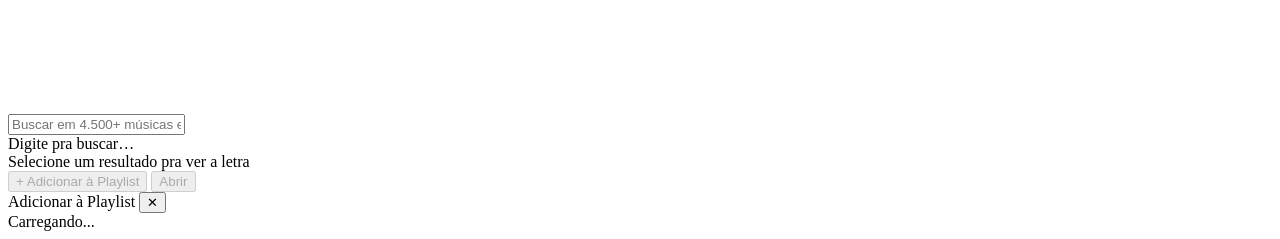
==== commit 98ee9ff4: "feat: transporte real de midia/anuncio, VU corrigido, macros e menu estilo mobile Testado ao vivo co" ====
--- a/public-desktop/index.html
+++ b/public-desktop/index.html
@@ -16,36 +16,40 @@
        (a antiga barra de menu Arquivo/Editar/Apresentação/... foi removida: era só decorativa,
        sem nenhuma função real, e o dono pediu pra tirar em vez de fingir que faz algo.) -->
   <div class="pp-toolbar">
-    <button class="pp-tool" id="pp-btn-search-open" title="Pesquisar músicas/apresentações e adicionar à playlist">
-      <span class="pp-badge c-gray"><svg viewBox="0 0 24 24" fill="none" stroke="currentColor" stroke-width="2.4"><circle cx="10.5" cy="10.5" r="6.5"/><line x1="21" y1="21" x2="15.5" y2="15.5"/></svg></span>
-      <span class="pp-label" data-i18n="pesquisar">Pesquisar</span>
-    </button>
+    <div class="pp-control-group">
+      <button class="pp-action-btn" id="pp-btn-search-open" title="Pesquisar músicas/apresentações e adicionar à playlist">
+        <svg viewBox="0 0 24 24" fill="none" stroke="currentColor" stroke-width="2.4"><circle cx="10.5" cy="10.5" r="6.5"/><line x1="21" y1="21" x2="15.5" y2="15.5"/></svg>
+        <span class="pp-action-label" data-i18n="pesquisar">Pesquisar</span>
+      </button>
+    </div>
     <div class="pp-toolbar-spacer"></div>
 
     <!-- "Limpar" (tudo) saiu daqui — já existe dentro do próprio PGM (o X no fim da faixa de
          limpar por camada). "Mostrar" também saiu — clicar no slide/mídia específico ou usar
-         a seta do teclado (▶) já faz a mesma ação de avançar, sem duplicar botão. -->
-    <div class="pp-status-dots">
-      <button class="pp-tool hidden" id="pp-btn-install-pwa" title="Instalar este app no computador">
-        <span class="pp-badge c-green"><svg viewBox="0 0 24 24" fill="none" stroke="currentColor" stroke-width="2.4"><path d="M12 3v12m0 0l-4-4m4 4l4-4"/><path d="M4 17v2a2 2 0 0 0 2 2h12a2 2 0 0 0 2-2v-2"/></svg></span>
-        <span class="pp-label">Instalar App</span>
+         a seta do teclado (▶) já faz a mesma ação de avançar, sem duplicar botão.
+         Visual em pílula (grupo escuro arredondado, botões em linha) igual ao menu do
+         mobile/tablet, a pedido do dono — antes cada botão era um ícone empilhado à parte. -->
+    <div class="pp-control-group">
+      <button class="pp-action-btn hidden" id="pp-btn-install-pwa" title="Instalar este app no computador">
+        <svg viewBox="0 0 24 24" fill="none" stroke="currentColor" stroke-width="2.4"><path d="M12 3v12m0 0l-4-4m4 4l4-4"/><path d="M4 17v2a2 2 0 0 0 2 2h12a2 2 0 0 0 2-2v-2"/></svg>
+        <span class="pp-action-label">Instalar App</span>
       </button>
       <div class="pp-look-wrap">
-        <button class="pp-tool" id="pp-btn-look" title="Look / Aparência do ProPresenter">
-          <span class="pp-badge c-purple"><svg viewBox="0 0 24 24" fill="none" stroke="currentColor" stroke-width="2.4"><path d="M2 12s3.5-7 10-7 10 7 10 7-3.5 7-10 7-10-7-10-7Z"/><circle cx="12" cy="12" r="3"/></svg></span>
-          <span class="pp-label-row"><span class="pp-label" id="pp-look-label">Look</span><span class="pp-caret">▾</span></span>
+        <button class="pp-action-btn pp-action-btn-accent" id="pp-btn-look" title="Look / Aparência do ProPresenter">
+          <span class="pp-action-label" id="pp-look-label">Look</span>
+          <span class="pp-action-chevron">▾</span>
         </button>
         <div class="pp-look-menu hidden" id="pp-look-menu">
           <div class="pp-look-menu-header">Looks / Aparência</div>
           <div class="pp-look-menu-list" id="pp-look-menu-list"></div>
         </div>
       </div>
-      <div class="pp-tool" title="Conexão com o ProPresenter" style="min-width:24px">
+      <div class="pp-action-dot-wrap" title="Conexão com o ProPresenter">
         <span class="pp-dot on-green" id="pp-conn-dot"></span>
       </div>
-      <button class="pp-tool" id="pp-btn-config" title="Configurações (IP/porta do ProPresenter, idioma)">
-        <span class="pp-badge c-gray"><svg viewBox="0 0 24 24" fill="none" stroke="currentColor" stroke-width="2.2"><circle cx="12" cy="12" r="3"/><path d="M19.4 13a7.6 7.6 0 0 0 0-2l2-1.6-2-3.4-2.4.8a7.6 7.6 0 0 0-1.7-1l-.4-2.5h-4l-.4 2.5a7.6 7.6 0 0 0-1.7 1l-2.4-.8-2 3.4L6.6 11a7.6 7.6 0 0 0 0 2l-2 1.6 2 3.4 2.4-.8a7.6 7.6 0 0 0 1.7 1l.4 2.5h4l.4-2.5a7.6 7.6 0 0 0 1.7-1l2.4.8 2-3.4z"/></svg></span>
-        <span class="pp-label" data-i18n="configuracoes">Config.</span>
+      <button class="pp-action-btn" id="pp-btn-config" title="Configurações (IP/porta do ProPresenter, idioma)">
+        <svg viewBox="0 0 24 24" fill="none" stroke="currentColor" stroke-width="2.2"><circle cx="12" cy="12" r="3"/><path d="M19.4 13a7.6 7.6 0 0 0 0-2l2-1.6-2-3.4-2.4.8a7.6 7.6 0 0 0-1.7-1l-.4-2.5h-4l-.4 2.5a7.6 7.6 0 0 0-1.7 1l-2.4-.8-2 3.4L6.6 11a7.6 7.6 0 0 0 0 2l-2 1.6 2 3.4 2.4-.8a7.6 7.6 0 0 0 1.7 1l.4 2.5h4l.4-2.5a7.6 7.6 0 0 0 1.7-1l2.4.8 2-3.4z"/></svg>
+        <span class="pp-action-label" data-i18n="configuracoes">Config.</span>
       </button>
     </div>
   </div>
@@ -74,7 +78,9 @@
       </div>
       <div class="pp-resizer pp-resizer-h" data-resize="left-vertical" title="Arraste para redimensionar"></div>
       <div class="pp-media-browser" id="pp-media-browser">
+        <div class="pp-section-title">MÍDIA</div>
         <div class="pp-brand"><svg viewBox="0 0 24 24" width="14" height="14" fill="currentColor"><circle cx="12" cy="12" r="10"/></svg>ProContent</div>
+        <div class="pp-section-title">Playlists</div>
         <div class="pp-tree" id="pp-media-tree"><div class="pp-tree-item" style="opacity:.6">Carregando...</div></div>
       </div>
     </div>
@@ -113,36 +119,60 @@
           <img class="pp-live-bg-img hidden" id="pp-live-bg-img" alt="">
           <div class="pp-live-fallback-icon hidden" id="pp-live-fallback-icon"></div>
           <div class="pp-live-lyrics-overlay hidden" id="pp-live-lyrics-overlay"></div>
-          <div class="pp-clear-strip" id="pp-clear-strip">
-            <button class="pp-clear-btn color-audio" data-layer="audio" title="Limpar Áudio">
-              <svg viewBox="0 0 24 24" width="13" height="13" fill="none" stroke="currentColor" stroke-width="2"><path d="M9 18V5l12-2v13"/><circle cx="6" cy="18" r="3"/><circle cx="18" cy="16" r="3"/></svg>
-            </button>
-            <button class="pp-clear-btn color-msg" data-layer="messages" title="Limpar Mensagens">
-              <svg viewBox="0 0 24 24" width="13" height="13" fill="none" stroke="currentColor" stroke-width="2"><line x1="22" y1="2" x2="11" y2="13"/><polygon points="22 2 15 22 11 13 2 9 22 2"/></svg>
-            </button>
-            <button class="pp-clear-btn color-props" data-layer="props" title="Limpar Props">
-              <svg viewBox="0 0 24 24" width="13" height="13" fill="none" stroke="currentColor" stroke-width="2"><polygon points="12 2 2 7 12 12 22 7 12 2"/><polyline points="2 17 12 22 22 17"/><polyline points="2 12 12 17 22 12"/></svg>
-            </button>
-            <button class="pp-clear-btn color-announ" data-layer="announcements" title="Limpar Anúncios">
-              <svg viewBox="0 0 24 24" width="13" height="13" fill="none" stroke="currentColor" stroke-width="2"><path d="m3 11 18-5v12L3 14v-3z"/><path d="M11.6 16.8a3 3 0 1 1-5.8-1.6"/></svg>
-            </button>
-            <button class="pp-clear-btn color-slide" data-layer="slide" title="Limpar Slide">
-              <svg viewBox="0 0 24 24" width="13" height="13" fill="none" stroke="currentColor" stroke-width="2"><rect x="3" y="4" width="18" height="16" rx="2"/><line x1="7" y1="8" x2="17" y2="8"/><line x1="7" y1="12" x2="17" y2="12"/><line x1="7" y1="16" x2="13" y2="16"/></svg>
-            </button>
-            <button class="pp-clear-btn color-media" data-layer="media" title="Limpar Mídia">
-              <svg viewBox="0 0 24 24" width="13" height="13" fill="none" stroke="currentColor" stroke-width="2"><rect x="3" y="3" width="18" height="18" rx="2"/><circle cx="8.5" cy="8.5" r="1.5"/><polyline points="21 15 16 10 5 21"/></svg>
-            </button>
-            <button class="pp-clear-btn color-video" data-layer="video_input" title="Limpar Video Input">
-              <svg viewBox="0 0 24 24" width="13" height="13" fill="none" stroke="currentColor" stroke-width="2"><polygon points="23 7 16 12 23 17 23 7"/><rect x="1" y="5" width="15" height="14" rx="2" ry="2"/></svg>
-            </button>
-            <div class="pp-clear-strip-sep"></div>
-            <button class="pp-clear-btn pp-clear-btn-all" id="pp-btn-clear-preview" data-layer="all" title="Limpar Todas as Telas">
-              <svg viewBox="0 0 24 24" width="13" height="13" fill="none" stroke="currentColor" stroke-width="2.5"><circle cx="12" cy="12" r="10"/><line x1="15" y1="9" x2="9" y2="15"/><line x1="9" y1="9" x2="15" y2="15"/></svg>
-            </button>
-          </div>
           <span id="pp-live-title">Nada no ar</span>
           <div class="pp-timers-row" id="pp-live-timers" style="display:none"><span id="pp-tm-total"></span><span id="pp-tm-elapsed"></span><span id="pp-tm-remaining"></span></div>
         </div>
+        <!-- Coluna fixa, separada do monitor (igual ao painel oficial): redimensionar o
+             espaço só muda o tamanho do monitor, essa faixa nunca encolhe nem some. -->
+        <div class="pp-clear-strip" id="pp-clear-strip">
+          <button class="pp-clear-btn color-audio" data-layer="audio" title="Limpar Áudio">
+            <svg viewBox="0 0 24 24" width="13" height="13" fill="none" stroke="currentColor" stroke-width="2"><path d="M9 18V5l12-2v13"/><circle cx="6" cy="18" r="3"/><circle cx="18" cy="16" r="3"/></svg>
+          </button>
+          <button class="pp-clear-btn color-msg" data-layer="messages" title="Limpar Mensagens">
+            <svg viewBox="0 0 24 24" width="13" height="13" fill="none" stroke="currentColor" stroke-width="2"><line x1="22" y1="2" x2="11" y2="13"/><polygon points="22 2 15 22 11 13 2 9 22 2"/></svg>
+          </button>
+          <button class="pp-clear-btn color-props" data-layer="props" title="Limpar Props">
+            <svg viewBox="0 0 24 24" width="13" height="13" fill="none" stroke="currentColor" stroke-width="2"><polygon points="12 2 2 7 12 12 22 7 12 2"/><polyline points="2 17 12 22 22 17"/><polyline points="2 12 12 17 22 12"/></svg>
+          </button>
+          <button class="pp-clear-btn color-announ" data-layer="announcements" title="Limpar Anúncios">
+            <svg viewBox="0 0 24 24" width="13" height="13" fill="none" stroke="currentColor" stroke-width="2"><path d="m3 11 18-5v12L3 14v-3z"/><path d="M11.6 16.8a3 3 0 1 1-5.8-1.6"/></svg>
+          </button>
+          <button class="pp-clear-btn color-slide" data-layer="slide" title="Limpar Slide">
+            <svg viewBox="0 0 24 24" width="13" height="13" fill="none" stroke="currentColor" stroke-width="2"><rect x="3" y="4" width="18" height="16" rx="2"/><line x1="7" y1="8" x2="17" y2="8"/><line x1="7" y1="12" x2="17" y2="12"/><line x1="7" y1="16" x2="13" y2="16"/></svg>
+          </button>
+          <button class="pp-clear-btn color-media" data-layer="media" title="Limpar Mídia">
+            <svg viewBox="0 0 24 24" width="13" height="13" fill="none" stroke="currentColor" stroke-width="2"><rect x="3" y="3" width="18" height="18" rx="2"/><circle cx="8.5" cy="8.5" r="1.5"/><polyline points="21 15 16 10 5 21"/></svg>
+          </button>
+          <button class="pp-clear-btn color-video" data-layer="video_input" title="Limpar Video Input">
+            <svg viewBox="0 0 24 24" width="13" height="13" fill="none" stroke="currentColor" stroke-width="2"><polygon points="23 7 16 12 23 17 23 7"/><rect x="1" y="5" width="15" height="14" rx="2" ry="2"/></svg>
+          </button>
+          <div class="pp-clear-strip-sep"></div>
+          <button class="pp-clear-btn pp-clear-btn-all" id="pp-btn-clear-preview" data-layer="all" title="Limpar Todas as Telas">
+            <svg viewBox="0 0 24 24" width="13" height="13" fill="none" stroke="currentColor" stroke-width="2.5"><circle cx="12" cy="12" r="10"/><line x1="15" y1="9" x2="9" y2="15"/><line x1="9" y1="9" x2="15" y2="15"/></svg>
+          </button>
+        </div>
+        </div>
+        <div class="pp-media-transport-row" id="pp-media-transport-row">
+          <div class="pp-mini-transport hidden" id="pp-transport-presentation">
+            <div class="pp-mini-transport-top">
+              <button class="pp-btn pp-btn-sm" id="pp-btn-pres-back10" title="Voltar 10 segundos">-10</button>
+              <button class="pp-btn pp-btn-sm primary" id="pp-btn-pres-playpause">▶</button>
+              <button class="pp-btn pp-btn-sm" id="pp-btn-pres-fwd10" title="Avançar 10 segundos">+10</button>
+              <span class="pp-mini-transport-name" id="pp-transport-presentation-name">—</span>
+              <span class="pp-mini-transport-time" id="pp-transport-presentation-time">00:00 / 00:00</span>
+            </div>
+            <div class="pp-mini-transport-bar"><div class="pp-mini-transport-bar-fill" id="pp-transport-presentation-bar-fill"></div></div>
+          </div>
+          <div class="pp-mini-transport hidden" id="pp-transport-announcement">
+            <div class="pp-mini-transport-top">
+              <button class="pp-btn pp-btn-sm" id="pp-btn-announ-back10" title="Voltar 10 segundos">-10</button>
+              <button class="pp-btn pp-btn-sm primary" id="pp-btn-announ-playpause">▶</button>
+              <button class="pp-btn pp-btn-sm" id="pp-btn-announ-fwd10" title="Avançar 10 segundos">+10</button>
+              <span class="pp-mini-transport-name">📣 <span id="pp-transport-announcement-name">—</span></span>
+              <span class="pp-mini-transport-time" id="pp-transport-announcement-time">00:00 / 00:00</span>
+            </div>
+            <div class="pp-mini-transport-bar"><div class="pp-mini-transport-bar-fill" id="pp-transport-announcement-bar-fill"></div></div>
+          </div>
         </div>
         <div class="pp-layer-name" id="pp-live-subtitle">—</div>
       </div>
@@ -164,6 +194,8 @@
         <div id="pp-audio-current" class="pp-audio-transport hidden">
           <div class="pp-audio-transport-name" id="pp-audio-transport-name">—</div>
           <div class="pp-audio-transport-sub" id="pp-audio-transport-sub">—</div>
+          <div class="pp-mini-transport-bar"><div class="pp-mini-transport-bar-fill" id="pp-audio-bar-fill"></div></div>
+          <div class="pp-mini-transport-time" id="pp-audio-time" style="text-align:right; margin-bottom:6px">00:00 / 00:00</div>
           <div class="pp-audio-transport-controls">
             <button class="pp-btn pp-btn-sm" id="pp-audio-btn-prev" title="Faixa anterior">◀◀</button>
             <button class="pp-btn pp-btn-sm primary" id="pp-audio-btn-playpause" title="Tocar/Pausar">▶</button>
@@ -287,8 +319,6 @@
   </div>
 </div>
 
-<div class="pp-phase-banner">Fase 2 em andamento — Playlists, Palco, Mídia e Busca já usam dados reais; Áudio/Temporizadores/Mensagens/Props/Vídeo/Captura/Macros ainda são exemplo.</div>
-
 <script src="/js/i18n.js?v=1"></script>
 <script src="/desktop/js/app-desktop.js?v=1"></script>
 </body>
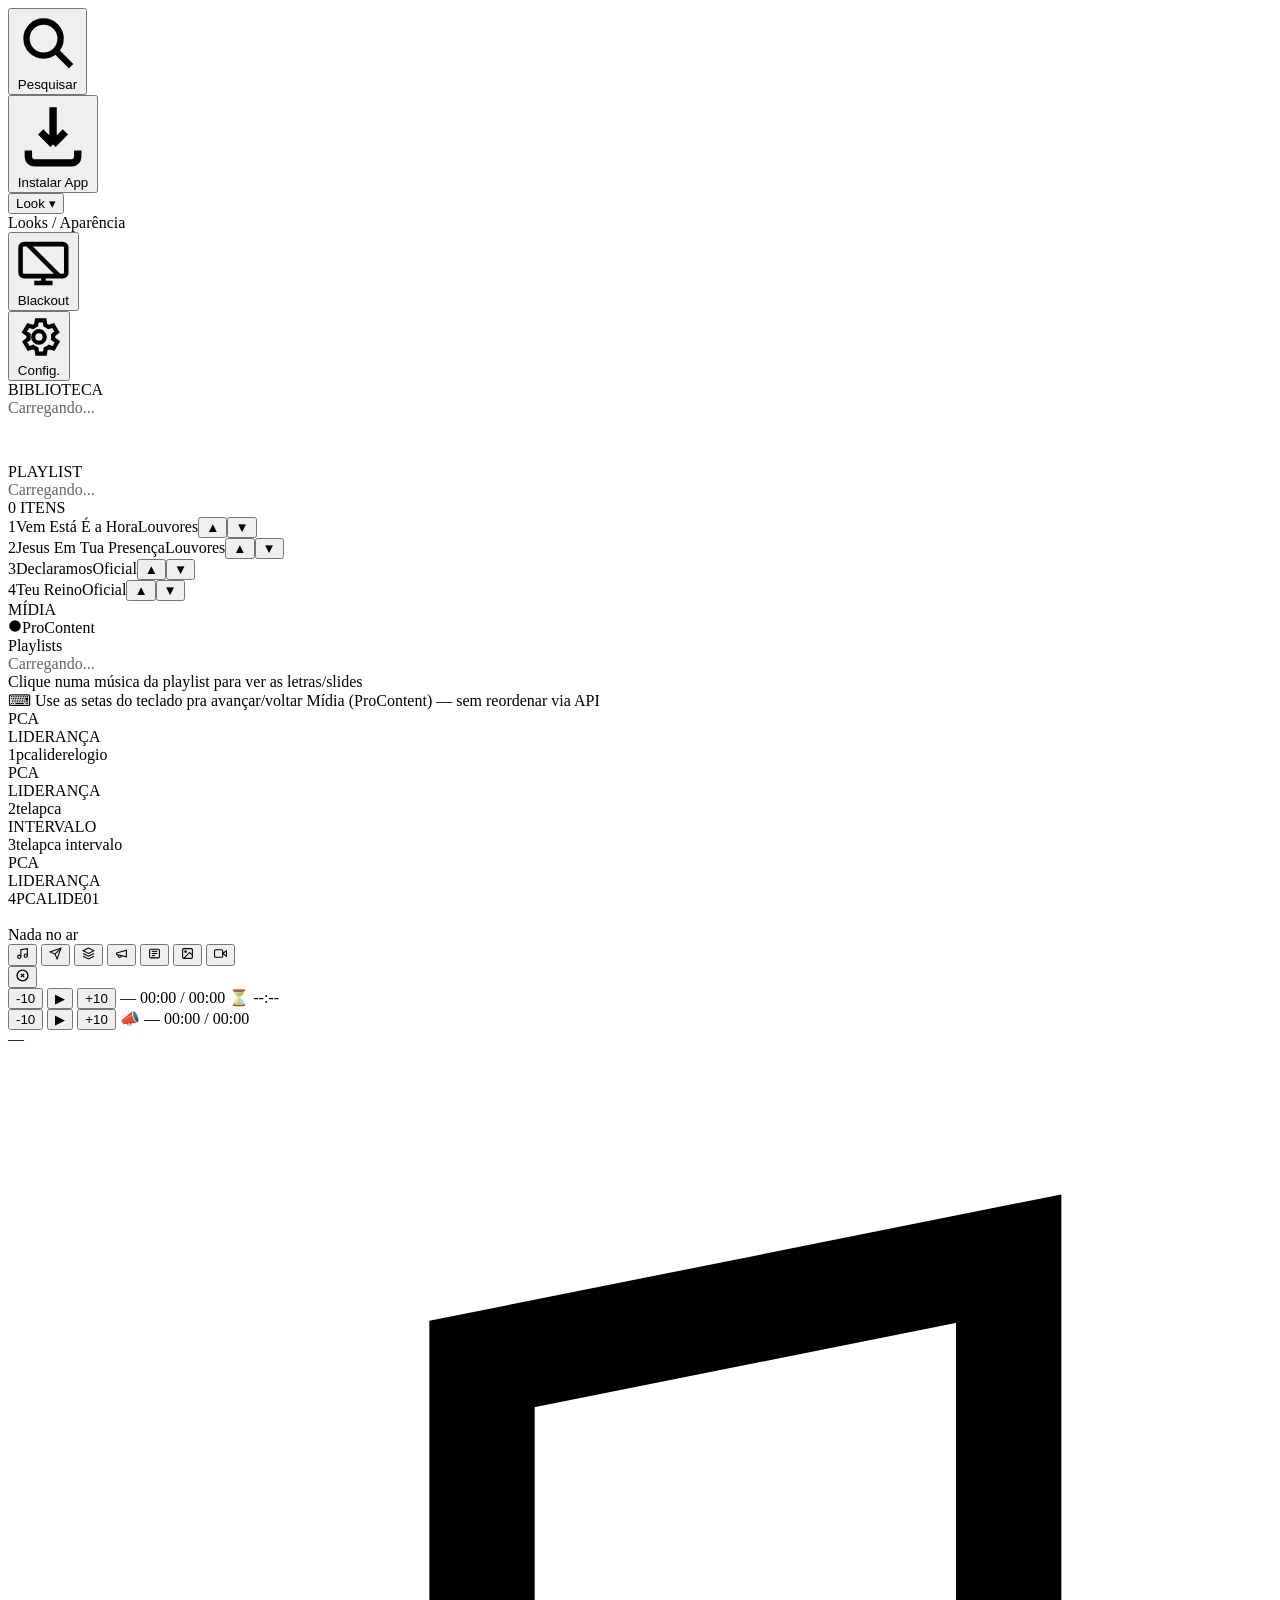
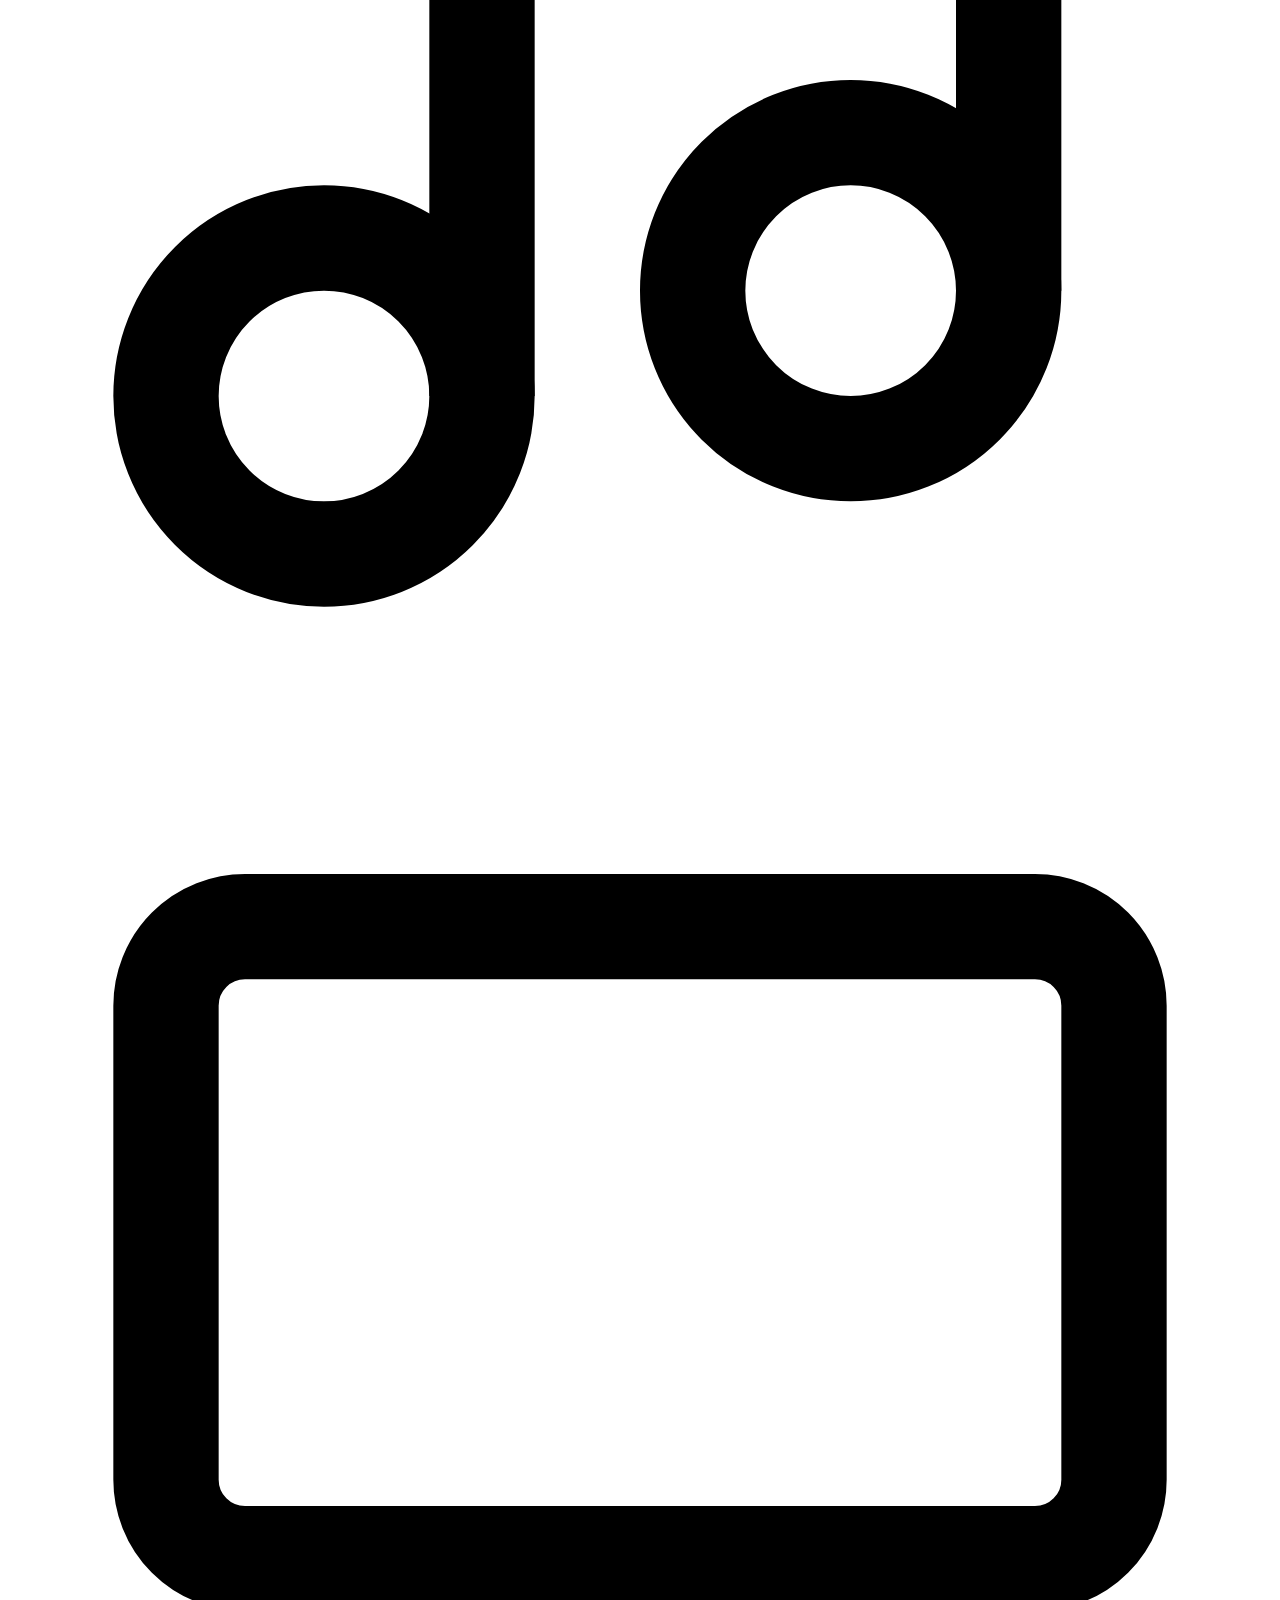
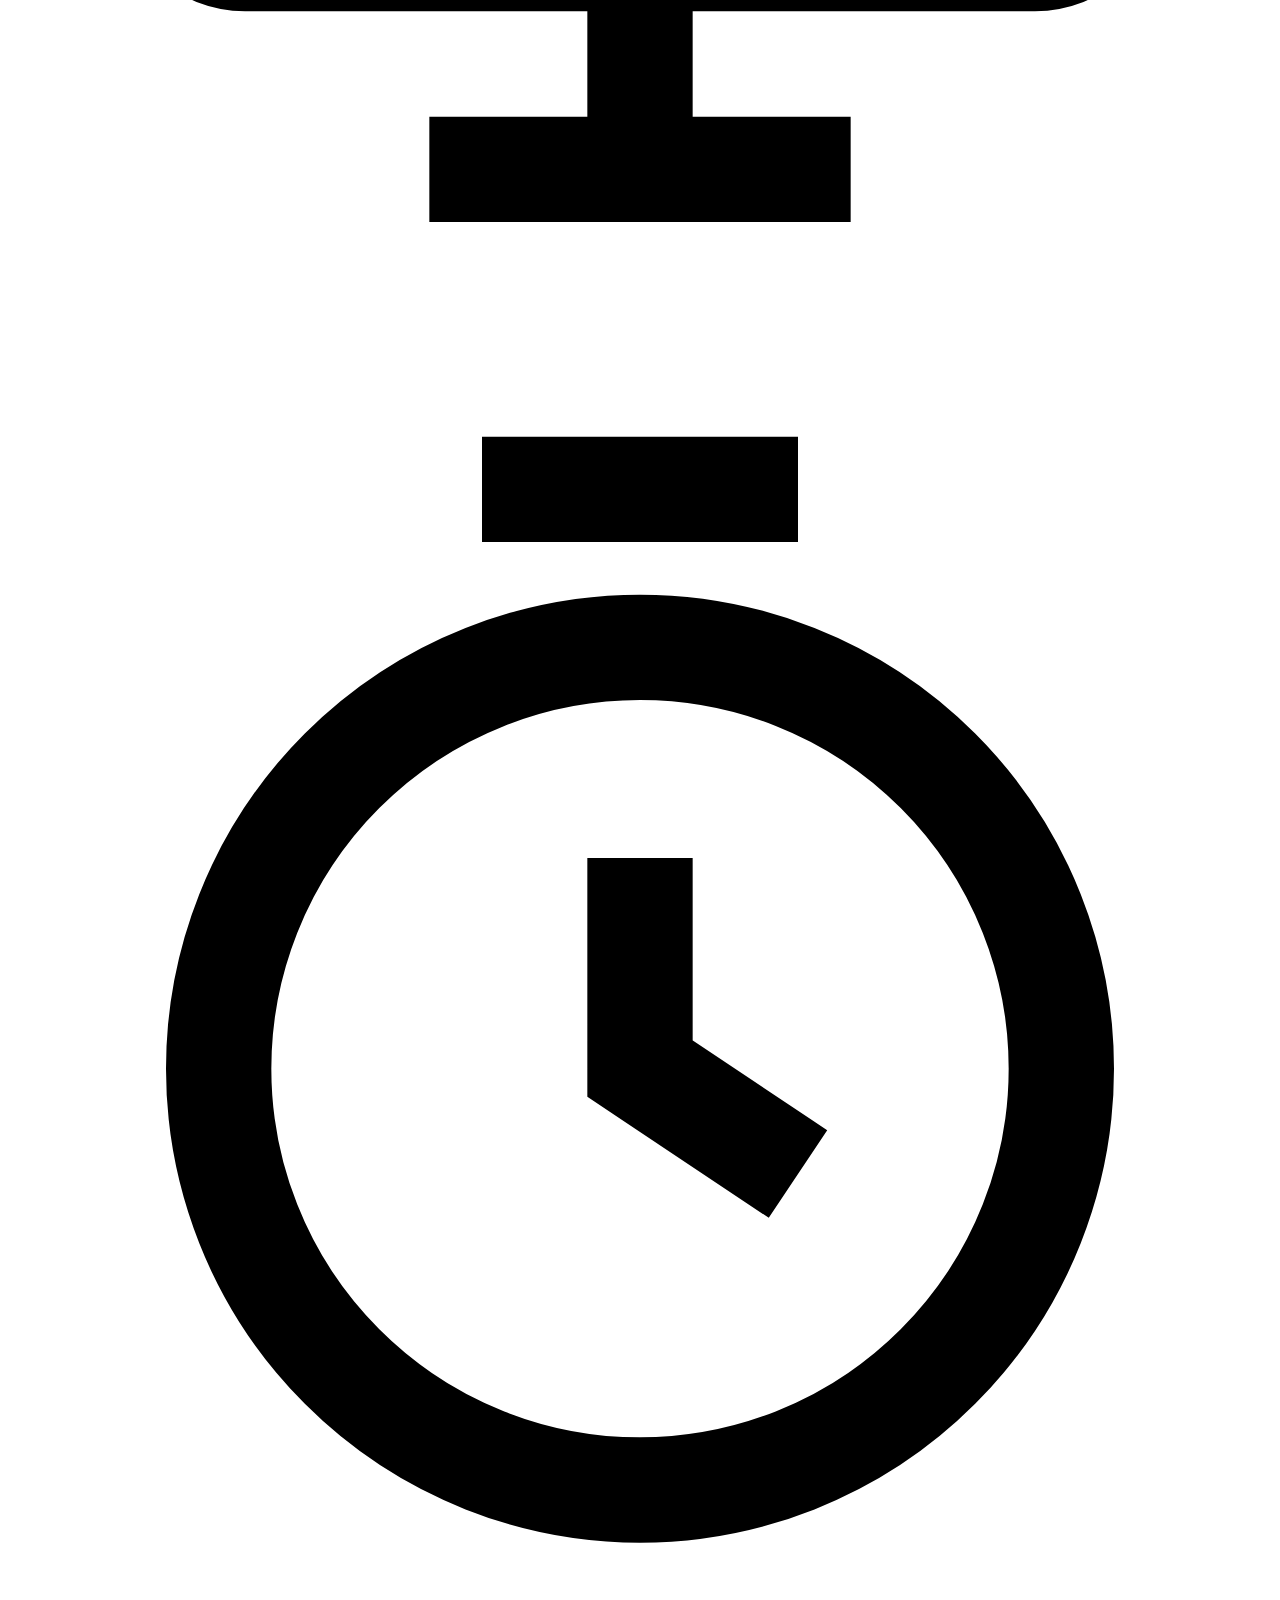
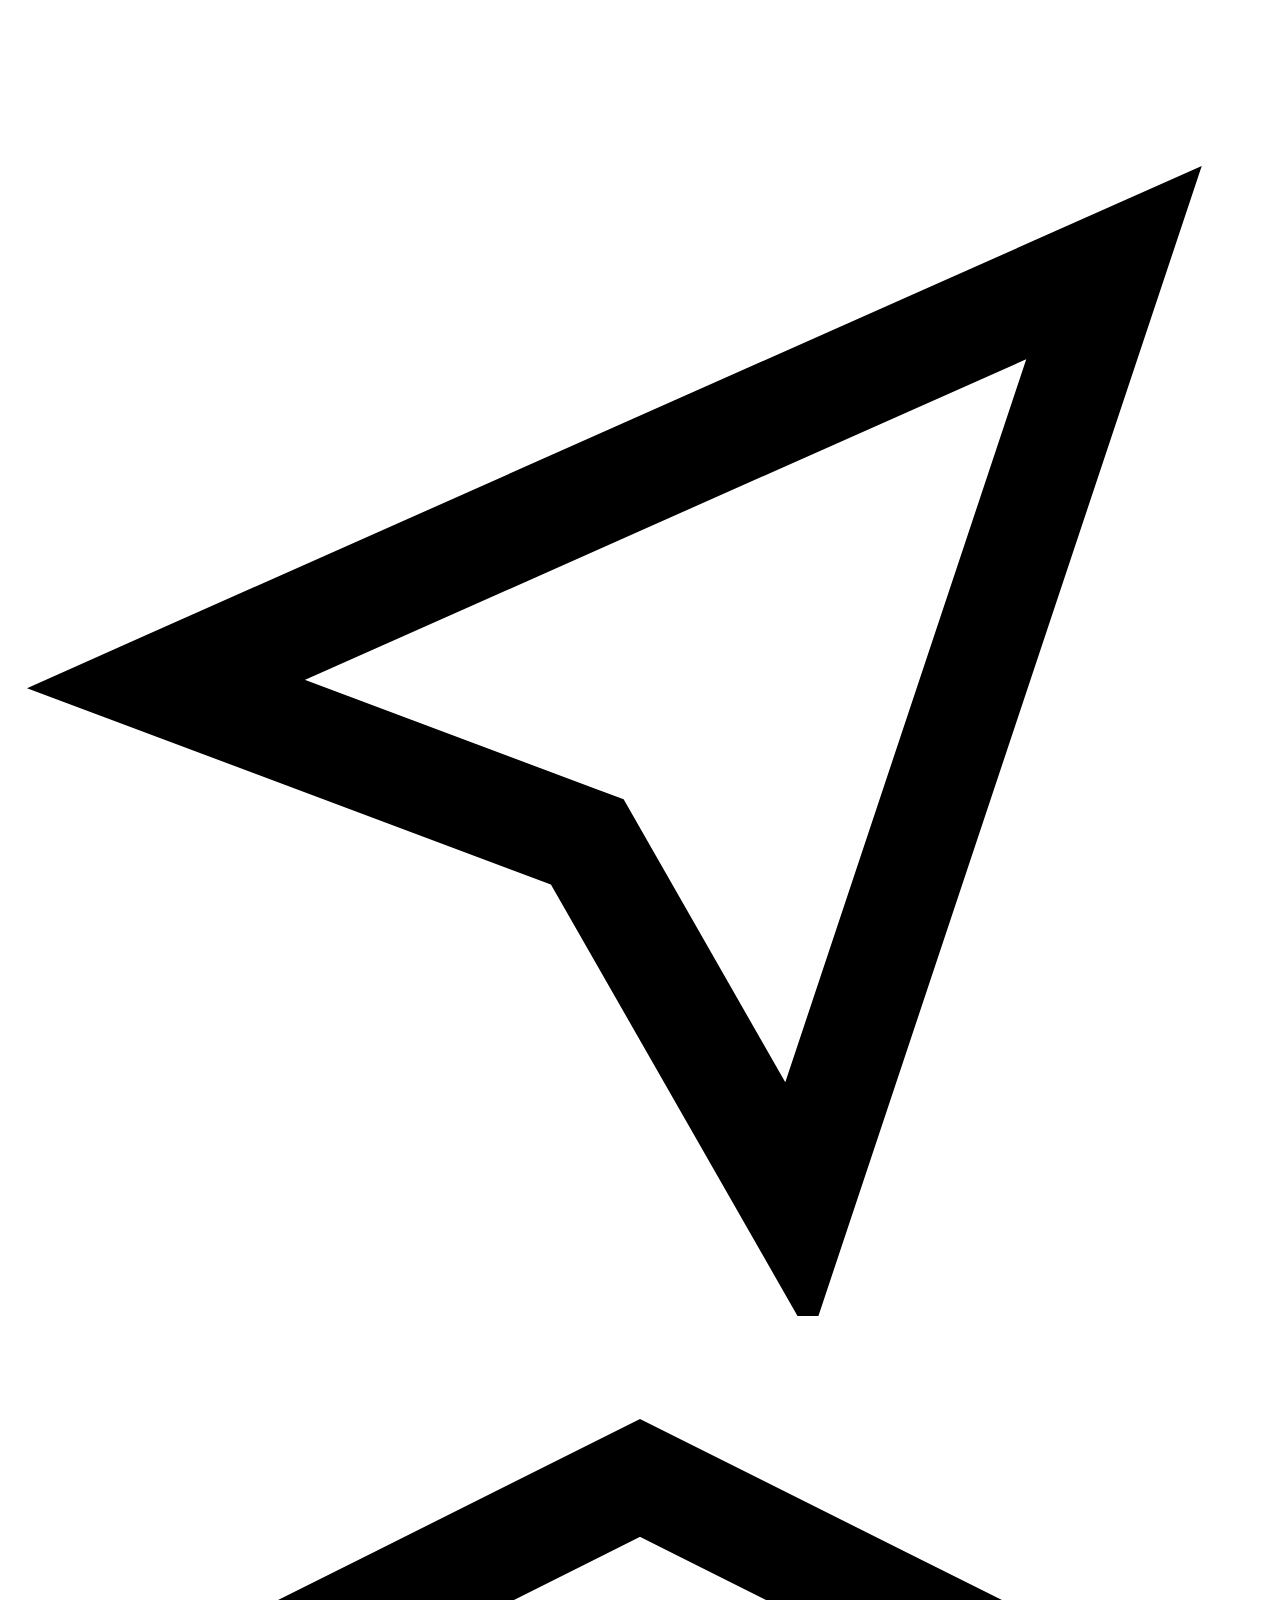
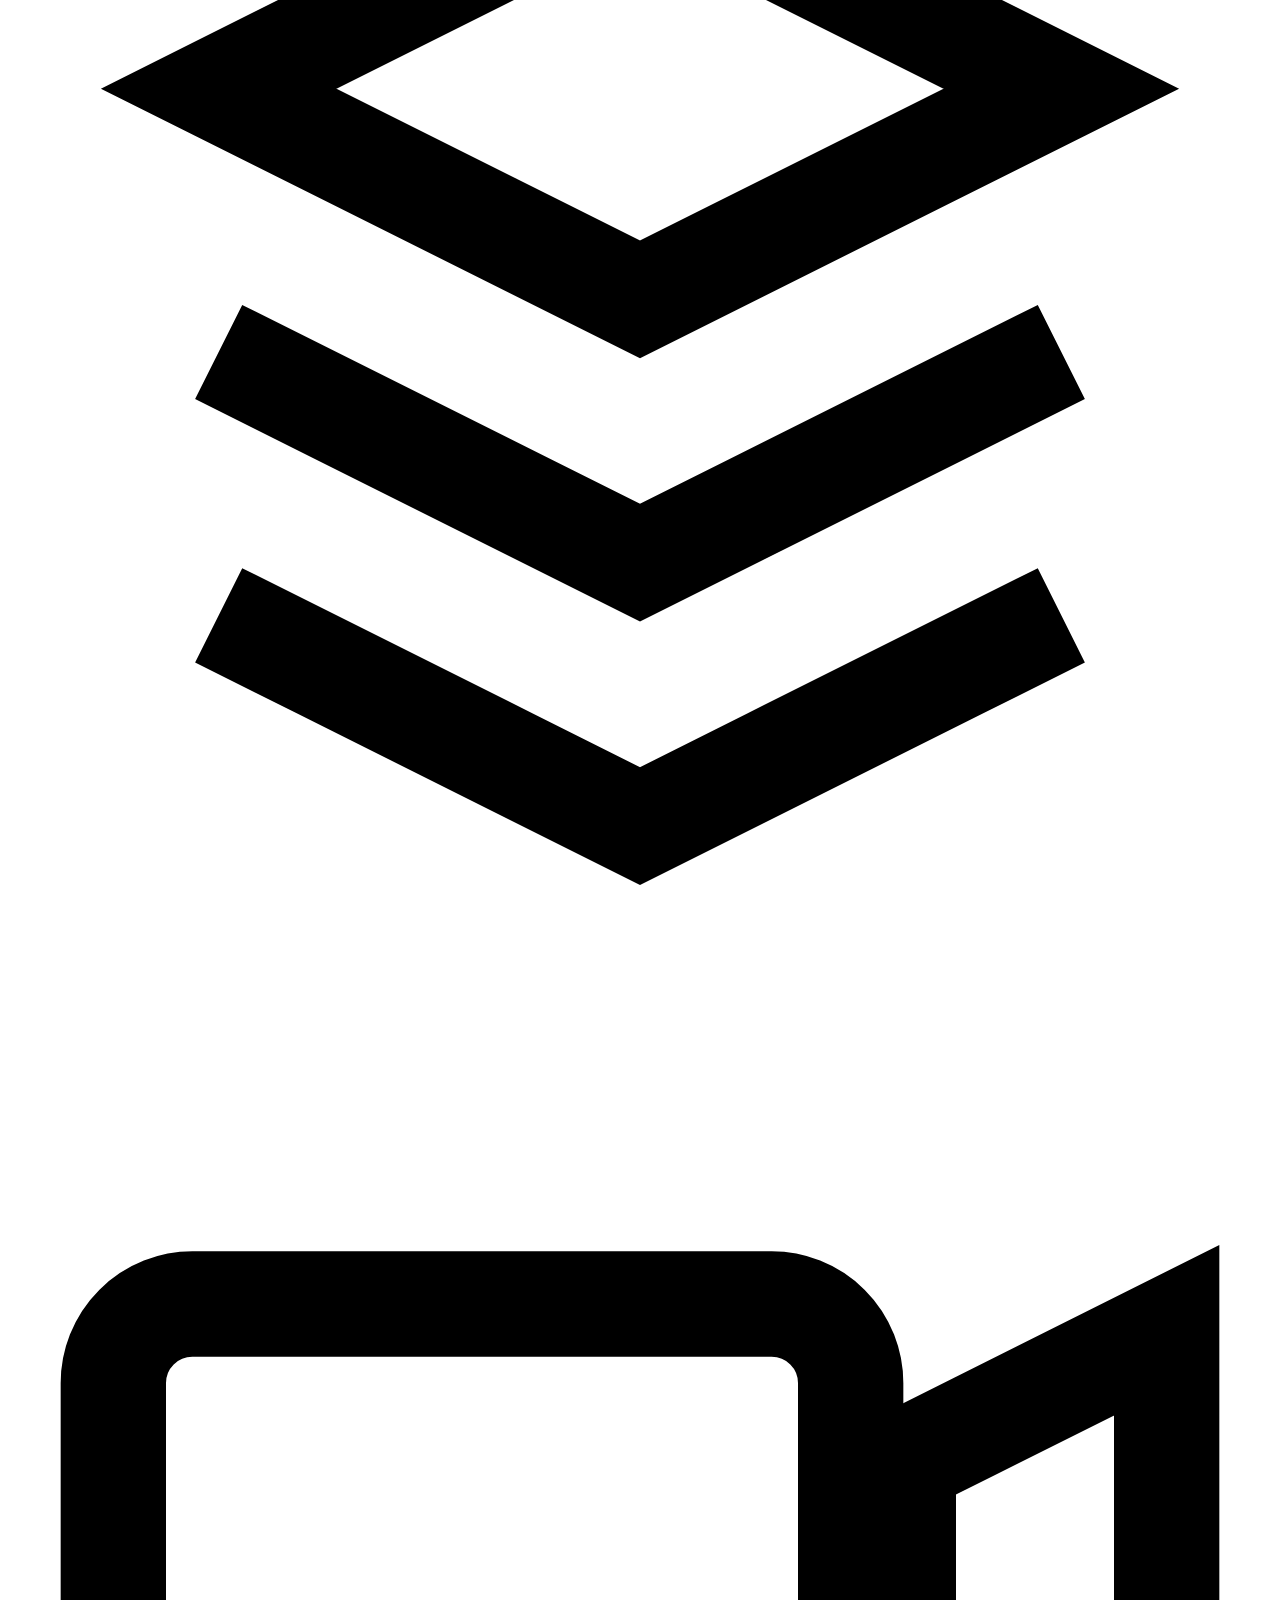
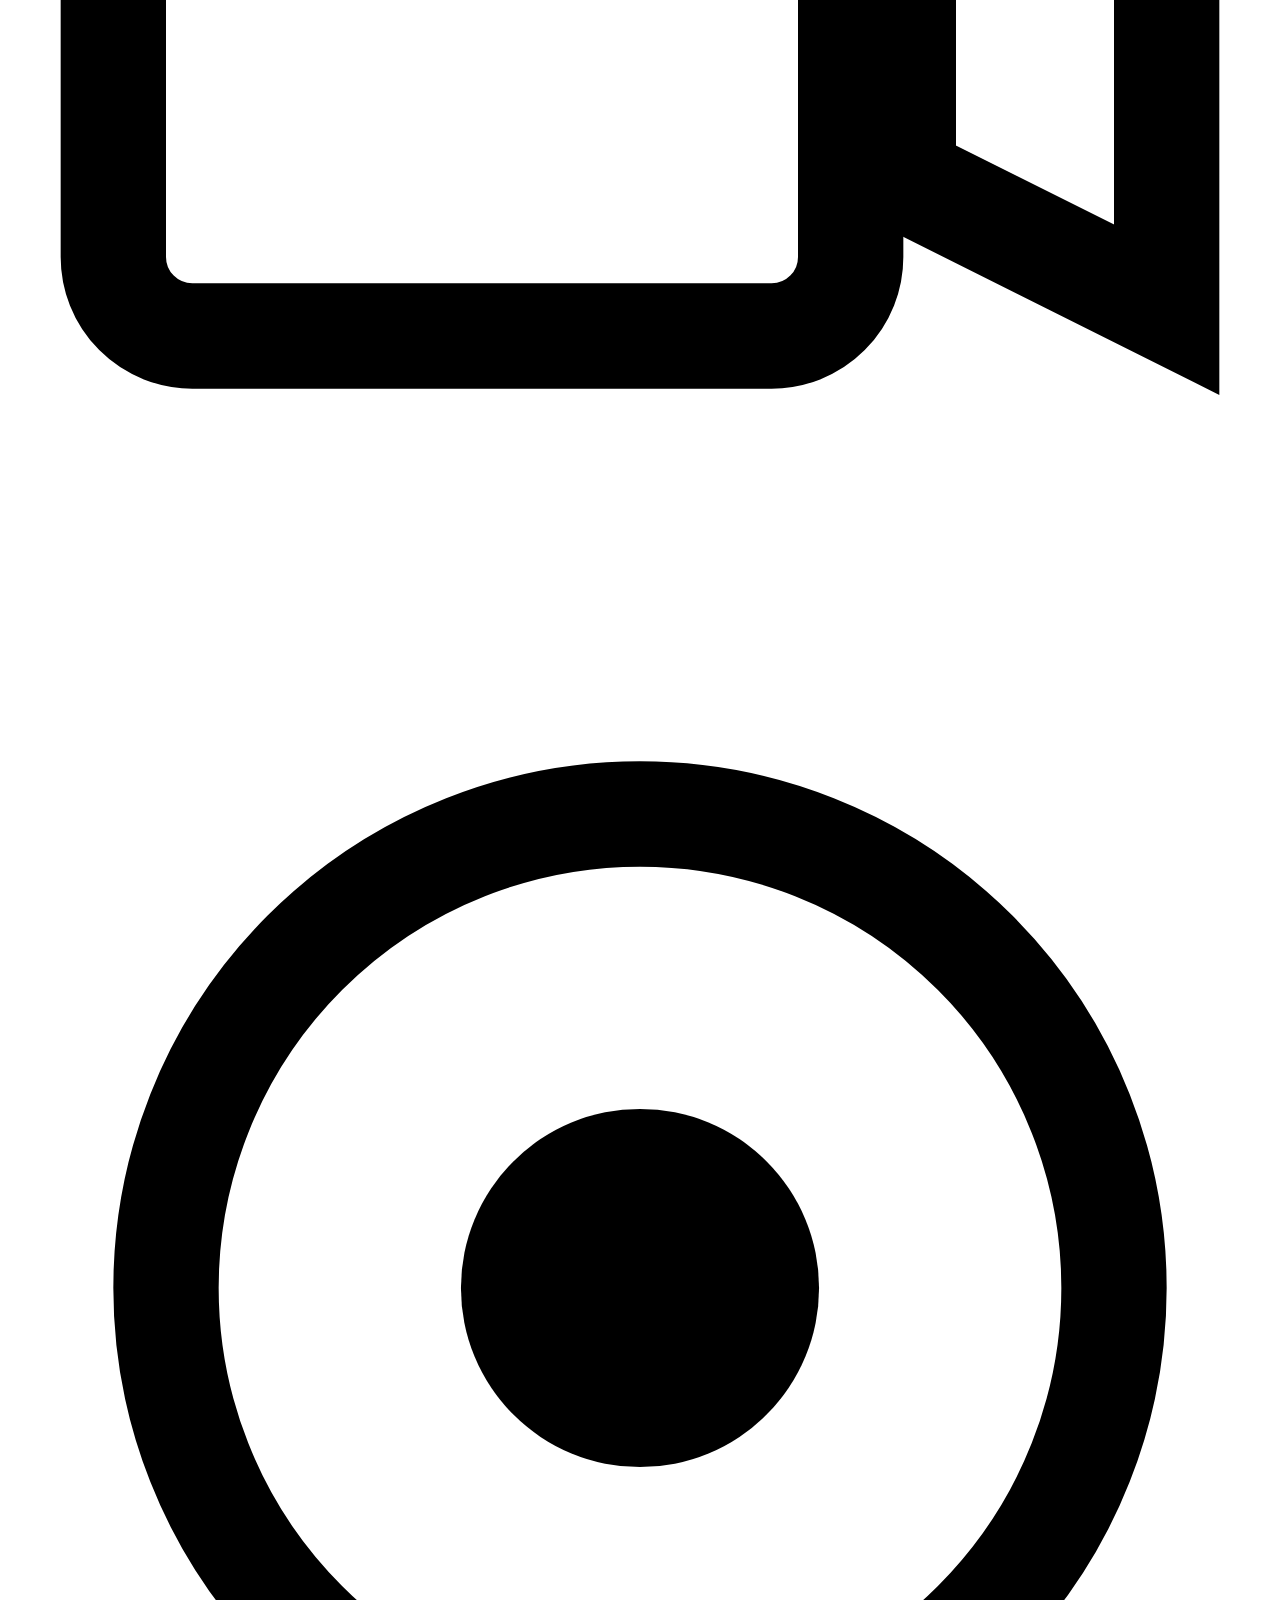
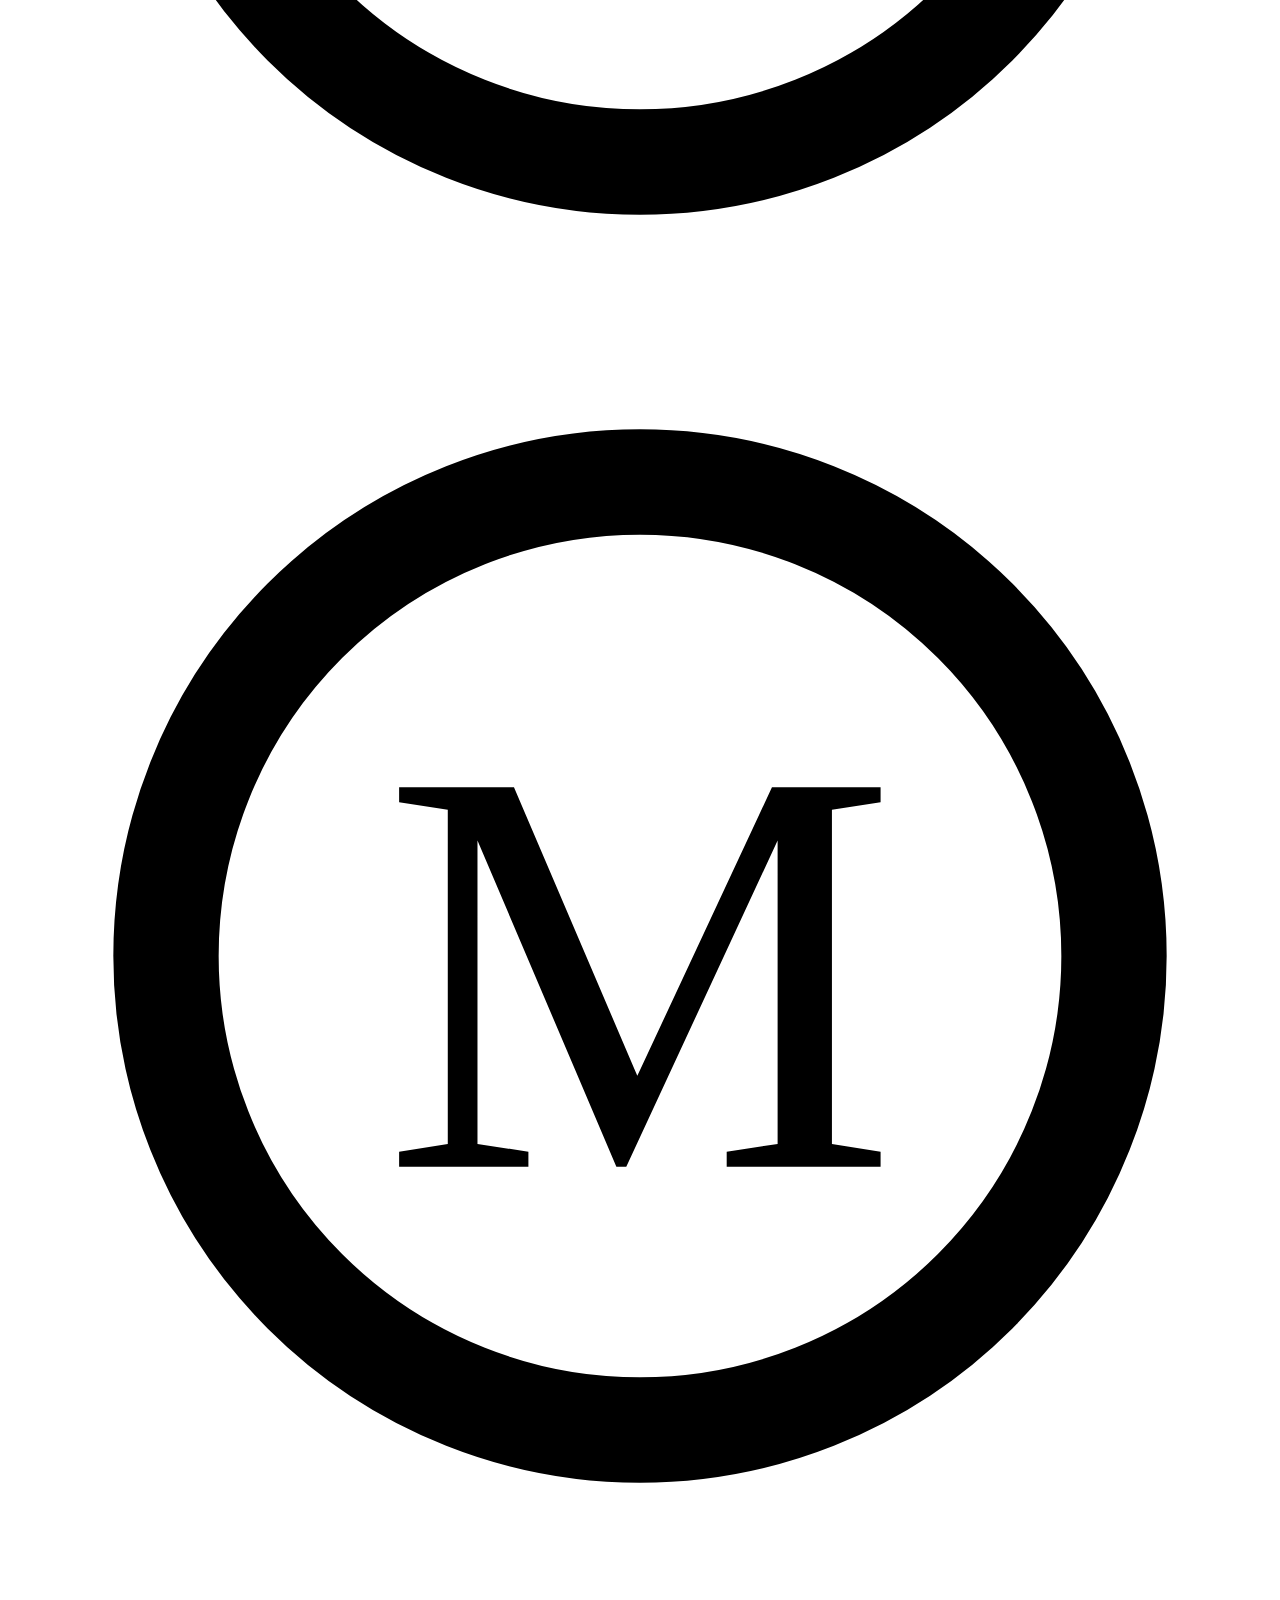
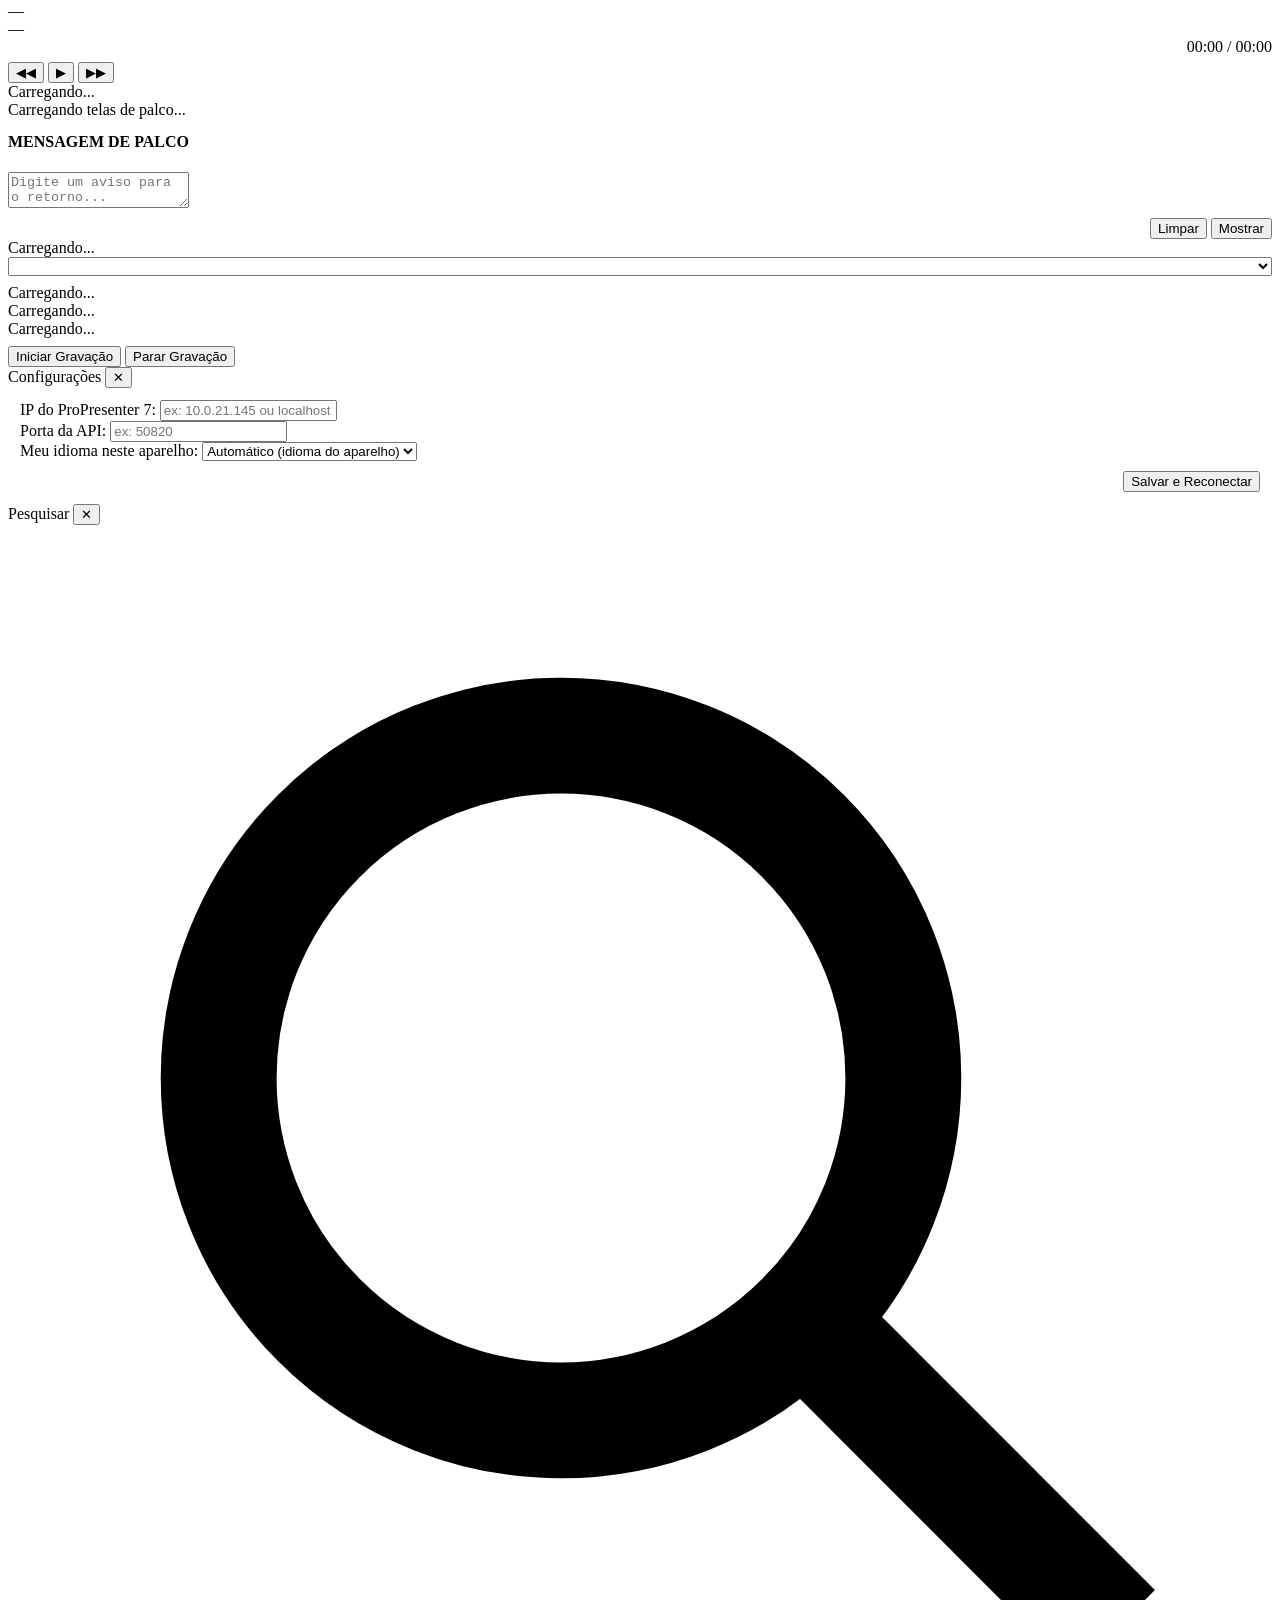
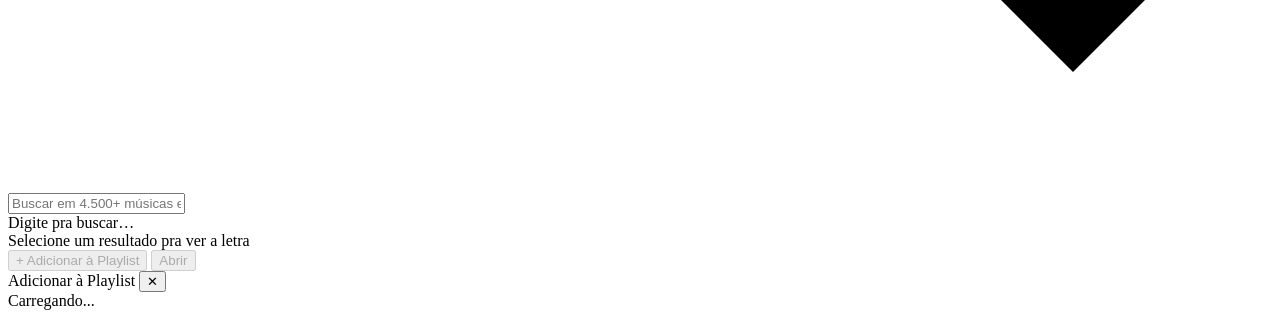
==== commit dd54e0ea: "feat: Blackout, Grupos de Limpar, skip nativo e contador de video (API oficial) Baixado o spec ofici" ====
--- a/public-desktop/index.html
+++ b/public-desktop/index.html
@@ -44,6 +44,10 @@
           <div class="pp-look-menu-list" id="pp-look-menu-list"></div>
         </div>
       </div>
+      <button class="pp-action-btn" id="pp-btn-blackout" title="Blackout — liga/desliga a tela da audiência">
+        <svg viewBox="0 0 24 24" fill="none" stroke="currentColor" stroke-width="2"><rect x="2" y="4" width="20" height="14" rx="1.5"/><line x1="8" y1="21" x2="16" y2="21"/><line x1="12" y1="18" x2="12" y2="21"/><line x1="5" y1="4" x2="19" y2="18"/></svg>
+        <span class="pp-action-label">Blackout</span>
+      </button>
       <div class="pp-action-dot-wrap" title="Conexão com o ProPresenter">
         <span class="pp-dot on-green" id="pp-conn-dot"></span>
       </div>
@@ -150,6 +154,9 @@
           <button class="pp-clear-btn pp-clear-btn-all" id="pp-btn-clear-preview" data-layer="all" title="Limpar Todas as Telas">
             <svg viewBox="0 0 24 24" width="13" height="13" fill="none" stroke="currentColor" stroke-width="2.5"><circle cx="12" cy="12" r="10"/><line x1="15" y1="9" x2="9" y2="15"/><line x1="9" y1="9" x2="15" y2="15"/></svg>
           </button>
+          <!-- Grupos de Limpar (presets) que a própria igreja já configurou no ProPresenter —
+               preenchido via JS a partir de /v1/clear/groups; vazio quando não há nenhum. -->
+          <div id="pp-clear-groups-extra"></div>
         </div>
         </div>
         <div class="pp-media-transport-row" id="pp-media-transport-row">
@@ -160,6 +167,7 @@
               <button class="pp-btn pp-btn-sm" id="pp-btn-pres-fwd10" title="Avançar 10 segundos">+10</button>
               <span class="pp-mini-transport-name" id="pp-transport-presentation-name">—</span>
               <span class="pp-mini-transport-time" id="pp-transport-presentation-time">00:00 / 00:00</span>
+              <span class="pp-mini-transport-time hidden" id="pp-video-countdown" title="Contagem regressiva de vídeo do ProPresenter">⏳ --:--</span>
             </div>
             <div class="pp-mini-transport-bar"><div class="pp-mini-transport-bar-fill" id="pp-transport-presentation-bar-fill"></div></div>
           </div>
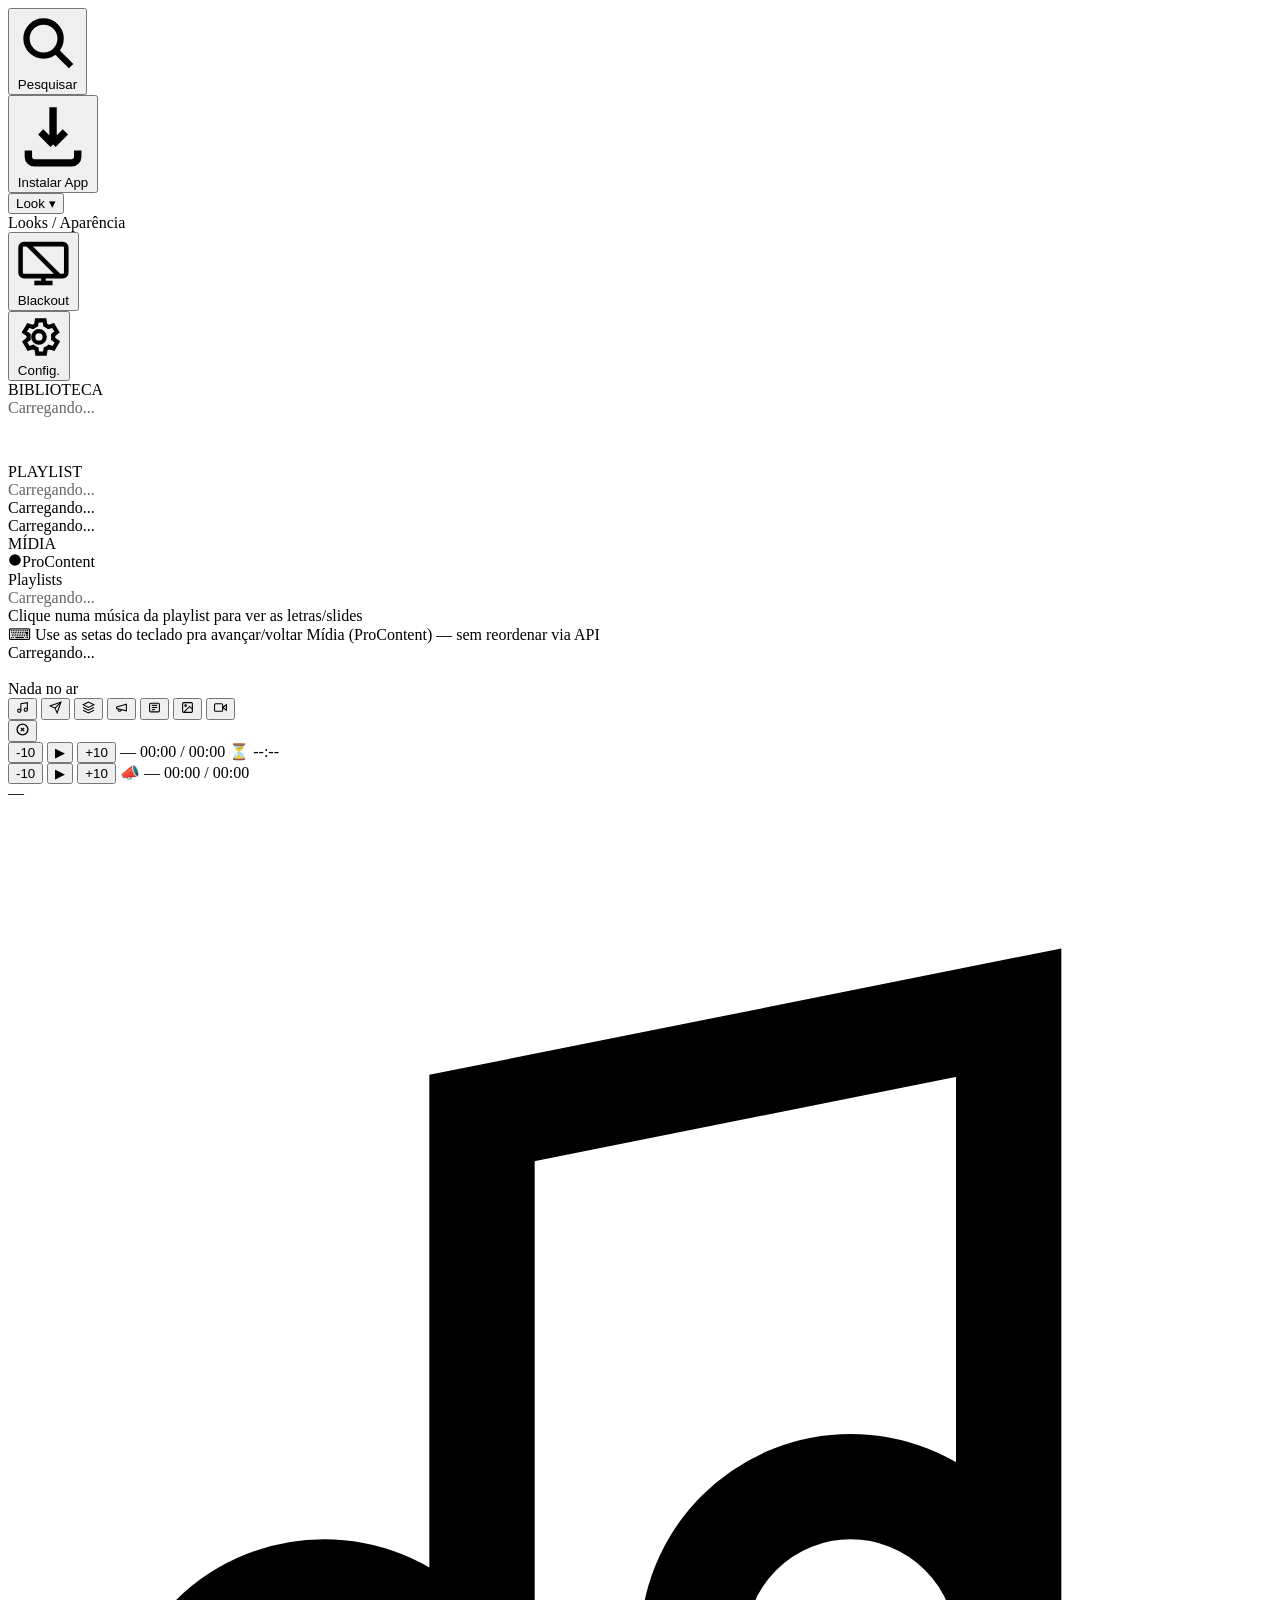
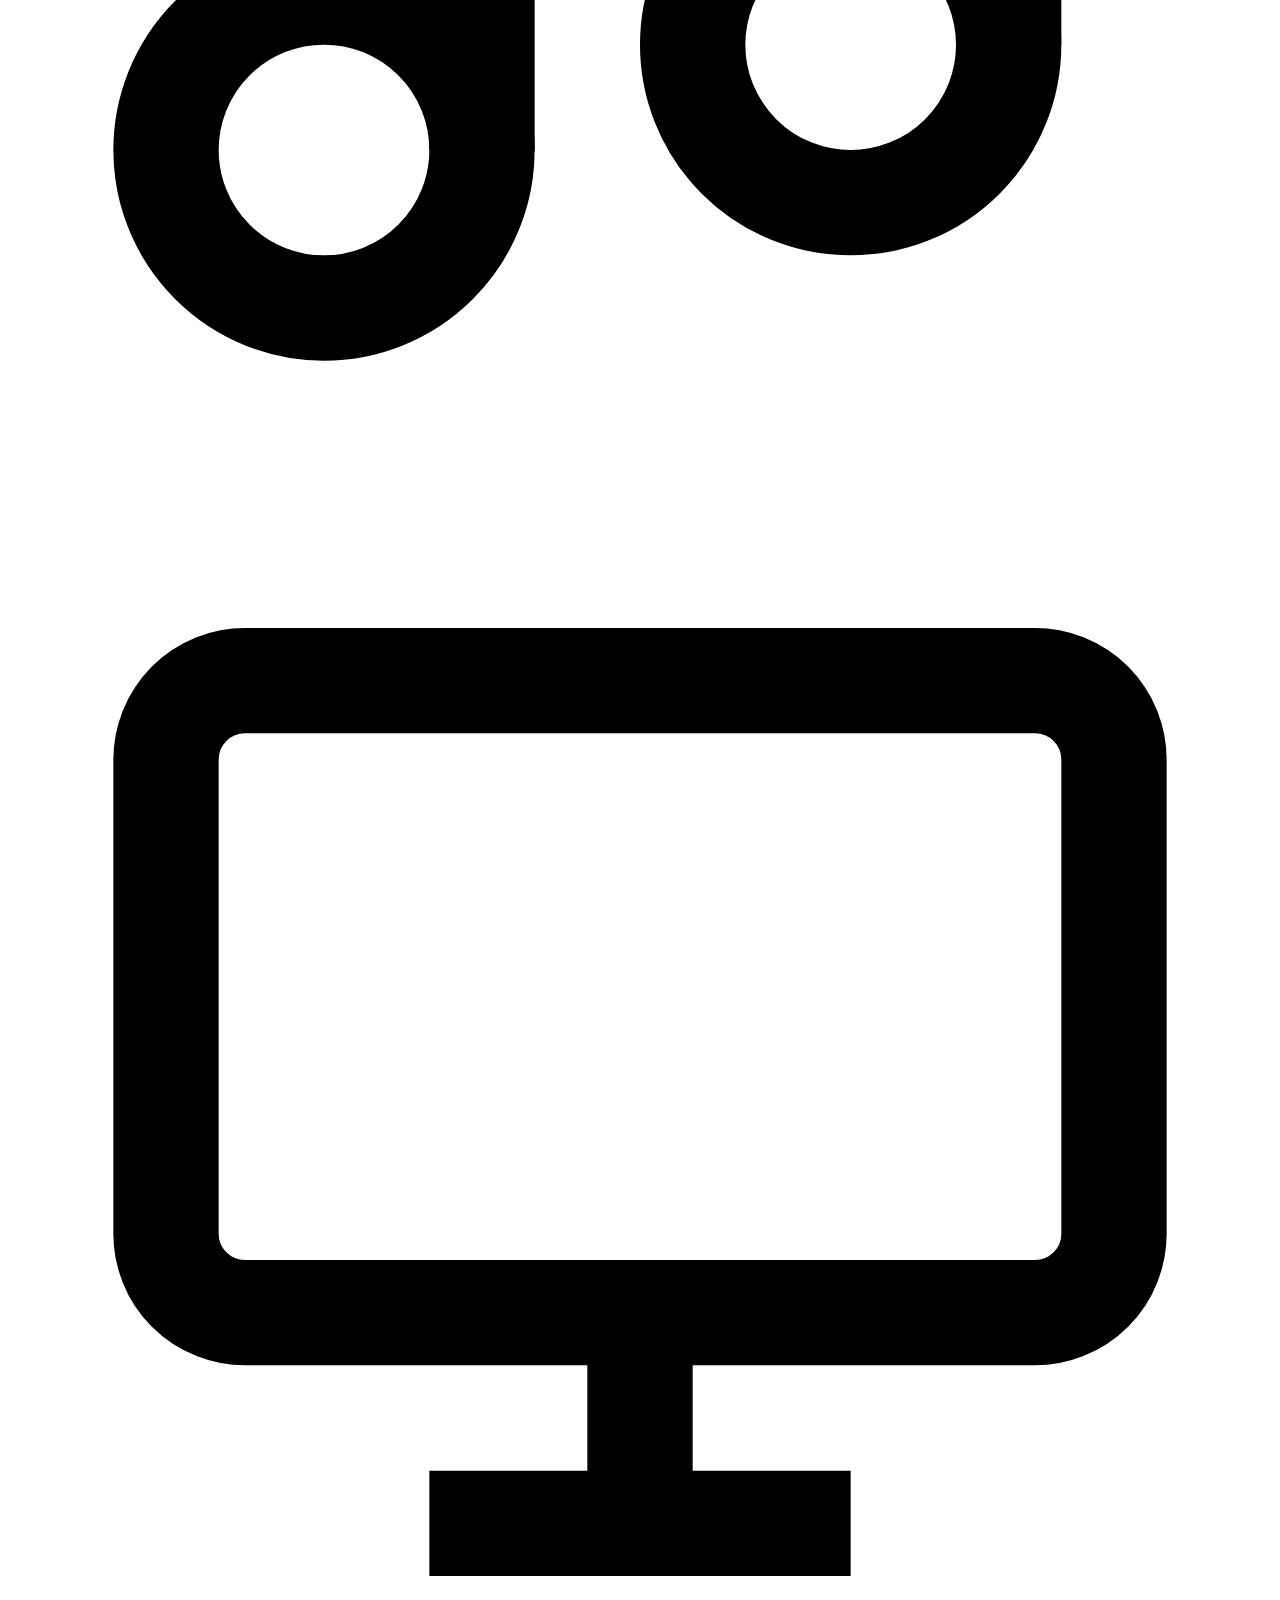
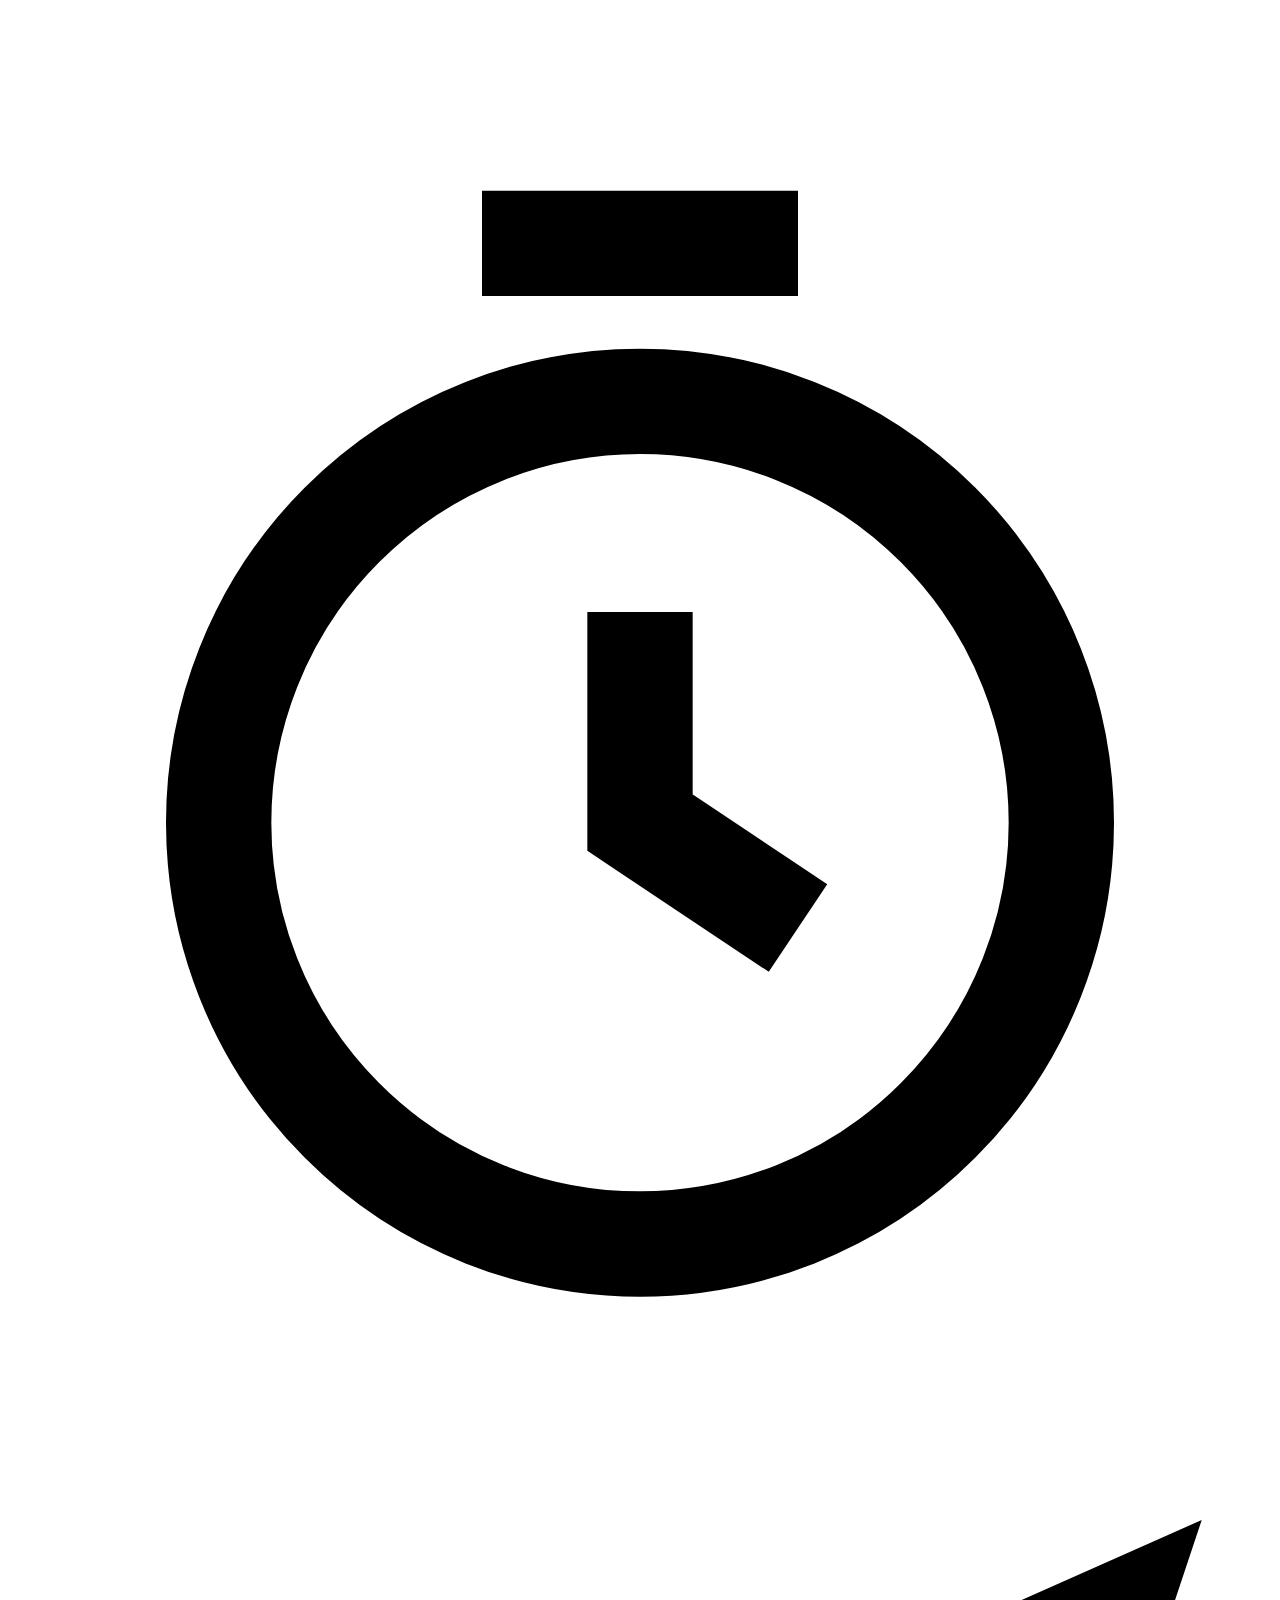
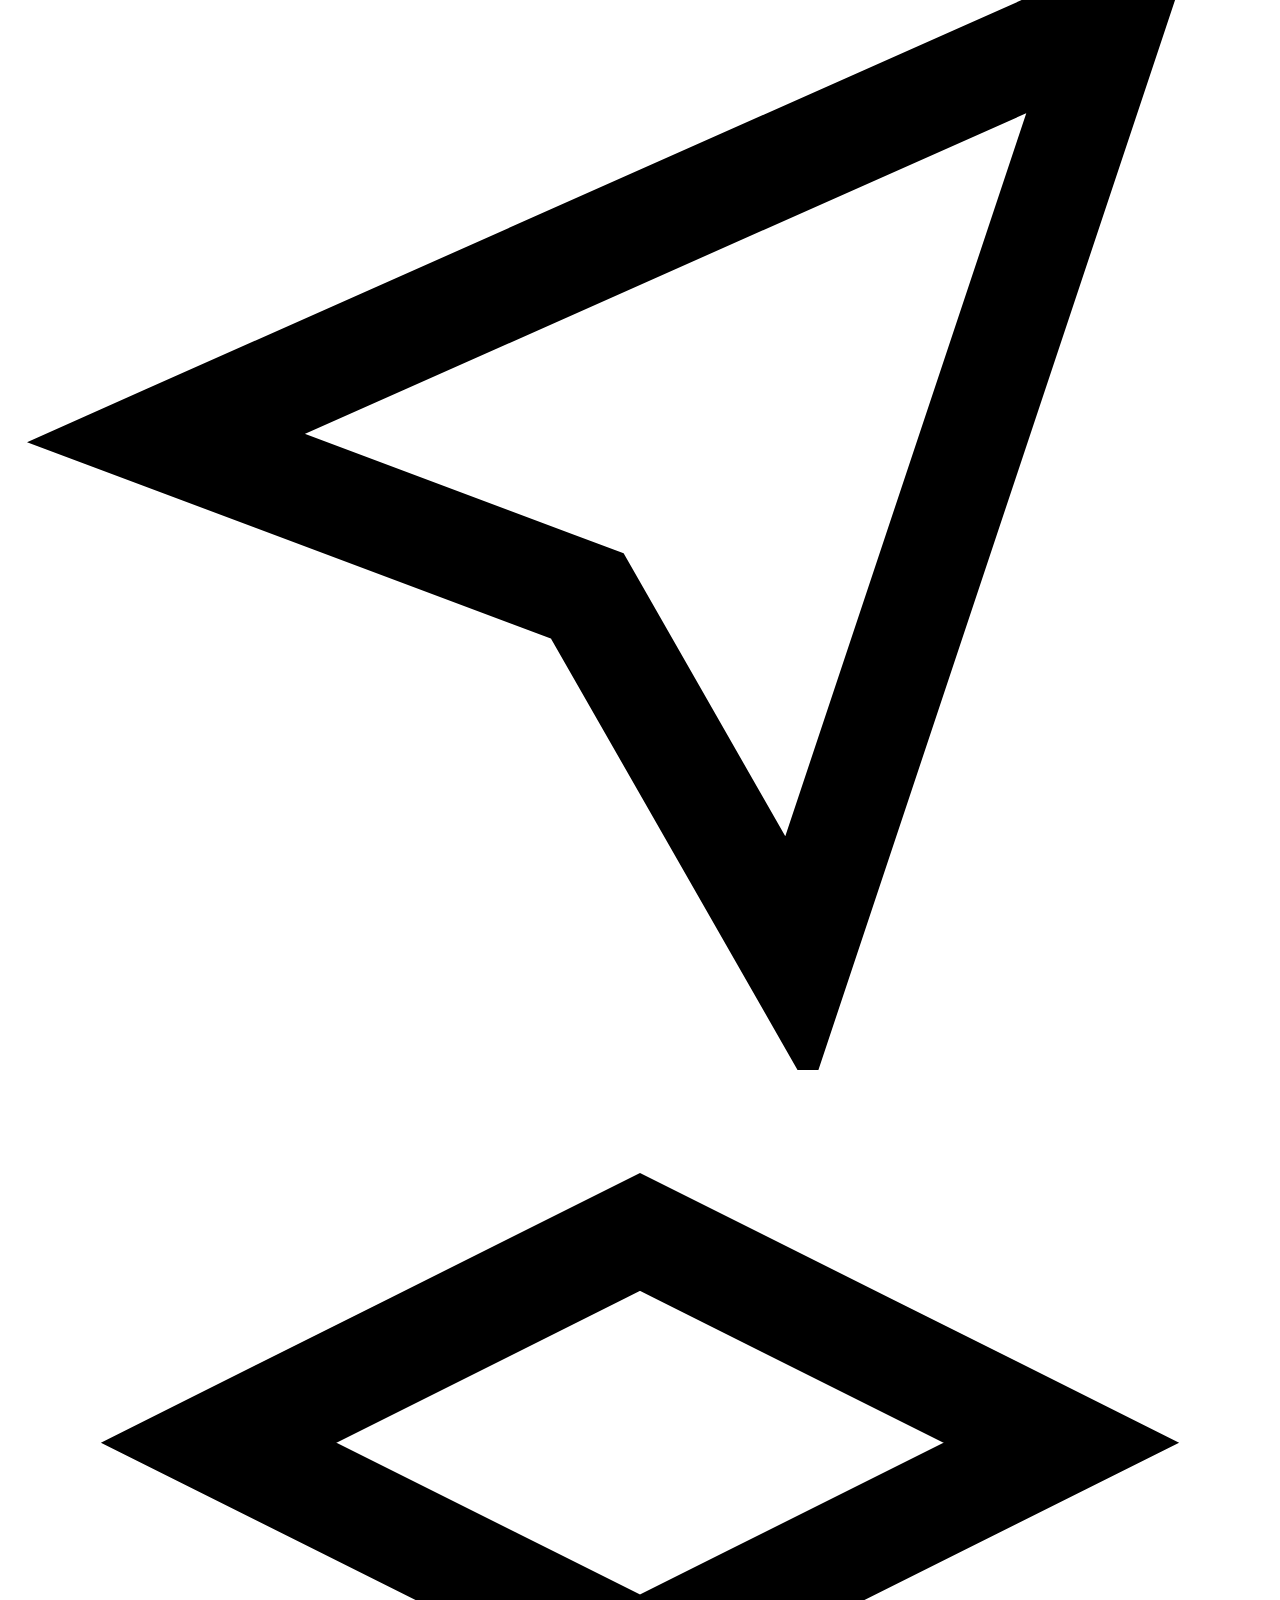
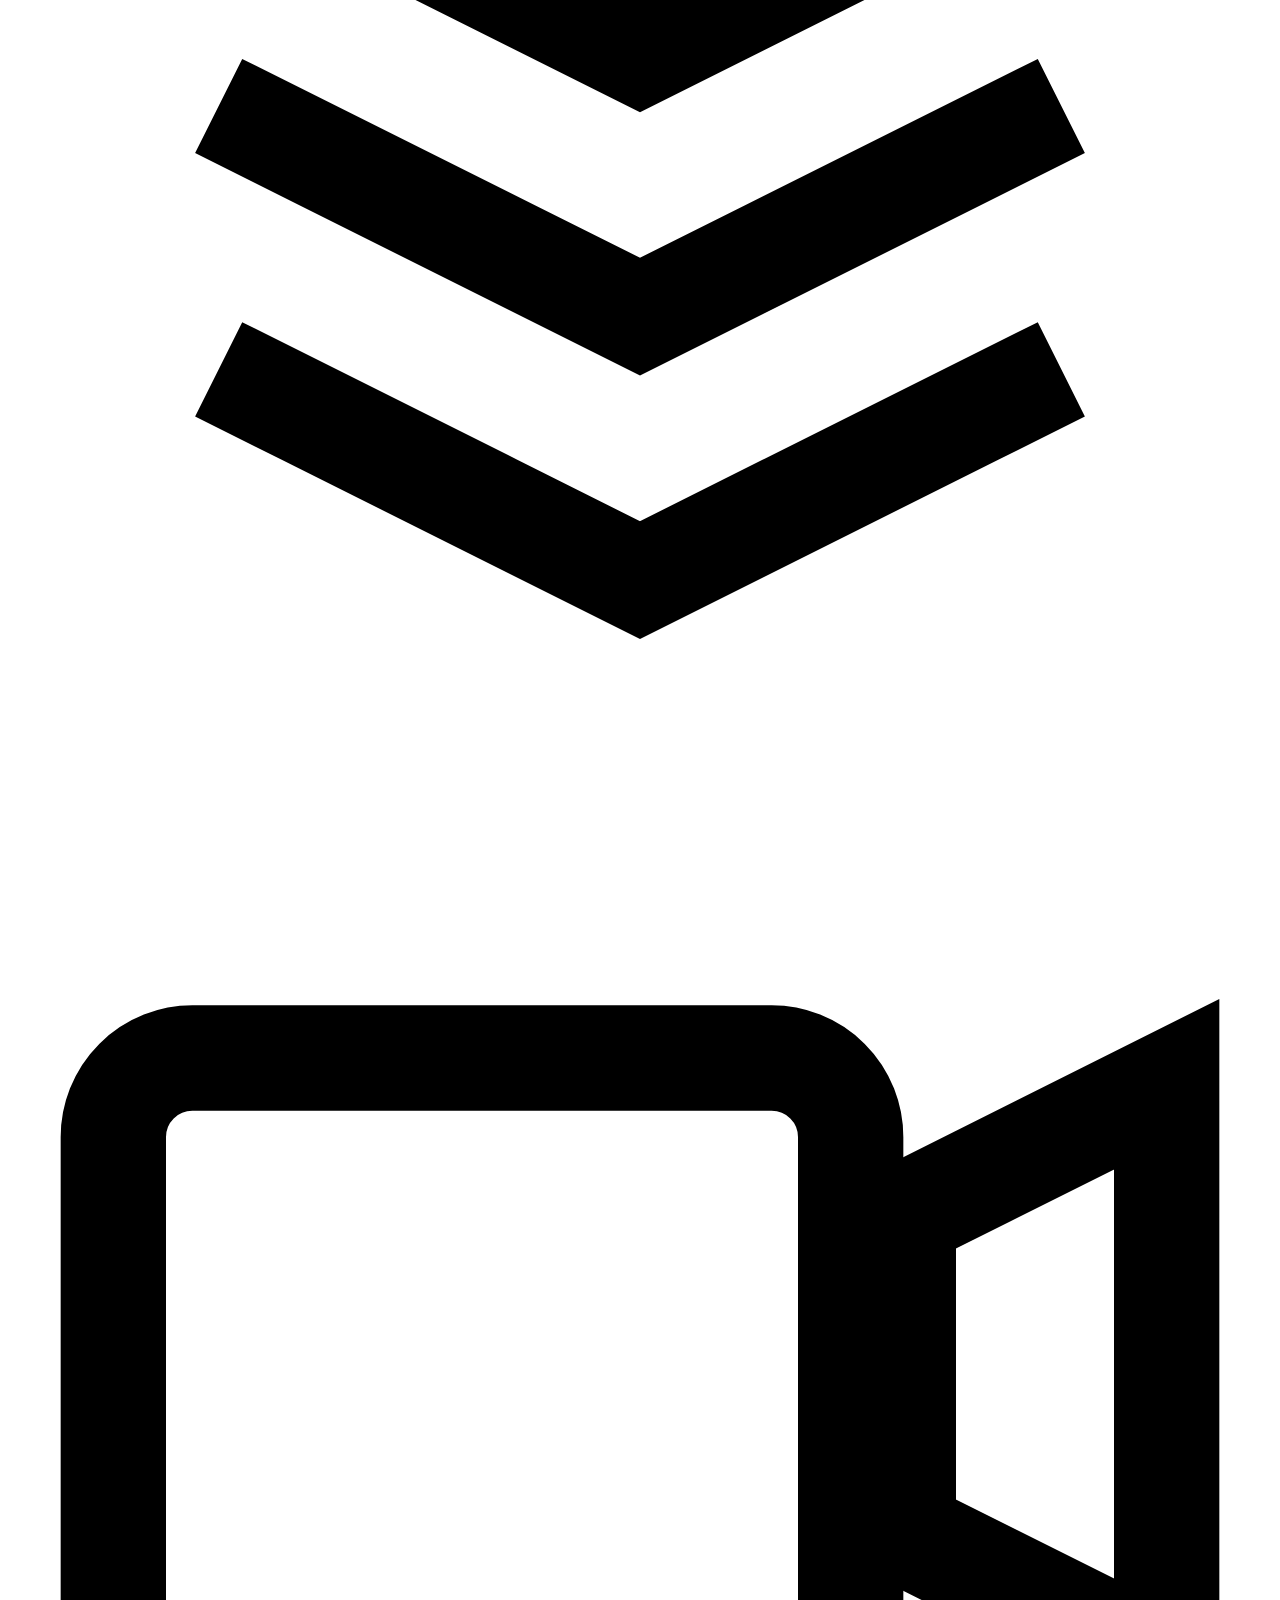
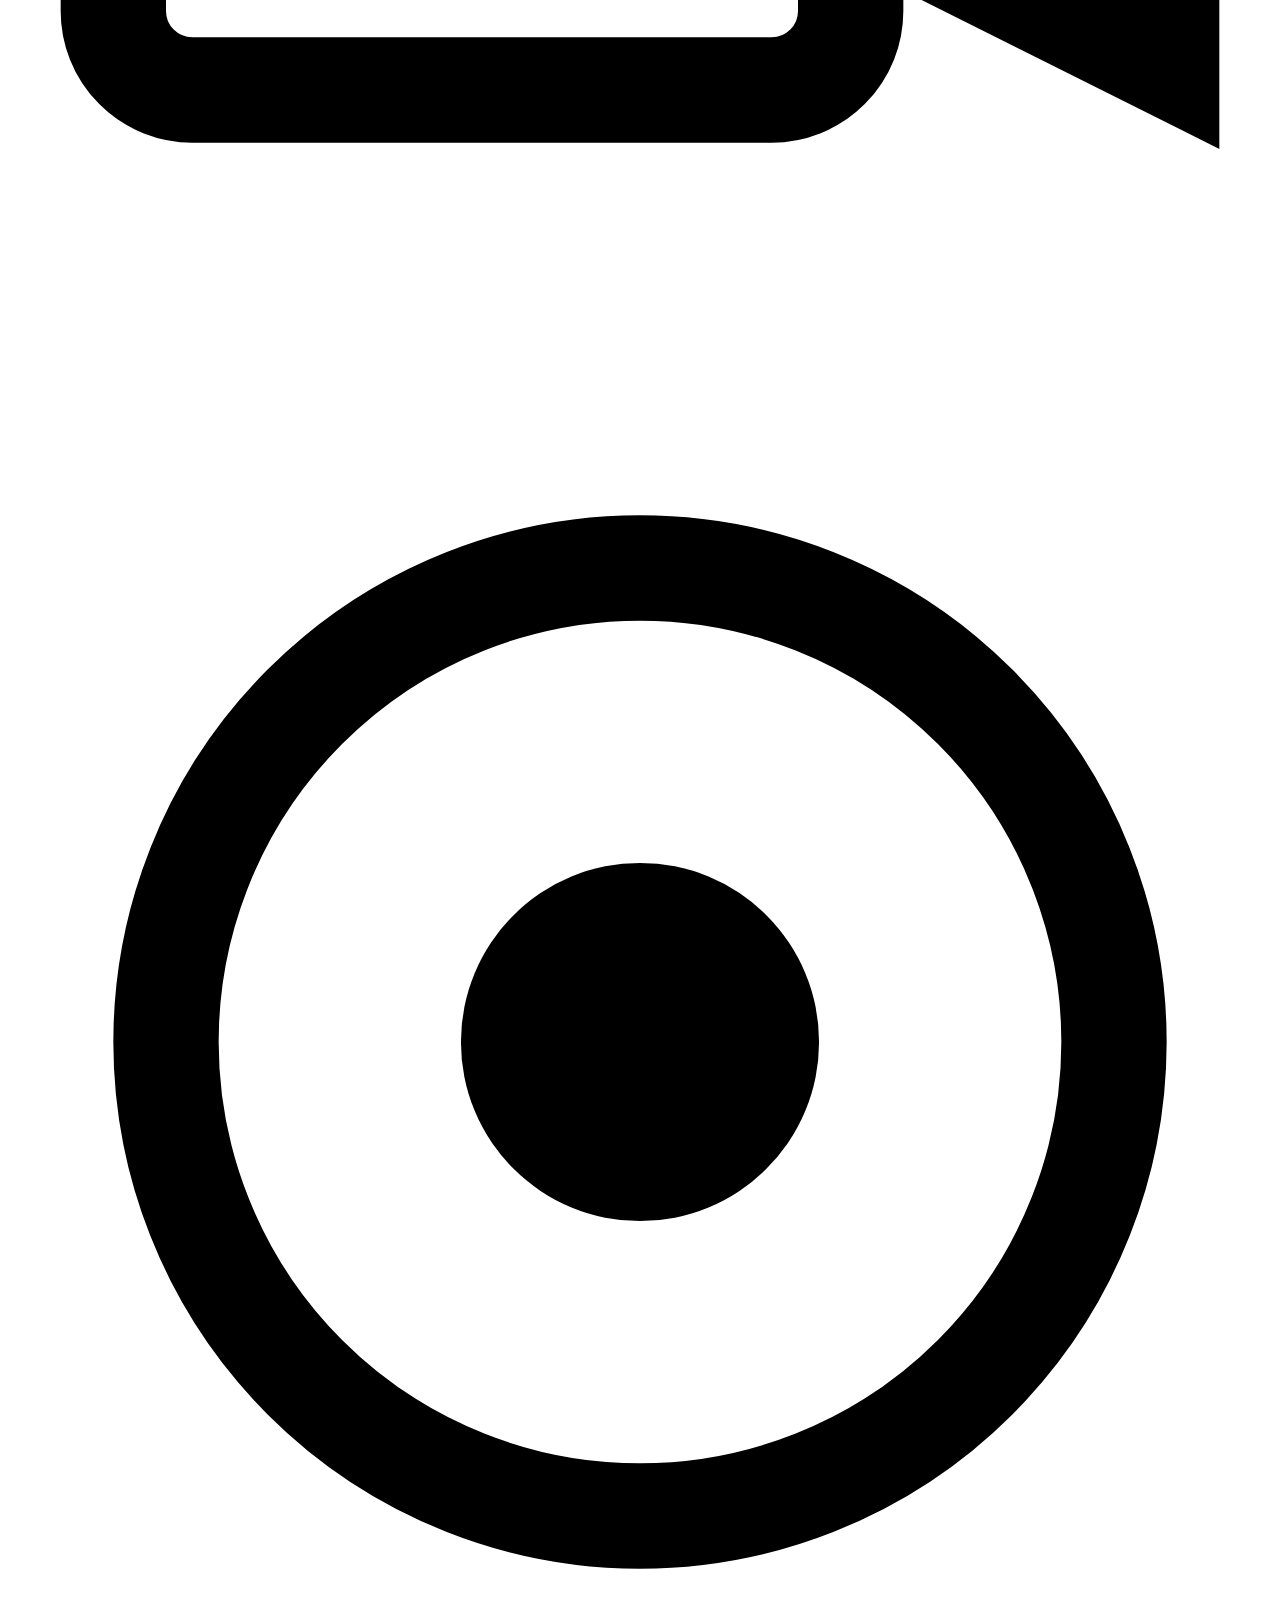
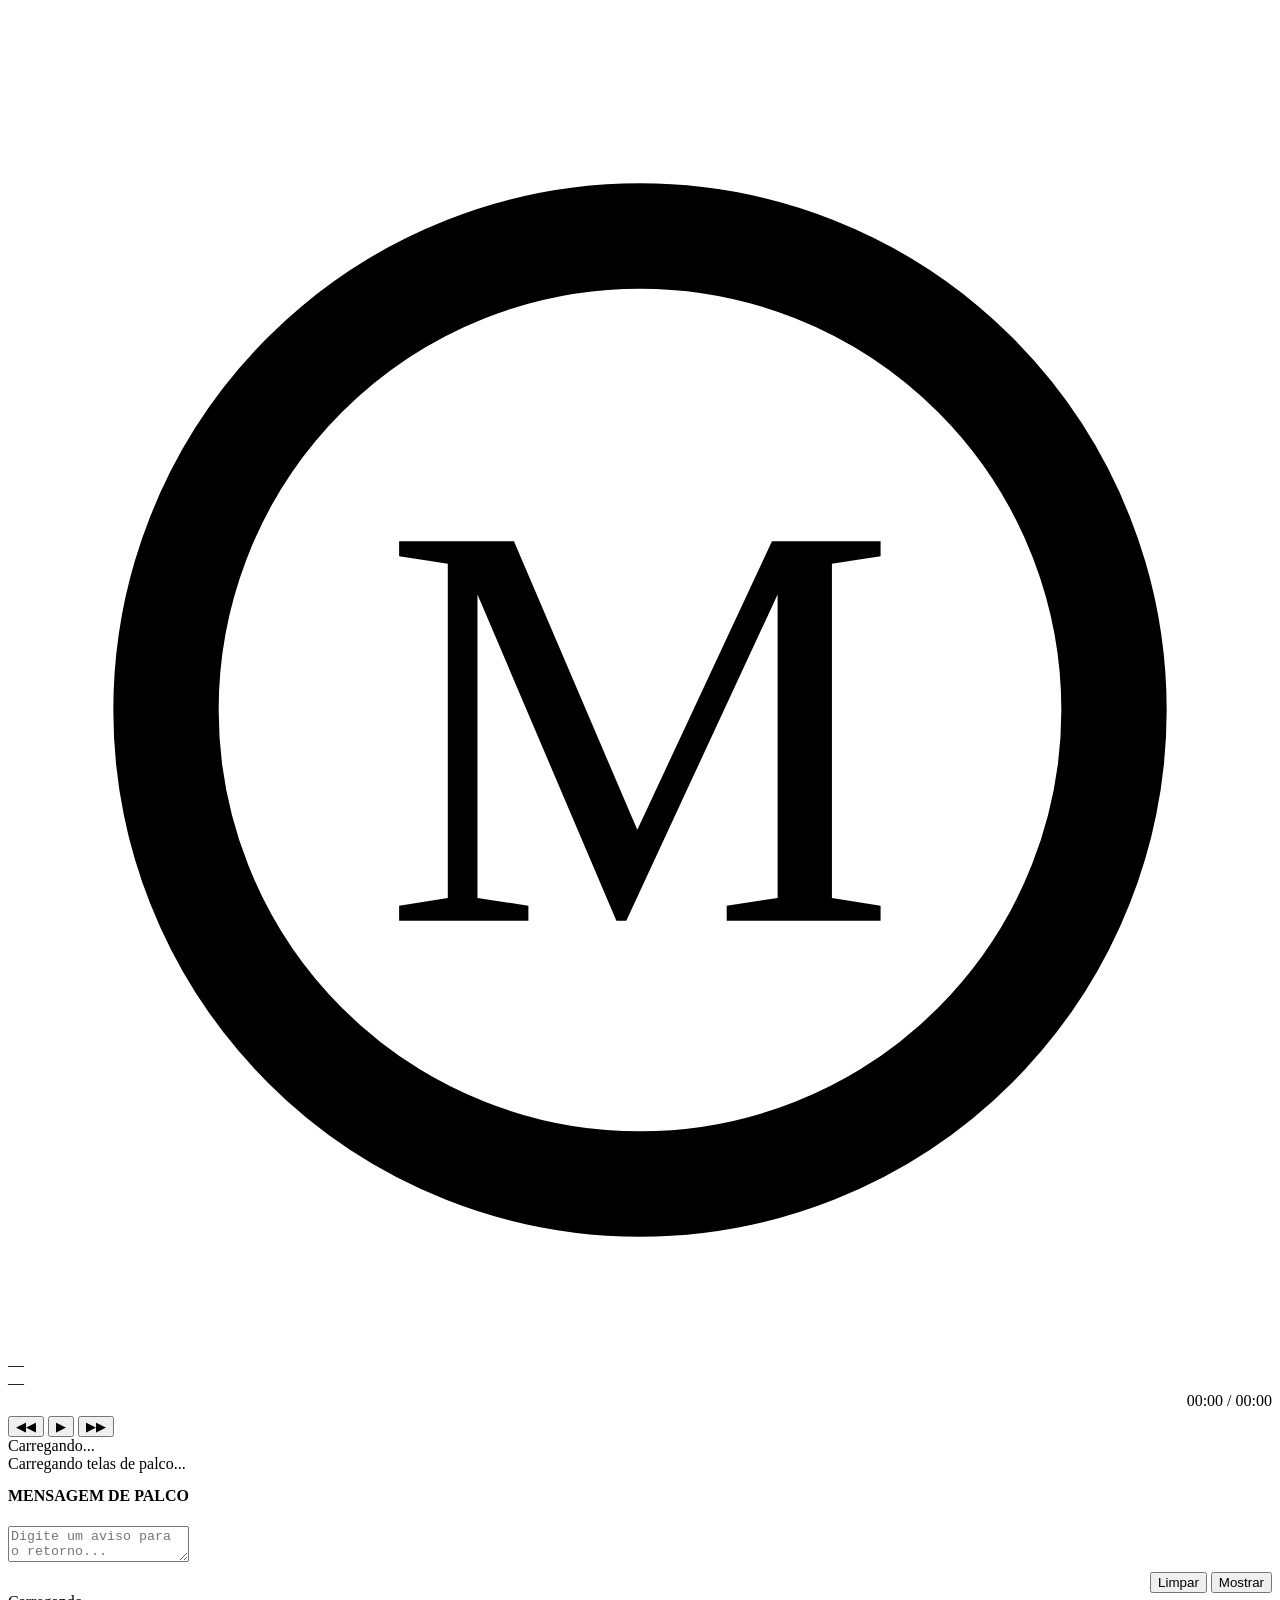
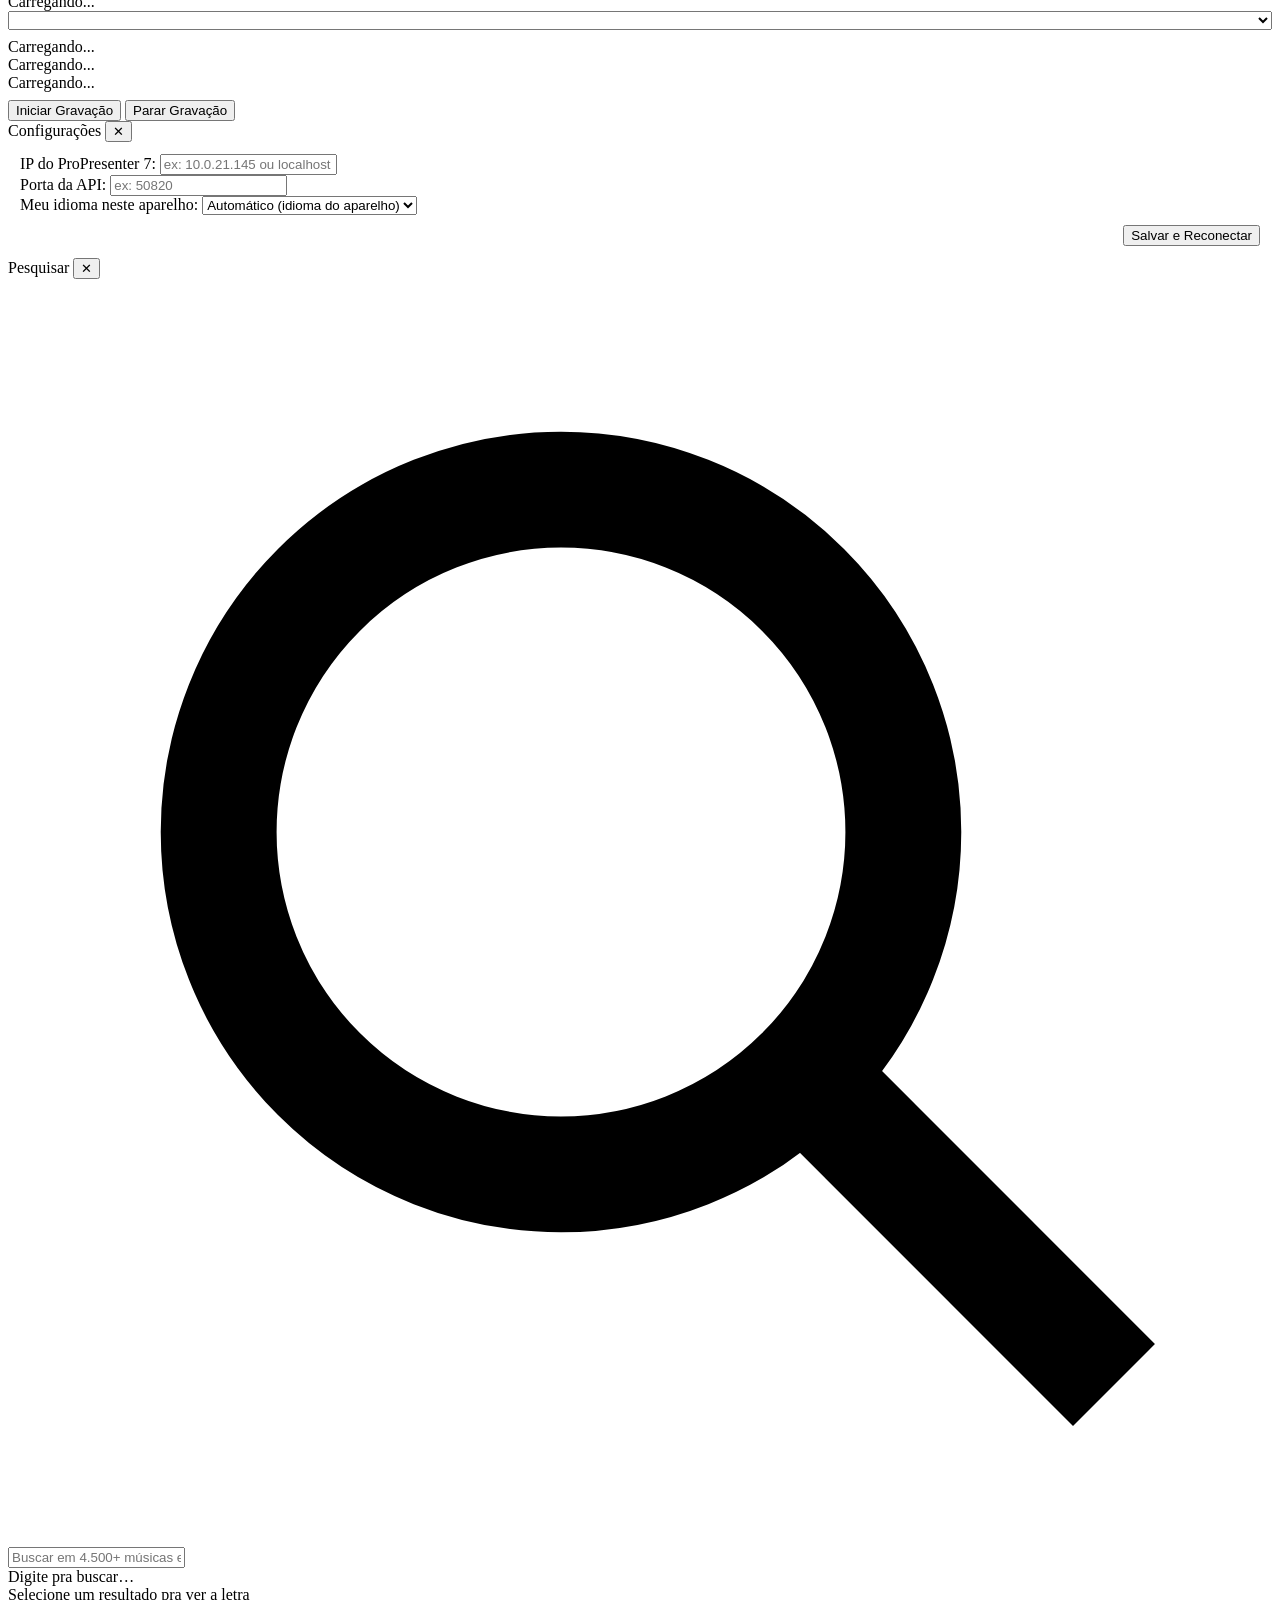
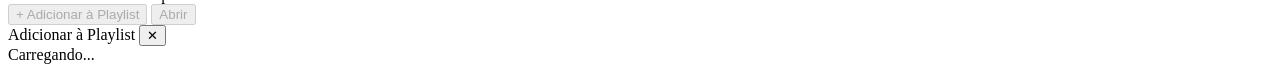
==== commit 6d08a706: "fix: bug do arrastar no mobile (jogava pra posicao errada) e telas presas em conteudo de exemplo - a" ====
--- a/public-desktop/index.html
+++ b/public-desktop/index.html
@@ -73,12 +73,9 @@
         <div class="pp-tree-item" style="opacity:.6">Carregando...</div>
       </div>
       <div class="pp-resizer pp-resizer-h" data-resize="playlist-tree" title="Arraste para redimensionar"></div>
-      <div class="pp-items-count" id="pp-items-count">0 ITENS</div>
+      <div class="pp-items-count" id="pp-items-count">Carregando...</div>
       <div class="pp-items-list" id="pp-items-list">
-        <div class="pp-item-row live"><span class="pp-item-idx">1</span><span class="pp-item-name">Vem Está É a Hora</span><span class="pp-item-tag">Louvores</span><span class="pp-reorder"><button title="Mover para cima">▲</button><button title="Mover para baixo">▼</button></span></div>
-        <div class="pp-item-row"><span class="pp-item-idx">2</span><span class="pp-item-name">Jesus Em Tua Presença</span><span class="pp-item-tag">Louvores</span><span class="pp-reorder"><button title="Mover para cima">▲</button><button title="Mover para baixo">▼</button></span></div>
-        <div class="pp-item-row"><span class="pp-item-idx">3</span><span class="pp-item-name">Declaramos</span><span class="pp-item-tag">Oficial</span><span class="pp-reorder"><button title="Mover para cima">▲</button><button title="Mover para baixo">▼</button></span></div>
-        <div class="pp-item-row"><span class="pp-item-idx">4</span><span class="pp-item-name">Teu Reino</span><span class="pp-item-tag">Oficial</span><span class="pp-reorder"><button title="Mover para cima">▲</button><button title="Mover para baixo">▼</button></span></div>
+        <div class="pp-item-card">Carregando...</div>
       </div>
       <div class="pp-resizer pp-resizer-h" data-resize="left-vertical" title="Arraste para redimensionar"></div>
       <div class="pp-media-browser" id="pp-media-browser">
@@ -103,10 +100,7 @@
       </div>
       <div class="pp-resizer pp-resizer-h" data-resize="media-grid" title="Arraste para redimensionar"></div>
       <div class="pp-media-grid" id="pp-media-grid">
-        <div class="pp-media-card live"><div class="pp-media-thumb">PCA<br>LIDERANÇA</div><div class="pp-media-caption"><span>1</span><span>pcaliderelogio</span></div></div>
-        <div class="pp-media-card"><div class="pp-media-thumb">PCA<br>LIDERANÇA</div><div class="pp-media-caption"><span>2</span><span>telapca</span></div></div>
-        <div class="pp-media-card"><div class="pp-media-thumb">INTERVALO</div><div class="pp-media-caption"><span>3</span><span>telapca intervalo</span></div></div>
-        <div class="pp-media-card"><div class="pp-media-thumb">PCA<br>LIDERANÇA</div><div class="pp-media-caption"><span>4</span><span>PCALIDE01</span></div></div>
+        <div class="pp-item-card">Carregando...</div>
       </div>
     </div>
 
